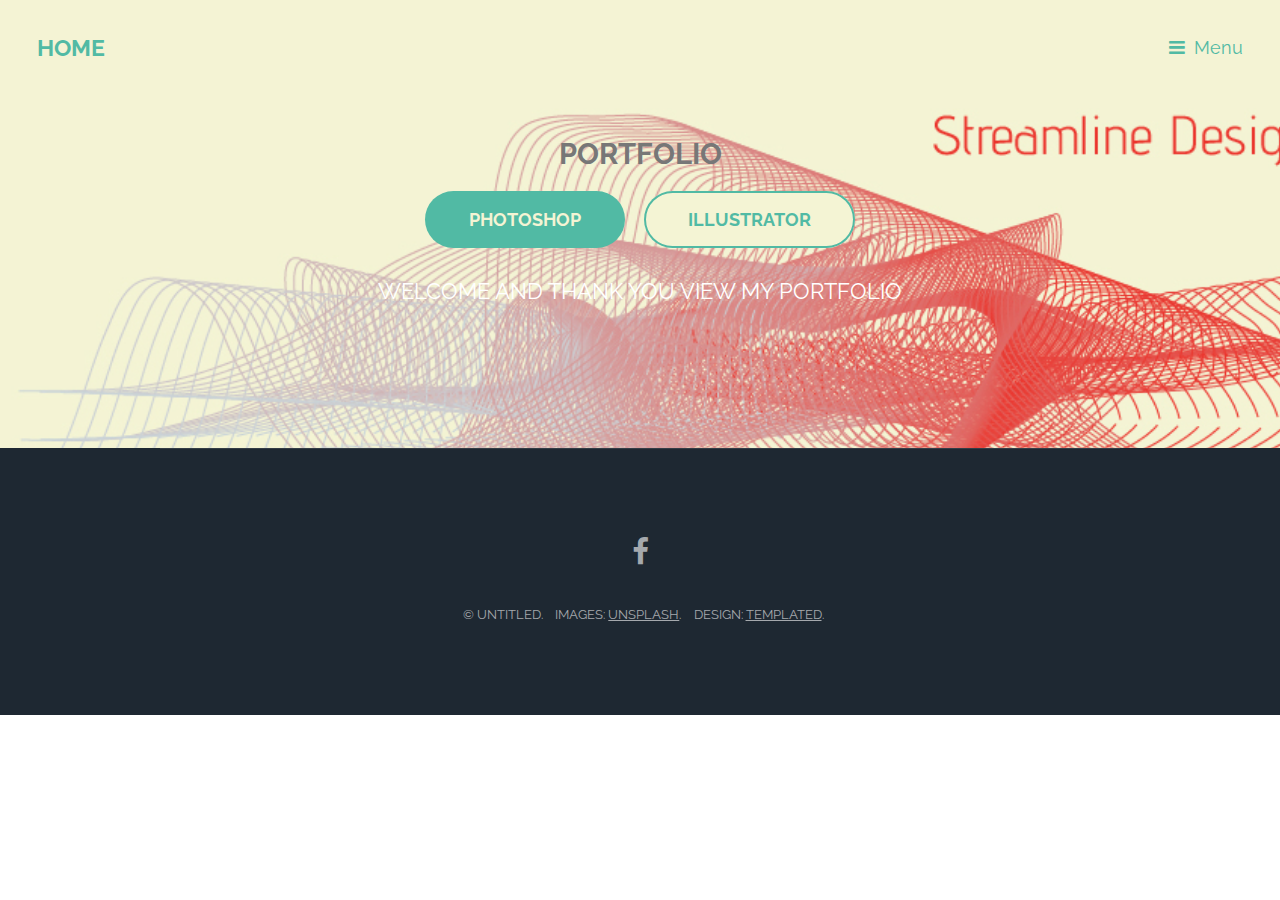
==== index.html @ 859df50a "Initial Project" ====
<!DOCTYPE HTML>
<!--
	Retrospect by TEMPLATED
	templated.co @templatedco
	Released for free under the Creative Commons Attribution 3.0 license (templated.co/license)
-->
<html>
	<head>
		<title>Portfolio</title>
		<meta charset="utf-8" />
		<meta name="viewport" content="width=device-width, initial-scale=1" />
		<!--[if lte IE 8]><script src="assets/js/ie/html5shiv.js"></script><![endif]-->
		<link rel="stylesheet" href="assets/css/main.css" />
		<!--[if lte IE 8]><link rel="stylesheet" href="assets/css/ie8.css" /><![endif]-->
		<!--[if lte IE 9]><link rel="stylesheet" href="assets/css/ie9.css" /><![endif]-->
	</head>
	<body class="landing">

		<!-- Header -->
			<header id="header" class="alt">
				<!--<h1><a href="index.html">Retrospect</a></h1>-->
				<h1><a href="index.html">Home</a></h1>
				<a href="#nav">Menu</a>
			</header>

		<!-- Nav -->
			<nav id="nav">
			<img src="images/i.png" alt="呂羿旻" />
			<p>呂羿旻</p>
				<ul class="links">
					<li><a href="index.html">Home</a></li>
					<li><a href="photoshop.html">Photoshop</a></li>
					<li><a href="illustrator.html">Illustrator</a></li>
				</ul>
			</nav>

		<!-- Banner -->
			<section id="banner">
				<!--<i class="icon fa-diamond"></i>-->
				<h2>Portfolio</h2>
				<ul class="actions">
					<li><a href="photoshop.html" class="button big special">Photoshop</a></li>
					<li><a href="illustrator.html" class="button big alt">Illustrator</a></li>
				</ul>
				
                <p>Welcome and thank you view my portfolio</p>				
			</section>

		<!-- One -->
			<!--<section id="one" class="wrapper style1">
				<div class="inner">
					<article class="feature left">
						<span class="image"><img src="images/pic01.jpg" alt="" /></span>
						<div class="content">
							<h2>Integer vitae libero acrisus egestas placerat  sollicitudin</h2>
							<p>Sed egestas, ante et vulputate volutpat, eros pede semper est, vitae luctus metus libero eu augue. Morbi purus libero, faucibus adipiscing, commodo quis, gravida id, est.</p>
							<ul class="actions">
								<li>
									<a href="#" class="button alt">More</a>
								</li>
							</ul>
						</div>
					</article>
					<article class="feature right">
						<span class="image"><img src="images/pic02.jpg" alt="" /></span>
						<div class="content">
							<h2>Integer vitae libero acrisus egestas placerat  sollicitudin</h2>
							<p>Sed egestas, ante et vulputate volutpat, eros pede semper est, vitae luctus metus libero eu augue. Morbi purus libero, faucibus adipiscing, commodo quis, gravida id, est.</p>
							<ul class="actions">
								<li>
									<a href="#" class="button alt">More</a>
								</li>
							</ul>
						</div>
					</article>
				</div>
			</section>-->

		<!-- Two -->
			<!--<section id="two" class="wrapper special">
				<div class="inner">
					<header class="major narrow">
						<h2>Aliquam Blandit Mauris</h2>
						<p>Ipsum dolor tempus commodo turpis adipiscing Tempor placerat sed amet accumsan</p>
					</header>
					<div class="image-grid">
						<a href="#" class="image"><img src="images/pic03.jpg" alt="" /></a>
						<a href="#" class="image"><img src="images/pic04.jpg" alt="" /></a>
						<a href="#" class="image"><img src="images/pic05.jpg" alt="" /></a>
						<a href="#" class="image"><img src="images/pic06.jpg" alt="" /></a>
						<a href="#" class="image"><img src="images/pic07.jpg" alt="" /></a>
						<a href="#" class="image"><img src="images/pic08.jpg" alt="" /></a>
						<a href="#" class="image"><img src="images/pic09.jpg" alt="" /></a>
						<a href="#" class="image"><img src="images/pic10.jpg" alt="" /></a>
					</div>
					<ul class="actions">
						<li><a href="#" class="button big alt">Tempus Aliquam</a></li>
					</ul>
				</div>
			</section>-->

		<!-- Three -->
			<!--<section id="three" class="wrapper style3 special">
				<div class="inner">
					<header class="major narrow	">
						<h2>Magna sed consequat tempus</h2>
						<p>Ipsum dolor tempus commodo turpis adipiscing Tempor placerat sed amet accumsan</p>
					</header>
					<ul class="actions">
						<li><a href="#" class="button big alt">Magna feugiat</a></li>
					</ul>
				</div>
			</section>-->

		<!-- Four -->
			<!--<section id="four" class="wrapper style2 special">
				<div class="inner">
					<header class="major narrow">
						<h2>Get in touch</h2>
						<p>Ipsum dolor tempus commodo adipiscing</p>
					</header>
					<form action="#" method="POST">
						<div class="container 75%">
							<div class="row uniform 50%">
								<div class="6u 12u$(xsmall)">
									<input name="name" placeholder="Name" type="text" />
								</div>
								<div class="6u$ 12u$(xsmall)">
									<input name="email" placeholder="Email" type="email" />
								</div>
								<div class="12u$">
									<textarea name="message" placeholder="Message" rows="4"></textarea>
								</div>
							</div>
						</div>
						<ul class="actions">
							<li><input type="submit" class="special" value="Submit" /></li>
							<li><input type="reset" class="alt" value="Reset" /></li>
						</ul>
					</form>
				</div>
			</section>-->

		<!-- Footer -->
			<footer id="footer">
				<div class="inner">
					<ul class="icons">
						<li><a href="https://www.facebook.com/profile.php?id=100002493452856" class="icon fa-facebook">
							<span class="label">Facebook</span>
						</a></li>
						<!--<li><a href="#" class="icon fa-twitter">
							<span class="label">Twitter</span>
						</a></li>-->
						<!--<li><a href="#" class="icon fa-instagram">
							<span class="label">Instagram</span>
						</a></li>-->
						<!--<li><a href="#" class="icon fa-linkedin">
							<span class="label">LinkedIn</span>
						</a></li>-->
					</ul>
					<ul class="copyright">
						<li>&copy; Untitled.</li>
						<li>Images: <a href="http://unsplash.com">Unsplash</a>.</li>
						<li>Design: <a href="http://templated.co">TEMPLATED</a>.</li>
					</ul>
				</div>
			</footer>

		<!-- Scripts -->
			<script src="assets/js/jquery.min.js"></script>
			<script src="assets/js/skel.min.js"></script>
			<script src="assets/js/util.js"></script>
			<!--[if lte IE 8]><script src="assets/js/ie/respond.min.js"></script><![endif]-->
			<script src="assets/js/main.js"></script>

	</body>
</html>
---- assets/css/main.css ----
@charset "UTF-8";
@import url(font-awesome.min.css);
@import url("https://fonts.googleapis.com/css?family=Raleway:400,500,700");

/*
	Retrospect by TEMPLATED
	templated.co @templatedco
	Released for free under the Creative Commons Attribution 3.0 license (templated.co/license)
*/

/* Reset */

	html, body, div, span, applet, object, iframe, h1, h2, h3, h4, h5, h6, p, blockquote, pre, a, abbr, acronym, address, big, cite, code, del, dfn, em, img, ins, kbd, q, s, samp, small, strike, strong, sub, sup, tt, var, b, u, i, center, dl, dt, dd, ol, ul, li, fieldset, form, label, legend, table, caption, tbody, tfoot, thead, tr, th, td, article, aside, canvas, details, embed, figure, figcaption, footer, header, hgroup, menu, nav, output, ruby, section, summary, time, mark, audio, video {
		margin: 0;
		padding: 0;
		border: 0;
		font-size: 100%;
		font: inherit;
		vertical-align: baseline;
	}

	article, aside, details, figcaption, figure, footer, header, hgroup, menu, nav, section {
		display: block;
	}

	body {
		line-height: 1;
	}

	ol, ul {
		list-style: none;
	}

	blockquote, q {
		quotes: none;
	}

	blockquote:before, blockquote:after, q:before, q:after {
		content: '';
		content: none;
	}

	table {
		border-collapse: collapse;
		border-spacing: 0;
	}

	body {
		-webkit-text-size-adjust: none;
	}

/* Box Model */

	*, *:before, *:after {
		-moz-box-sizing: border-box;
		-webkit-box-sizing: border-box;
		box-sizing: border-box;
	}

/* Containers */

	.container {
		margin-left: auto;
		margin-right: auto;
	}

	.container.\31 25\25 {
		width: 100%;
		max-width: 100em;
		min-width: 80em;
	}

	.container.\37 5\25 {
		width: 60em;
	}

	.container.\35 0\25 {
		width: 40em;
	}

	.container.\32 5\25 {
		width: 20em;
	}

	.container {
		width: 80em;
	}

	@media screen and (max-width: 1680px) {

		.container.\31 25\25 {
			width: 100%;
			max-width: 100em;
			min-width: 80em;
		}

		.container.\37 5\25 {
			width: 60em;
		}

		.container.\35 0\25 {
			width: 40em;
		}

		.container.\32 5\25 {
			width: 20em;
		}

		.container {
			width: 80em;
		}

	}

	@media screen and (max-width: 1280px) {

		.container.\31 25\25 {
			width: 100%;
			max-width: 81.25em;
			min-width: 65em;
		}

		.container.\37 5\25 {
			width: 48.75em;
		}

		.container.\35 0\25 {
			width: 32.5em;
		}

		.container.\32 5\25 {
			width: 16.25em;
		}

		.container {
			width: 65em;
		}

	}

	@media screen and (max-width: 980px) {

		.container.\31 25\25 {
			width: 100%;
			max-width: 112.5%;
			min-width: 90%;
		}

		.container.\37 5\25 {
			width: 67.5%;
		}

		.container.\35 0\25 {
			width: 45%;
		}

		.container.\32 5\25 {
			width: 22.5%;
		}

		.container {
			width: 90% !important;
		}

	}

	@media screen and (max-width: 736px) {

		.container.\31 25\25 {
			width: 100%;
			max-width: 112.5%;
			min-width: 90%;
		}

		.container.\37 5\25 {
			width: 67.5%;
		}

		.container.\35 0\25 {
			width: 45%;
		}

		.container.\32 5\25 {
			width: 22.5%;
		}

		.container {
			width: 90% !important;
		}

	}

	@media screen and (max-width: 480px) {

		.container.\31 25\25 {
			width: 100%;
			max-width: 112.5%;
			min-width: 90%;
		}

		.container.\37 5\25 {
			width: 67.5%;
		}

		.container.\35 0\25 {
			width: 45%;
		}

		.container.\32 5\25 {
			width: 22.5%;
		}

		.container {
			width: 90% !important;
		}

	}

/* Grid */

	.row {
		border-bottom: solid 1px transparent;
		-moz-box-sizing: border-box;
		-webkit-box-sizing: border-box;
		box-sizing: border-box;
	}

	.row > * {
		float: left;
		-moz-box-sizing: border-box;
		-webkit-box-sizing: border-box;
		box-sizing: border-box;
	}

	.row:after, .row:before {
		content: '';
		display: block;
		clear: both;
		height: 0;
	}

	.row.uniform > * > :first-child {
		margin-top: 0;
	}

	.row.uniform > * > :last-child {
		margin-bottom: 0;
	}

	.row.\30 \25 > * {
		padding: 0 0 0 0em;
	}

	.row.\30 \25 {
		margin: 0 0 -1px 0em;
	}

	.row.uniform.\30 \25 > * {
		padding: 0em 0 0 0em;
	}

	.row.uniform.\30 \25 {
		margin: 0em 0 -1px 0em;
	}

	.row > * {
		padding: 0 0 0 2em;
	}

	.row {
		margin: 0 0 -1px -2em;
	}

	.row.uniform > * {
		padding: 2em 0 0 2em;
	}

	.row.uniform {
		margin: -2em 0 -1px -2em;
	}

	.row.\32 00\25 > * {
		padding: 0 0 0 4em;
	}

	.row.\32 00\25 {
		margin: 0 0 -1px -4em;
	}

	.row.uniform.\32 00\25 > * {
		padding: 4em 0 0 4em;
	}

	.row.uniform.\32 00\25 {
		margin: -4em 0 -1px -4em;
	}

	.row.\31 50\25 > * {
		padding: 0 0 0 3em;
	}

	.row.\31 50\25 {
		margin: 0 0 -1px -3em;
	}

	.row.uniform.\31 50\25 > * {
		padding: 3em 0 0 3em;
	}

	.row.uniform.\31 50\25 {
		margin: -3em 0 -1px -3em;
	}

	.row.\35 0\25 > * {
		padding: 0 0 0 1em;
	}

	.row.\35 0\25 {
		margin: 0 0 -1px -1em;
	}

	.row.uniform.\35 0\25 > * {
		padding: 1em 0 0 1em;
	}

	.row.uniform.\35 0\25 {
		margin: -1em 0 -1px -1em;
	}

	.row.\32 5\25 > * {
		padding: 0 0 0 0.5em;
	}

	.row.\32 5\25 {
		margin: 0 0 -1px -0.5em;
	}

	.row.uniform.\32 5\25 > * {
		padding: 0.5em 0 0 0.5em;
	}

	.row.uniform.\32 5\25 {
		margin: -0.5em 0 -1px -0.5em;
	}

	.\31 2u, .\31 2u\24 {
		width: 100%;
		clear: none;
		margin-left: 0;
	}

	.\31 1u, .\31 1u\24 {
		width: 91.6666666667%;
		clear: none;
		margin-left: 0;
	}

	.\31 0u, .\31 0u\24 {
		width: 83.3333333333%;
		clear: none;
		margin-left: 0;
	}

	.\39 u, .\39 u\24 {
		width: 75%;
		clear: none;
		margin-left: 0;
	}

	.\38 u, .\38 u\24 {
		width: 66.6666666667%;
		clear: none;
		margin-left: 0;
	}

	.\37 u, .\37 u\24 {
		width: 58.3333333333%;
		clear: none;
		margin-left: 0;
	}

	.\36 u, .\36 u\24 {
		width: 50%;
		clear: none;
		margin-left: 0;
	}

	.\35 u, .\35 u\24 {
		width: 41.6666666667%;
		clear: none;
		margin-left: 0;
	}

	.\34 u, .\34 u\24 {
		width: 33.3333333333%;
		clear: none;
		margin-left: 0;
	}

	.\33 u, .\33 u\24 {
		width: 25%;
		clear: none;
		margin-left: 0;
	}

	.\32 u, .\32 u\24 {
		width: 16.6666666667%;
		clear: none;
		margin-left: 0;
	}

	.\31 u, .\31 u\24 {
		width: 8.3333333333%;
		clear: none;
		margin-left: 0;
	}

	.\31 2u\24 + *,
	.\31 1u\24 + *,
	.\31 0u\24 + *,
	.\39 u\24 + *,
	.\38 u\24 + *,
	.\37 u\24 + *,
	.\36 u\24 + *,
	.\35 u\24 + *,
	.\34 u\24 + *,
	.\33 u\24 + *,
	.\32 u\24 + *,
	.\31 u\24 + * {
		clear: left;
	}

	.\-11u {
		margin-left: 91.66667%;
	}

	.\-10u {
		margin-left: 83.33333%;
	}

	.\-9u {
		margin-left: 75%;
	}

	.\-8u {
		margin-left: 66.66667%;
	}

	.\-7u {
		margin-left: 58.33333%;
	}

	.\-6u {
		margin-left: 50%;
	}

	.\-5u {
		margin-left: 41.66667%;
	}

	.\-4u {
		margin-left: 33.33333%;
	}

	.\-3u {
		margin-left: 25%;
	}

	.\-2u {
		margin-left: 16.66667%;
	}

	.\-1u {
		margin-left: 8.33333%;
	}

	@media screen and (max-width: 1680px) {

		.row > * {
			padding: 0 0 0 2em;
		}

		.row {
			margin: 0 0 -1px -2em;
		}

		.row.uniform > * {
			padding: 2em 0 0 2em;
		}

		.row.uniform {
			margin: -2em 0 -1px -2em;
		}

		.row.\32 00\25 > * {
			padding: 0 0 0 4em;
		}

		.row.\32 00\25 {
			margin: 0 0 -1px -4em;
		}

		.row.uniform.\32 00\25 > * {
			padding: 4em 0 0 4em;
		}

		.row.uniform.\32 00\25 {
			margin: -4em 0 -1px -4em;
		}

		.row.\31 50\25 > * {
			padding: 0 0 0 3em;
		}

		.row.\31 50\25 {
			margin: 0 0 -1px -3em;
		}

		.row.uniform.\31 50\25 > * {
			padding: 3em 0 0 3em;
		}

		.row.uniform.\31 50\25 {
			margin: -3em 0 -1px -3em;
		}

		.row.\35 0\25 > * {
			padding: 0 0 0 1em;
		}

		.row.\35 0\25 {
			margin: 0 0 -1px -1em;
		}

		.row.uniform.\35 0\25 > * {
			padding: 1em 0 0 1em;
		}

		.row.uniform.\35 0\25 {
			margin: -1em 0 -1px -1em;
		}

		.row.\32 5\25 > * {
			padding: 0 0 0 0.5em;
		}

		.row.\32 5\25 {
			margin: 0 0 -1px -0.5em;
		}

		.row.uniform.\32 5\25 > * {
			padding: 0.5em 0 0 0.5em;
		}

		.row.uniform.\32 5\25 {
			margin: -0.5em 0 -1px -0.5em;
		}

		.\31 2u\28xlarge\29, .\31 2u\24\28xlarge\29 {
			width: 100%;
			clear: none;
			margin-left: 0;
		}

		.\31 1u\28xlarge\29, .\31 1u\24\28xlarge\29 {
			width: 91.6666666667%;
			clear: none;
			margin-left: 0;
		}

		.\31 0u\28xlarge\29, .\31 0u\24\28xlarge\29 {
			width: 83.3333333333%;
			clear: none;
			margin-left: 0;
		}

		.\39 u\28xlarge\29, .\39 u\24\28xlarge\29 {
			width: 75%;
			clear: none;
			margin-left: 0;
		}

		.\38 u\28xlarge\29, .\38 u\24\28xlarge\29 {
			width: 66.6666666667%;
			clear: none;
			margin-left: 0;
		}

		.\37 u\28xlarge\29, .\37 u\24\28xlarge\29 {
			width: 58.3333333333%;
			clear: none;
			margin-left: 0;
		}

		.\36 u\28xlarge\29, .\36 u\24\28xlarge\29 {
			width: 50%;
			clear: none;
			margin-left: 0;
		}

		.\35 u\28xlarge\29, .\35 u\24\28xlarge\29 {
			width: 41.6666666667%;
			clear: none;
			margin-left: 0;
		}

		.\34 u\28xlarge\29, .\34 u\24\28xlarge\29 {
			width: 33.3333333333%;
			clear: none;
			margin-left: 0;
		}

		.\33 u\28xlarge\29, .\33 u\24\28xlarge\29 {
			width: 25%;
			clear: none;
			margin-left: 0;
		}

		.\32 u\28xlarge\29, .\32 u\24\28xlarge\29 {
			width: 16.6666666667%;
			clear: none;
			margin-left: 0;
		}

		.\31 u\28xlarge\29, .\31 u\24\28xlarge\29 {
			width: 8.3333333333%;
			clear: none;
			margin-left: 0;
		}

		.\31 2u\24\28xlarge\29 + *,
		.\31 1u\24\28xlarge\29 + *,
		.\31 0u\24\28xlarge\29 + *,
		.\39 u\24\28xlarge\29 + *,
		.\38 u\24\28xlarge\29 + *,
		.\37 u\24\28xlarge\29 + *,
		.\36 u\24\28xlarge\29 + *,
		.\35 u\24\28xlarge\29 + *,
		.\34 u\24\28xlarge\29 + *,
		.\33 u\24\28xlarge\29 + *,
		.\32 u\24\28xlarge\29 + *,
		.\31 u\24\28xlarge\29 + * {
			clear: left;
		}

		.\-11u\28xlarge\29 {
			margin-left: 91.66667%;
		}

		.\-10u\28xlarge\29 {
			margin-left: 83.33333%;
		}

		.\-9u\28xlarge\29 {
			margin-left: 75%;
		}

		.\-8u\28xlarge\29 {
			margin-left: 66.66667%;
		}

		.\-7u\28xlarge\29 {
			margin-left: 58.33333%;
		}

		.\-6u\28xlarge\29 {
			margin-left: 50%;
		}

		.\-5u\28xlarge\29 {
			margin-left: 41.66667%;
		}

		.\-4u\28xlarge\29 {
			margin-left: 33.33333%;
		}

		.\-3u\28xlarge\29 {
			margin-left: 25%;
		}

		.\-2u\28xlarge\29 {
			margin-left: 16.66667%;
		}

		.\-1u\28xlarge\29 {
			margin-left: 8.33333%;
		}

	}

	@media screen and (max-width: 1280px) {

		.row > * {
			padding: 0 0 0 1.5em;
		}

		.row {
			margin: 0 0 -1px -1.5em;
		}

		.row.uniform > * {
			padding: 1.5em 0 0 1.5em;
		}

		.row.uniform {
			margin: -1.5em 0 -1px -1.5em;
		}

		.row.\32 00\25 > * {
			padding: 0 0 0 3em;
		}

		.row.\32 00\25 {
			margin: 0 0 -1px -3em;
		}

		.row.uniform.\32 00\25 > * {
			padding: 3em 0 0 3em;
		}

		.row.uniform.\32 00\25 {
			margin: -3em 0 -1px -3em;
		}

		.row.\31 50\25 > * {
			padding: 0 0 0 2.25em;
		}

		.row.\31 50\25 {
			margin: 0 0 -1px -2.25em;
		}

		.row.uniform.\31 50\25 > * {
			padding: 2.25em 0 0 2.25em;
		}

		.row.uniform.\31 50\25 {
			margin: -2.25em 0 -1px -2.25em;
		}

		.row.\35 0\25 > * {
			padding: 0 0 0 0.75em;
		}

		.row.\35 0\25 {
			margin: 0 0 -1px -0.75em;
		}

		.row.uniform.\35 0\25 > * {
			padding: 0.75em 0 0 0.75em;
		}

		.row.uniform.\35 0\25 {
			margin: -0.75em 0 -1px -0.75em;
		}

		.row.\32 5\25 > * {
			padding: 0 0 0 0.375em;
		}

		.row.\32 5\25 {
			margin: 0 0 -1px -0.375em;
		}

		.row.uniform.\32 5\25 > * {
			padding: 0.375em 0 0 0.375em;
		}

		.row.uniform.\32 5\25 {
			margin: -0.375em 0 -1px -0.375em;
		}

		.\31 2u\28large\29, .\31 2u\24\28large\29 {
			width: 100%;
			clear: none;
			margin-left: 0;
		}

		.\31 1u\28large\29, .\31 1u\24\28large\29 {
			width: 91.6666666667%;
			clear: none;
			margin-left: 0;
		}

		.\31 0u\28large\29, .\31 0u\24\28large\29 {
			width: 83.3333333333%;
			clear: none;
			margin-left: 0;
		}

		.\39 u\28large\29, .\39 u\24\28large\29 {
			width: 75%;
			clear: none;
			margin-left: 0;
		}

		.\38 u\28large\29, .\38 u\24\28large\29 {
			width: 66.6666666667%;
			clear: none;
			margin-left: 0;
		}

		.\37 u\28large\29, .\37 u\24\28large\29 {
			width: 58.3333333333%;
			clear: none;
			margin-left: 0;
		}

		.\36 u\28large\29, .\36 u\24\28large\29 {
			width: 50%;
			clear: none;
			margin-left: 0;
		}

		.\35 u\28large\29, .\35 u\24\28large\29 {
			width: 41.6666666667%;
			clear: none;
			margin-left: 0;
		}

		.\34 u\28large\29, .\34 u\24\28large\29 {
			width: 33.3333333333%;
			clear: none;
			margin-left: 0;
		}

		.\33 u\28large\29, .\33 u\24\28large\29 {
			width: 25%;
			clear: none;
			margin-left: 0;
		}

		.\32 u\28large\29, .\32 u\24\28large\29 {
			width: 16.6666666667%;
			clear: none;
			margin-left: 0;
		}

		.\31 u\28large\29, .\31 u\24\28large\29 {
			width: 8.3333333333%;
			clear: none;
			margin-left: 0;
		}

		.\31 2u\24\28large\29 + *,
		.\31 1u\24\28large\29 + *,
		.\31 0u\24\28large\29 + *,
		.\39 u\24\28large\29 + *,
		.\38 u\24\28large\29 + *,
		.\37 u\24\28large\29 + *,
		.\36 u\24\28large\29 + *,
		.\35 u\24\28large\29 + *,
		.\34 u\24\28large\29 + *,
		.\33 u\24\28large\29 + *,
		.\32 u\24\28large\29 + *,
		.\31 u\24\28large\29 + * {
			clear: left;
		}

		.\-11u\28large\29 {
			margin-left: 91.66667%;
		}

		.\-10u\28large\29 {
			margin-left: 83.33333%;
		}

		.\-9u\28large\29 {
			margin-left: 75%;
		}

		.\-8u\28large\29 {
			margin-left: 66.66667%;
		}

		.\-7u\28large\29 {
			margin-left: 58.33333%;
		}

		.\-6u\28large\29 {
			margin-left: 50%;
		}

		.\-5u\28large\29 {
			margin-left: 41.66667%;
		}

		.\-4u\28large\29 {
			margin-left: 33.33333%;
		}

		.\-3u\28large\29 {
			margin-left: 25%;
		}

		.\-2u\28large\29 {
			margin-left: 16.66667%;
		}

		.\-1u\28large\29 {
			margin-left: 8.33333%;
		}

	}

	@media screen and (max-width: 980px) {

		.row > * {
			padding: 0 0 0 1.5em;
		}

		.row {
			margin: 0 0 -1px -1.5em;
		}

		.row.uniform > * {
			padding: 1.5em 0 0 1.5em;
		}

		.row.uniform {
			margin: -1.5em 0 -1px -1.5em;
		}

		.row.\32 00\25 > * {
			padding: 0 0 0 3em;
		}

		.row.\32 00\25 {
			margin: 0 0 -1px -3em;
		}

		.row.uniform.\32 00\25 > * {
			padding: 3em 0 0 3em;
		}

		.row.uniform.\32 00\25 {
			margin: -3em 0 -1px -3em;
		}

		.row.\31 50\25 > * {
			padding: 0 0 0 2.25em;
		}

		.row.\31 50\25 {
			margin: 0 0 -1px -2.25em;
		}

		.row.uniform.\31 50\25 > * {
			padding: 2.25em 0 0 2.25em;
		}

		.row.uniform.\31 50\25 {
			margin: -2.25em 0 -1px -2.25em;
		}

		.row.\35 0\25 > * {
			padding: 0 0 0 0.75em;
		}

		.row.\35 0\25 {
			margin: 0 0 -1px -0.75em;
		}

		.row.uniform.\35 0\25 > * {
			padding: 0.75em 0 0 0.75em;
		}

		.row.uniform.\35 0\25 {
			margin: -0.75em 0 -1px -0.75em;
		}

		.row.\32 5\25 > * {
			padding: 0 0 0 0.375em;
		}

		.row.\32 5\25 {
			margin: 0 0 -1px -0.375em;
		}

		.row.uniform.\32 5\25 > * {
			padding: 0.375em 0 0 0.375em;
		}

		.row.uniform.\32 5\25 {
			margin: -0.375em 0 -1px -0.375em;
		}

		.\31 2u\28medium\29, .\31 2u\24\28medium\29 {
			width: 100%;
			clear: none;
			margin-left: 0;
		}

		.\31 1u\28medium\29, .\31 1u\24\28medium\29 {
			width: 91.6666666667%;
			clear: none;
			margin-left: 0;
		}

		.\31 0u\28medium\29, .\31 0u\24\28medium\29 {
			width: 83.3333333333%;
			clear: none;
			margin-left: 0;
		}

		.\39 u\28medium\29, .\39 u\24\28medium\29 {
			width: 75%;
			clear: none;
			margin-left: 0;
		}

		.\38 u\28medium\29, .\38 u\24\28medium\29 {
			width: 66.6666666667%;
			clear: none;
			margin-left: 0;
		}

		.\37 u\28medium\29, .\37 u\24\28medium\29 {
			width: 58.3333333333%;
			clear: none;
			margin-left: 0;
		}

		.\36 u\28medium\29, .\36 u\24\28medium\29 {
			width: 50%;
			clear: none;
			margin-left: 0;
		}

		.\35 u\28medium\29, .\35 u\24\28medium\29 {
			width: 41.6666666667%;
			clear: none;
			margin-left: 0;
		}

		.\34 u\28medium\29, .\34 u\24\28medium\29 {
			width: 33.3333333333%;
			clear: none;
			margin-left: 0;
		}

		.\33 u\28medium\29, .\33 u\24\28medium\29 {
			width: 25%;
			clear: none;
			margin-left: 0;
		}

		.\32 u\28medium\29, .\32 u\24\28medium\29 {
			width: 16.6666666667%;
			clear: none;
			margin-left: 0;
		}

		.\31 u\28medium\29, .\31 u\24\28medium\29 {
			width: 8.3333333333%;
			clear: none;
			margin-left: 0;
		}

		.\31 2u\24\28medium\29 + *,
		.\31 1u\24\28medium\29 + *,
		.\31 0u\24\28medium\29 + *,
		.\39 u\24\28medium\29 + *,
		.\38 u\24\28medium\29 + *,
		.\37 u\24\28medium\29 + *,
		.\36 u\24\28medium\29 + *,
		.\35 u\24\28medium\29 + *,
		.\34 u\24\28medium\29 + *,
		.\33 u\24\28medium\29 + *,
		.\32 u\24\28medium\29 + *,
		.\31 u\24\28medium\29 + * {
			clear: left;
		}

		.\-11u\28medium\29 {
			margin-left: 91.66667%;
		}

		.\-10u\28medium\29 {
			margin-left: 83.33333%;
		}

		.\-9u\28medium\29 {
			margin-left: 75%;
		}

		.\-8u\28medium\29 {
			margin-left: 66.66667%;
		}

		.\-7u\28medium\29 {
			margin-left: 58.33333%;
		}

		.\-6u\28medium\29 {
			margin-left: 50%;
		}

		.\-5u\28medium\29 {
			margin-left: 41.66667%;
		}

		.\-4u\28medium\29 {
			margin-left: 33.33333%;
		}

		.\-3u\28medium\29 {
			margin-left: 25%;
		}

		.\-2u\28medium\29 {
			margin-left: 16.66667%;
		}

		.\-1u\28medium\29 {
			margin-left: 8.33333%;
		}

	}

	@media screen and (max-width: 736px) {

		.row > * {
			padding: 0 0 0 1.25em;
		}

		.row {
			margin: 0 0 -1px -1.25em;
		}

		.row.uniform > * {
			padding: 1.25em 0 0 1.25em;
		}

		.row.uniform {
			margin: -1.25em 0 -1px -1.25em;
		}

		.row.\32 00\25 > * {
			padding: 0 0 0 2.5em;
		}

		.row.\32 00\25 {
			margin: 0 0 -1px -2.5em;
		}

		.row.uniform.\32 00\25 > * {
			padding: 2.5em 0 0 2.5em;
		}

		.row.uniform.\32 00\25 {
			margin: -2.5em 0 -1px -2.5em;
		}

		.row.\31 50\25 > * {
			padding: 0 0 0 1.875em;
		}

		.row.\31 50\25 {
			margin: 0 0 -1px -1.875em;
		}

		.row.uniform.\31 50\25 > * {
			padding: 1.875em 0 0 1.875em;
		}

		.row.uniform.\31 50\25 {
			margin: -1.875em 0 -1px -1.875em;
		}

		.row.\35 0\25 > * {
			padding: 0 0 0 0.625em;
		}

		.row.\35 0\25 {
			margin: 0 0 -1px -0.625em;
		}

		.row.uniform.\35 0\25 > * {
			padding: 0.625em 0 0 0.625em;
		}

		.row.uniform.\35 0\25 {
			margin: -0.625em 0 -1px -0.625em;
		}

		.row.\32 5\25 > * {
			padding: 0 0 0 0.3125em;
		}

		.row.\32 5\25 {
			margin: 0 0 -1px -0.3125em;
		}

		.row.uniform.\32 5\25 > * {
			padding: 0.3125em 0 0 0.3125em;
		}

		.row.uniform.\32 5\25 {
			margin: -0.3125em 0 -1px -0.3125em;
		}

		.\31 2u\28small\29, .\31 2u\24\28small\29 {
			width: 100%;
			clear: none;
			margin-left: 0;
		}

		.\31 1u\28small\29, .\31 1u\24\28small\29 {
			width: 91.6666666667%;
			clear: none;
			margin-left: 0;
		}

		.\31 0u\28small\29, .\31 0u\24\28small\29 {
			width: 83.3333333333%;
			clear: none;
			margin-left: 0;
		}

		.\39 u\28small\29, .\39 u\24\28small\29 {
			width: 75%;
			clear: none;
			margin-left: 0;
		}

		.\38 u\28small\29, .\38 u\24\28small\29 {
			width: 66.6666666667%;
			clear: none;
			margin-left: 0;
		}

		.\37 u\28small\29, .\37 u\24\28small\29 {
			width: 58.3333333333%;
			clear: none;
			margin-left: 0;
		}

		.\36 u\28small\29, .\36 u\24\28small\29 {
			width: 50%;
			clear: none;
			margin-left: 0;
		}

		.\35 u\28small\29, .\35 u\24\28small\29 {
			width: 41.6666666667%;
			clear: none;
			margin-left: 0;
		}

		.\34 u\28small\29, .\34 u\24\28small\29 {
			width: 33.3333333333%;
			clear: none;
			margin-left: 0;
		}

		.\33 u\28small\29, .\33 u\24\28small\29 {
			width: 25%;
			clear: none;
			margin-left: 0;
		}

		.\32 u\28small\29, .\32 u\24\28small\29 {
			width: 16.6666666667%;
			clear: none;
			margin-left: 0;
		}

		.\31 u\28small\29, .\31 u\24\28small\29 {
			width: 8.3333333333%;
			clear: none;
			margin-left: 0;
		}

		.\31 2u\24\28small\29 + *,
		.\31 1u\24\28small\29 + *,
		.\31 0u\24\28small\29 + *,
		.\39 u\24\28small\29 + *,
		.\38 u\24\28small\29 + *,
		.\37 u\24\28small\29 + *,
		.\36 u\24\28small\29 + *,
		.\35 u\24\28small\29 + *,
		.\34 u\24\28small\29 + *,
		.\33 u\24\28small\29 + *,
		.\32 u\24\28small\29 + *,
		.\31 u\24\28small\29 + * {
			clear: left;
		}

		.\-11u\28small\29 {
			margin-left: 91.66667%;
		}

		.\-10u\28small\29 {
			margin-left: 83.33333%;
		}

		.\-9u\28small\29 {
			margin-left: 75%;
		}

		.\-8u\28small\29 {
			margin-left: 66.66667%;
		}

		.\-7u\28small\29 {
			margin-left: 58.33333%;
		}

		.\-6u\28small\29 {
			margin-left: 50%;
		}

		.\-5u\28small\29 {
			margin-left: 41.66667%;
		}

		.\-4u\28small\29 {
			margin-left: 33.33333%;
		}

		.\-3u\28small\29 {
			margin-left: 25%;
		}

		.\-2u\28small\29 {
			margin-left: 16.66667%;
		}

		.\-1u\28small\29 {
			margin-left: 8.33333%;
		}

	}

	@media screen and (max-width: 480px) {

		.row > * {
			padding: 0 0 0 1.25em;
		}

		.row {
			margin: 0 0 -1px -1.25em;
		}

		.row.uniform > * {
			padding: 1.25em 0 0 1.25em;
		}

		.row.uniform {
			margin: -1.25em 0 -1px -1.25em;
		}

		.row.\32 00\25 > * {
			padding: 0 0 0 2.5em;
		}

		.row.\32 00\25 {
			margin: 0 0 -1px -2.5em;
		}

		.row.uniform.\32 00\25 > * {
			padding: 2.5em 0 0 2.5em;
		}

		.row.uniform.\32 00\25 {
			margin: -2.5em 0 -1px -2.5em;
		}

		.row.\31 50\25 > * {
			padding: 0 0 0 1.875em;
		}

		.row.\31 50\25 {
			margin: 0 0 -1px -1.875em;
		}

		.row.uniform.\31 50\25 > * {
			padding: 1.875em 0 0 1.875em;
		}

		.row.uniform.\31 50\25 {
			margin: -1.875em 0 -1px -1.875em;
		}

		.row.\35 0\25 > * {
			padding: 0 0 0 0.625em;
		}

		.row.\35 0\25 {
			margin: 0 0 -1px -0.625em;
		}

		.row.uniform.\35 0\25 > * {
			padding: 0.625em 0 0 0.625em;
		}

		.row.uniform.\35 0\25 {
			margin: -0.625em 0 -1px -0.625em;
		}

		.row.\32 5\25 > * {
			padding: 0 0 0 0.3125em;
		}

		.row.\32 5\25 {
			margin: 0 0 -1px -0.3125em;
		}

		.row.uniform.\32 5\25 > * {
			padding: 0.3125em 0 0 0.3125em;
		}

		.row.uniform.\32 5\25 {
			margin: -0.3125em 0 -1px -0.3125em;
		}

		.\31 2u\28xsmall\29, .\31 2u\24\28xsmall\29 {
			width: 100%;
			clear: none;
			margin-left: 0;
		}

		.\31 1u\28xsmall\29, .\31 1u\24\28xsmall\29 {
			width: 91.6666666667%;
			clear: none;
			margin-left: 0;
		}

		.\31 0u\28xsmall\29, .\31 0u\24\28xsmall\29 {
			width: 83.3333333333%;
			clear: none;
			margin-left: 0;
		}

		.\39 u\28xsmall\29, .\39 u\24\28xsmall\29 {
			width: 75%;
			clear: none;
			margin-left: 0;
		}

		.\38 u\28xsmall\29, .\38 u\24\28xsmall\29 {
			width: 66.6666666667%;
			clear: none;
			margin-left: 0;
		}

		.\37 u\28xsmall\29, .\37 u\24\28xsmall\29 {
			width: 58.3333333333%;
			clear: none;
			margin-left: 0;
		}

		.\36 u\28xsmall\29, .\36 u\24\28xsmall\29 {
			width: 50%;
			clear: none;
			margin-left: 0;
		}

		.\35 u\28xsmall\29, .\35 u\24\28xsmall\29 {
			width: 41.6666666667%;
			clear: none;
			margin-left: 0;
		}

		.\34 u\28xsmall\29, .\34 u\24\28xsmall\29 {
			width: 33.3333333333%;
			clear: none;
			margin-left: 0;
		}

		.\33 u\28xsmall\29, .\33 u\24\28xsmall\29 {
			width: 25%;
			clear: none;
			margin-left: 0;
		}

		.\32 u\28xsmall\29, .\32 u\24\28xsmall\29 {
			width: 16.6666666667%;
			clear: none;
			margin-left: 0;
		}

		.\31 u\28xsmall\29, .\31 u\24\28xsmall\29 {
			width: 8.3333333333%;
			clear: none;
			margin-left: 0;
		}

		.\31 2u\24\28xsmall\29 + *,
		.\31 1u\24\28xsmall\29 + *,
		.\31 0u\24\28xsmall\29 + *,
		.\39 u\24\28xsmall\29 + *,
		.\38 u\24\28xsmall\29 + *,
		.\37 u\24\28xsmall\29 + *,
		.\36 u\24\28xsmall\29 + *,
		.\35 u\24\28xsmall\29 + *,
		.\34 u\24\28xsmall\29 + *,
		.\33 u\24\28xsmall\29 + *,
		.\32 u\24\28xsmall\29 + *,
		.\31 u\24\28xsmall\29 + * {
			clear: left;
		}

		.\-11u\28xsmall\29 {
			margin-left: 91.66667%;
		}

		.\-10u\28xsmall\29 {
			margin-left: 83.33333%;
		}

		.\-9u\28xsmall\29 {
			margin-left: 75%;
		}

		.\-8u\28xsmall\29 {
			margin-left: 66.66667%;
		}

		.\-7u\28xsmall\29 {
			margin-left: 58.33333%;
		}

		.\-6u\28xsmall\29 {
			margin-left: 50%;
		}

		.\-5u\28xsmall\29 {
			margin-left: 41.66667%;
		}

		.\-4u\28xsmall\29 {
			margin-left: 33.33333%;
		}

		.\-3u\28xsmall\29 {
			margin-left: 25%;
		}

		.\-2u\28xsmall\29 {
			margin-left: 16.66667%;
		}

		.\-1u\28xsmall\29 {
			margin-left: 8.33333%;
		}

	}

/* Basic */

	@-ms-viewport {
		width: device-width;
	}

	body {
		-ms-overflow-style: scrollbar;
	}

	@media screen and (max-width: 480px) {

		html, body {
			min-width: 320px;
		}

	}

	body {
		background: #fff;
	}

		body.is-loading *, body.is-loading *:before, body.is-loading *:after {
			-moz-animation: none !important;
			-webkit-animation: none !important;
			-ms-animation: none !important;
			animation: none !important;
			-moz-transition: none !important;
			-webkit-transition: none !important;
			-ms-transition: none !important;
			transition: none !important;
		}

/* Type */

	body {
		background-color: #fff;
		color: #777;
	}

	body, input, select, textarea {
		font-family: "Raleway", Helvetica, sans-serif;
		font-size: 13pt;
		font-weight: 400;
		line-height: 2em;
	}

		@media screen and (max-width: 1680px) {

			body, input, select, textarea {
				font-size: 11pt;
			}

		}

		@media screen and (max-width: 1280px) {

			body, input, select, textarea {
				font-size: 11pt;
			}

		}

		@media screen and (max-width: 980px) {

			body, input, select, textarea {
				font-size: 12pt;
			}

		}

		@media screen and (max-width: 736px) {

			body, input, select, textarea {
				font-size: 12pt;
			}

		}

		@media screen and (max-width: 480px) {

			body, input, select, textarea {
				font-size: 12pt;
			}

		}

	a {
		text-decoration: underline;
	}

		a:hover {
			text-decoration: none;
		}

	strong, b {
		font-weight: 700;
	}

	em, i {
		font-style: italic;
	}

	p {
		margin: 0 0 2em 0;
		text-align:center;
	}

	h1, h2, h3, h4, h5, h6 {
		font-weight: 700;
		line-height: 1em;
		margin: 0 0 1em 0;
		text-transform: uppercase;
	}

		h1 a, h2 a, h3 a, h4 a, h5 a, h6 a {
			text-decoration: none;
		}

	h2 {
		font-size: 1.5em;
		line-height: 1.5em;
	}

	h3 {
		font-size: 1.3em;
		line-height: 1.5em;
	}

	h4 {
		font-size: 1.1em;
		line-height: 1.5em;
	}

	h5 {
		font-size: 0.9em;
		line-height: 1.5em;
	}

	h6 {
		font-size: 0.7em;
		line-height: 1.5em;
	}

	sub {
		font-size: 0.8em;
		position: relative;
		top: 0.5em;
	}

	sup {
		font-size: 0.8em;
		position: relative;
		top: -0.5em;
	}

	blockquote {
		border-left-style: solid;
		border-left-width: 4px;
		font-style: italic;
		margin: 0 0 2em 0;
		padding: 0.5em 0 0.5em 2em;
	}

	code {
		border-radius: 4px;
		border-style: solid;
		border-width: 1px;
		font-family: "Courier New", monospace;
		font-size: 0.9em;
		margin: 0 0.25em;
		padding: 0.25em 0.65em;
	}

	pre {
		-webkit-overflow-scrolling: touch;
		font-family: "Courier New", monospace;
		font-size: 0.9em;
		margin: 0 0 2em 0;
	}

		pre code {
			display: block;
			line-height: 1.75em;
			padding: 1em 1.5em;
			overflow-x: auto;
		}

	hr {
		border: 0;
		border-bottom-style: solid;
		border-bottom-width: 1px;
		margin: 2em 0;
	}

		hr.major {
			margin: 3em 0;
		}

	.align-left {
		text-align: left;
	}

	.align-center {
		text-align: center;
	}

	.align-right {
		text-align: right;
	}

	input, select, textarea {
		color: #25383B;
	}

	a {
		color: #51BAA4;
	}

	strong, b {
		color: #25383B;
	}

	h1, h2, h3, h4, h5, h6 {
		color: #25383B;
	}

	blockquote {
		border-left-color: rgba(144, 144, 144, 0.25);
	}

	code {
		background: rgba(144, 144, 144, 0.075);
		border-color: rgba(144, 144, 144, 0.25);
	}

	hr {
		border-bottom-color: rgba(144, 144, 144, 0.25);
	}

/* Section/Article */

	section.special, article.special, header.special {
		text-align: center;
	}

	header p {
		margin: 0 0 1.5em 0;
		position: relative;
		text-transform: uppercase;
	}

	header h2 + p {
		/*font-size: 1.25em;*/
		margin-top: -1em;
		line-height: 1.85em;
	}

	header h3 + p {
		font-size: 1.1em;
		margin-top: -0.8em;
		line-height: 1.5em;
	}

	header h4 + p,
	header h5 + p,
	header h6 + p {
		font-size: 0.9em;
		margin-top: -0.6em;
		line-height: 1.5em;
	}

	header.major {
		margin-bottom: 4em;
	}

		header.major h2 {
			font-size: 2.5em;
		}

	header.narrow {
		max-width: 60%;
		margin-left: auto;
		margin-right: auto;
	}

	@media screen and (max-width: 1280px) {

		header.narrow {
			max-width: 75%;
		}

	}

	@media screen and (max-width: 980px) {

		header.narrow {
			max-width: 100%;
		}

		header.major {
			margin-bottom: 2em;
		}

			header.major h2 {
				font-size: 2em;
			}

	}

	@media screen and (max-width: 736px) {

		header.major h2 {
			font-size: 1.5em;
		}

		header.major p {
			font-size: 1em;
		}

	}

	header p {
		/*color: #25383B;*/
	}

/* Form */

	form {
		margin: 0 0 2em 0;
	}

		form ul.actions {
			margin-top: 4em;
		}

		@media screen and (max-width: 736px) {

			form ul.actions {
				margin-top: 2em;
			}

		}

	label {
		display: block;
		font-size: 0.9em;
		font-weight: 700;
		margin: 0 0 1em 0;
	}

	input[type="text"],
	input[type="password"],
	input[type="email"],
	select,
	textarea {
		-moz-appearance: none;
		-webkit-appearance: none;
		-ms-appearance: none;
		appearance: none;
		border-radius: 4px;
		border-style: solid;
		border-width: 1px;
		display: block;
		outline: 0;
		padding: 0 1em;
		text-decoration: none;
		width: 100%;
	}

		input[type="text"]:invalid,
		input[type="password"]:invalid,
		input[type="email"]:invalid,
		select:invalid,
		textarea:invalid {
			box-shadow: none;
		}

	.select-wrapper {
		text-decoration: none;
		display: block;
		position: relative;
	}

		.select-wrapper:before {
			content: "";
			-moz-osx-font-smoothing: grayscale;
			-webkit-font-smoothing: antialiased;
			font-family: FontAwesome;
			font-style: normal;
			font-weight: normal;
			text-transform: none !important;
		}

		.select-wrapper:before {
			display: block;
			height: 3.5em;
			line-height: 3.5em;
			pointer-events: none;
			position: absolute;
			right: 0;
			text-align: center;
			top: 0;
			width: 3.5em;
		}

		.select-wrapper select::-ms-expand {
			display: none;
		}

	input[type="text"],
	input[type="password"],
	input[type="email"],
	select {
		height: 3.5em;
	}

	textarea {
		padding: 0.75em 1em;
	}

	input[type="checkbox"],
	input[type="radio"] {
		-moz-appearance: none;
		-webkit-appearance: none;
		-ms-appearance: none;
		appearance: none;
		display: block;
		float: left;
		margin-right: -2em;
		opacity: 0;
		width: 1em;
		z-index: -1;
	}

		input[type="checkbox"] + label,
		input[type="radio"] + label {
			text-decoration: none;
			cursor: pointer;
			display: inline-block;
			font-size: 1em;
			font-weight: 400;
			padding-left: 2.85em;
			padding-right: 0.75em;
			position: relative;
		}

			input[type="checkbox"] + label:before,
			input[type="radio"] + label:before {
				-moz-osx-font-smoothing: grayscale;
				-webkit-font-smoothing: antialiased;
				font-family: FontAwesome;
				font-style: normal;
				font-weight: normal;
				text-transform: none !important;
			}

			input[type="checkbox"] + label:before,
			input[type="radio"] + label:before {
				border-radius: 4px;
				border-style: solid;
				border-width: 1px;
				content: '';
				display: inline-block;
				height: 2.1em;
				left: 0;
				line-height: 2.0125em;
				position: absolute;
				text-align: center;
				top: 0;
				width: 2.1em;
			}

		input[type="checkbox"]:checked + label:before,
		input[type="radio"]:checked + label:before {
			content: '\f00c';
		}

	input[type="checkbox"] + label:before {
		border-radius: 4px;
	}

	input[type="radio"] + label:before {
		border-radius: 100%;
	}

	::-webkit-input-placeholder {
		opacity: 1.0;
	}

	:-moz-placeholder {
		opacity: 1.0;
	}

	::-moz-placeholder {
		opacity: 1.0;
	}

	:-ms-input-placeholder {
		opacity: 1.0;
	}

	.formerize-placeholder {
		opacity: 1.0;
	}

	label {
		color: #25383B;
	}

	input[type="text"],
	input[type="password"],
	input[type="email"],
	select,
	textarea {
		background-color: rgba(144, 144, 144, 0.075);
		border-color: rgba(144, 144, 144, 0.25);
		color: inherit;
	}

		input[type="text"]:focus,
		input[type="password"]:focus,
		input[type="email"]:focus,
		select:focus,
		textarea:focus {
			border-color: #51BAA4;
			box-shadow: 0 0 0 1px #51BAA4;
		}

	.select-wrapper:before {
		color: rgba(144, 144, 144, 0.25);
	}

	input[type="checkbox"] + label,
	input[type="radio"] + label {
		color: #777;
	}

		input[type="checkbox"] + label:before,
		input[type="radio"] + label:before {
			background-color: rgba(144, 144, 144, 0.075);
			border-color: rgba(144, 144, 144, 0.25);
		}

	input[type="checkbox"]:checked + label:before,
	input[type="radio"]:checked + label:before {
		background-color: rgba(144, 144, 144, 0.075);
		border-color: #51BAA4;
		color: #25383B;
	}

	input[type="checkbox"]:focus + label:before,
	input[type="radio"]:focus + label:before {
		border-color: #51BAA4;
		box-shadow: 0 0 0 1px #51BAA4;
	}

	::-webkit-input-placeholder {
		color: #999 !important;
	}

	:-moz-placeholder {
		color: #999 !important;
	}

	::-moz-placeholder {
		color: #999 !important;
	}

	:-ms-input-placeholder {
		color: #999 !important;
	}

	.formerize-placeholder {
		color: #999 !important;
	}

	form.alt input[type="text"],
	form.alt input[type="password"],
	form.alt input[type="email"],
	form.alt select,
	form.alt textarea {
		background-color: transparent;
	}

/* Box */

	.box {
		border-radius: 4px;
		border-style: solid;
		border-width: 1px;
		margin-bottom: 2em;
		padding: 1.5em;
	}

		.box > :last-child,
		.box > :last-child > :last-child,
		.box > :last-child > :last-child > :last-child {
			margin-bottom: 0;
		}

		.box.alt {
			border: 0;
			border-radius: 0;
			padding: 0;
		}

	.box {
		border-color: rgba(144, 144, 144, 0.25);
	}

/* Icon */

	.icon {
		text-decoration: none;
		border-bottom: none;
		position: relative;
	}

		.icon:before {
			-moz-osx-font-smoothing: grayscale;
			-webkit-font-smoothing: antialiased;
			font-family: FontAwesome;
			font-style: normal;
			font-weight: normal;
			text-transform: none !important;
		}

		.icon > .label {
			display: none;
		}

/* Image */

	.image {
		border-radius: 0;
		border: 0;
		display: inline-block;
		position: relative;
	}

		.image img {
			border-radius: 0;
			display: block;
		}

		.image.left, .image.right {
			max-width: 40%;
		}

			.image.left img, .image.right img {
				width: 100%;
			}

		.image.left {
			float: left;
			padding: 0 1.5em 1em 0;
			top: 0.25em;
		}

		.image.right {
			float: right;
			padding: 0 0 1em 1.5em;
			top: 0.25em;
		}

		.image.fit {
			display: block;
			margin: 0 0 2em 0;
			width: 100%;
		}

			.image.fit img {
				width: 100%;
			}

		.image.main {
			display: block;
			margin: 0 0 3em 0;
			width: 100%;
		}

			.image.main img {
				width: 100%;
			}

/* List */

	ol {
		list-style: decimal;
		margin: 0 0 2em 0;
		padding-left: 1.25em;
	}

		ol li {
			padding-left: 0.25em;
		}

	ul {
		list-style: disc;
		margin: 0 0 2em 0;
		padding-left: 1em;
	}

		ul li {
			padding-left: 0.5em;
		}

		ul.alt {
			list-style: none;
			padding-left: 0;
		}

			ul.alt > li {
				border-top-style: solid;
				border-top-width: 1px;
				padding: 0.5em 0;
			}

				ul.alt > li:first-child {
					border-top: 0;
					padding-top: 0;
				}

		ul.icons {
			cursor: default;
			list-style: none;
			padding-left: 0;
		}

			ul.icons > li {
				display: inline-block;
				padding: 0 1em 0 0;
			}

				ul.icons > li:last-child {
					padding-right: 0;
				}

				ul.icons > li .icon:before {
					font-size: 2em;
				}

		ul.actions {
			cursor: default;
			list-style: none;
			padding-left: 0;
		}

			ul.actions > li {
				display: inline-block;
				padding: 0 1em 0 0;
				vertical-align: middle;
			}

				ul.actions > li:last-child {
					padding-right: 0;
				}

			ul.actions.small > li {
				padding: 0 0.5em 0 0;
			}

			ul.actions.vertical > li {
				display: block;
				padding: 1em 0 0 0;
			}

				ul.actions.vertical > li:first-child {
					padding-top: 0;
				}

				ul.actions.vertical > li > * {
					margin-bottom: 0;
				}

			ul.actions.vertical.small > li {
				padding: 0.5em 0 0 0;
			}

				ul.actions.vertical.small > li:first-child {
					padding-top: 0;
				}

			ul.actions.fit {
				display: table;
				margin-left: -1em;
				padding: 0;
				table-layout: fixed;
				width: calc(100% + 1em);
			}

				ul.actions.fit > li {
					display: table-cell;
					padding: 0 0 0 1em;
				}

					ul.actions.fit > li > * {
						margin-bottom: 0;
					}

				ul.actions.fit.small {
					margin-left: -0.5em;
					width: calc(100% + 0.5em);
				}

					ul.actions.fit.small > li {
						padding: 0 0 0 0.5em;
					}

			@media screen and (max-width: 480px) {

				ul.actions {
					margin: 0 0 2em 0;
				}

					ul.actions > li {
						padding: 1em 0 0 0;
						display: block;
						text-align: center;
						width: 100%;
					}

						ul.actions > li:first-child {
							padding-top: 0;
						}

						ul.actions > li > * {
							width: 100%;
							margin: 0 !important;
						}

							ul.actions > li > *.icon:before {
								margin-left: -2em;
							}

					ul.actions.small > li {
						padding: 0.5em 0 0 0;
					}

						ul.actions.small > li:first-child {
							padding-top: 0;
						}

			}

	dl {
		margin: 0 0 2em 0;
	}

		dl > dt {
			display: block;
			font-weight: 700;
			margin: 0 0 1em 0;
		}

		dl > dd {
			margin-left: 2em;
		}

	ul.alt > li {
		border-top-color: rgba(144, 144, 144, 0.25);
	}

/* Table */

	.table-wrapper {
		-webkit-overflow-scrolling: touch;
		overflow-x: auto;
	}

	table {
		margin: 0 0 2em 0;
		width: 100%;
	}

		table tbody tr {
			border-style: solid;
			border-width: 1px;
			border-left: 0;
			border-right: 0;
		}

		table td {
			padding: 0.75em 0.75em;
		}

		table th {
			font-size: 0.9em;
			font-weight: 700;
			padding: 0 0.75em 0.75em 0.75em;
			text-align: left;
		}

		table thead {
			border-bottom-style: solid;
			border-bottom-width: 2px;
		}

		table tfoot {
			border-top-style: solid;
			border-top-width: 2px;
		}

		table.alt {
			border-collapse: separate;
		}

			table.alt tbody tr td {
				border-style: solid;
				border-width: 1px;
				border-left-width: 0;
				border-top-width: 0;
			}

				table.alt tbody tr td:first-child {
					border-left-width: 1px;
				}

			table.alt tbody tr:first-child td {
				border-top-width: 1px;
			}

			table.alt thead {
				border-bottom: 0;
			}

			table.alt tfoot {
				border-top: 0;
			}

	table tbody tr {
		border-color: rgba(144, 144, 144, 0.25);
	}

		table tbody tr:nth-child(2n + 1) {
			background-color: rgba(144, 144, 144, 0.075);
		}

	table th {
		color: #25383B;
	}

	table thead {
		border-bottom-color: rgba(144, 144, 144, 0.25);
	}

	table tfoot {
		border-top-color: rgba(144, 144, 144, 0.25);
	}

	table.alt tbody tr td {
		border-color: rgba(144, 144, 144, 0.25);
	}

/* Button */

	input[type="submit"],
	input[type="reset"],
	input[type="button"],
	button,
	.button {
		-moz-appearance: none;
		-webkit-appearance: none;
		-ms-appearance: none;
		appearance: none;
		-moz-transition: background-color 0.2s ease-in-out, color 0.2s ease-in-out;
		-webkit-transition: background-color 0.2s ease-in-out, color 0.2s ease-in-out;
		-ms-transition: background-color 0.2s ease-in-out, color 0.2s ease-in-out;
		transition: background-color 0.2s ease-in-out, color 0.2s ease-in-out;
		border-radius: 2.5em;
		border: 0;
		cursor: pointer;
		display: inline-block;
		font-weight: 700;
		height: 2.85em;
		line-height: 2.95em;
		min-width: 10em;
		padding: 0 1.5em;
		text-align: center;
		text-decoration: none;
		text-transform: uppercase;
		white-space: nowrap;
	}

		input[type="submit"].icon,
		input[type="reset"].icon,
		input[type="button"].icon,
		button.icon,
		.button.icon {
			padding-left: 1.35em;
		}

			input[type="submit"].icon:before,
			input[type="reset"].icon:before,
			input[type="button"].icon:before,
			button.icon:before,
			.button.icon:before {
				margin-right: 0.5em;
			}

		input[type="submit"].fit,
		input[type="reset"].fit,
		input[type="button"].fit,
		button.fit,
		.button.fit {
			display: block;
			margin: 0 0 1em 0;
			width: 100%;
		}

		input[type="submit"].small,
		input[type="reset"].small,
		input[type="button"].small,
		button.small,
		.button.small {
			font-size: 0.8em;
		}

		input[type="submit"].big,
		input[type="reset"].big,
		input[type="button"].big,
		button.big,
		.button.big {
			font-size: 1.2em;
			height: 3.25em;
			line-height: 3.25em;
			padding: 0 2.5em;
		}

		input[type="submit"].disabled, input[type="submit"]:disabled,
		input[type="reset"].disabled,
		input[type="reset"]:disabled,
		input[type="button"].disabled,
		input[type="button"]:disabled,
		button.disabled,
		button:disabled,
		.button.disabled,
		.button:disabled {
			cursor: default;
			opacity: 0.25;
		}

		@media screen and (max-width: 980px) {

			input[type="submit"].big,
			input[type="reset"].big,
			input[type="button"].big,
			button.big,
			.button.big {
				font-size: 1em;
			}

		}

		@media screen and (max-width: 480px) {

			input[type="submit"],
			input[type="reset"],
			input[type="button"],
			button,
			.button {
				padding: 0;
			}

		}

	input[type="submit"],
	input[type="reset"],
	input[type="button"],
	button,
	.button {
		background-color: #25383B;
		box-shadow: none;
		color: #fff !important;
	}

		input[type="submit"].icon:before,
		input[type="reset"].icon:before,
		input[type="button"].icon:before,
		button.icon:before,
		.button.icon:before {
			color: #999;
		}

		input[type="submit"]:hover,
		input[type="reset"]:hover,
		input[type="button"]:hover,
		button:hover,
		.button:hover {
			background-color: #2f474b;
		}

		input[type="submit"]:active,
		input[type="reset"]:active,
		input[type="button"]:active,
		button:active,
		.button:active {
			background-color: #1b292b;
		}

		input[type="submit"].special,
		input[type="reset"].special,
		input[type="button"].special,
		button.special,
		.button.special {
			background-color: #51BAA4;
			box-shadow: none;
			color: #fff !important;
		}

			input[type="submit"].special:hover,
			input[type="reset"].special:hover,
			input[type="button"].special:hover,
			button.special:hover,
			.button.special:hover {
				background-color: #63c1ae;
			}

			input[type="submit"].special:active,
			input[type="reset"].special:active,
			input[type="button"].special:active,
			button.special:active,
			.button.special:active {
				background-color: #45ad97;
			}

		input[type="submit"].alt,
		input[type="reset"].alt,
		input[type="button"].alt,
		button.alt,
		.button.alt {
			background-color: transparent;
			box-shadow: inset 0 0 0 2px #51BAA4;
			color: #51BAA4 !important;
			
		}

			input[type="submit"].alt:hover,
			input[type="reset"].alt:hover,
			input[type="button"].alt:hover,
			button.alt:hover,
			.button.alt:hover {
				background-color: rgba(144, 144, 144, 0.075);
			}

			input[type="submit"].alt:active,
			input[type="reset"].alt:active,
			input[type="button"].alt:active,
			button.alt:active,
			.button.alt:active {
				background-color: rgba(144, 144, 144, 0.2);
			}

/* Feature */

	.feature {
		display: -moz-flex;
		display: -webkit-flex;
		display: -ms-flex;
		display: flex;
		-moz-align-items: center;
		-webkit-align-items: center;
		-ms-align-items: center;
		align-items: center;
		margin-bottom: 6em;
	}

		.feature:last-child {
			margin-bottom: 2em;
		}

		.feature.left {
			-moz-flex-direction: row;
			-webkit-flex-direction: row;
			-ms-flex-direction: row;
			flex-direction: row;
		}

		.feature.right {
			-moz-flex-direction: row-reverse;
			-webkit-flex-direction: row-reverse;
			-ms-flex-direction: row-reverse;
			flex-direction: row-reverse;
		}

		.feature .image {
			width: 48%;
		}

			.feature .image img {
				max-width: 100%;
			}

		.feature .content {
			padding: 2em 3em 0.1em 3em;
			width: 52%;
		}

		@media screen and (max-width: 1280px) {

			.feature {
				margin-bottom: 4em;
			}

				.feature .content {
					padding: 1em 2em 0.1em 2em;
				}

		}

		@media screen and (max-width: 980px) {

			.feature.left, .feature.right {
				-moz-flex-direction: column;
				-webkit-flex-direction: column;
				-ms-flex-direction: column;
				flex-direction: column;
			}

			.feature .image {
				width: 100%;
			}

				.feature .image img {
					width: 100%;
				}

			.feature .content {
				padding: 2em 2em 0.1em 2em;
				width: 100%;
			}

		}

		@media screen and (max-width: 736px) {

			.feature {
				margin-bottom: 2em;
			}

				.feature .content {
					padding: 2em 1em 0.1em 1em;
				}

		}

	.feature {
		background-color: rgba(144, 144, 144, 0.075);
	}

/* Image Grid */

	.image-grid {
		display: -moz-flex;
		display: -webkit-flex;
		display: -ms-flex;
		display: flex;
		-moz-flex-wrap: wrap;
		-webkit-flex-wrap: wrap;
		-ms-flex-wrap: wrap;
		flex-wrap: wrap;
		margin-bottom: 4em;
	}

		.image-grid .image {
			margin: 0;
			width: 25%;
		}

			.image-grid .image img {
				width: 100%;
			}

		@media screen and (max-width: 980px) {

			.image-grid {
				margin-bottom: 3em;
			}

				.image-grid .image {
					width: 50%;
				}

		}

		@media screen and (max-width: 480px) {

			.image-grid {
				margin-bottom: 2em;
			}

				.image-grid .image {
					width: 100%;
				}

		}

/* Wrapper */

	.wrapper {
		padding: 8em 0 6em 0;
		position: relative;
	}

		.wrapper > .inner {
			margin: 0 auto;
			width: 70em;
		}

		.wrapper.style1 {
			background-color: #EEE;
			color: #777;
		}

			.wrapper.style1 input, .wrapper.style1 select, .wrapper.style1 textarea {
				color: #555;
			}

			.wrapper.style1 a {
				color: #51BAA4;
			}

			.wrapper.style1 strong, .wrapper.style1 b {
				color: #555;
			}

			.wrapper.style1 h1, .wrapper.style1 h2, .wrapper.style1 h3, .wrapper.style1 h4, .wrapper.style1 h5, .wrapper.style1 h6 {
				color: #555;
			}

			.wrapper.style1 blockquote {
				border-left-color: rgba(144, 144, 144, 0.25);
			}

			.wrapper.style1 code {
				background: #fff;
				border-color: rgba(144, 144, 144, 0.25);
			}

			.wrapper.style1 hr {
				border-bottom-color: rgba(144, 144, 144, 0.25);
			}

			.wrapper.style1 header p {
				color: #555;
			}

			.wrapper.style1 .feature {
				background-color: #fff;
			}

			.wrapper.style1 label {
				color: #555;
			}

			.wrapper.style1 input[type="text"],
			.wrapper.style1 input[type="password"],
			.wrapper.style1 input[type="email"],
			.wrapper.style1 select,
			.wrapper.style1 textarea {
				background-color: #fff;
				border-color: rgba(144, 144, 144, 0.25);
				color: inherit;
			}

				.wrapper.style1 input[type="text"]:focus,
				.wrapper.style1 input[type="password"]:focus,
				.wrapper.style1 input[type="email"]:focus,
				.wrapper.style1 select:focus,
				.wrapper.style1 textarea:focus {
					border-color: #51BAA4;
					box-shadow: 0 0 0 1px #51BAA4;
				}

			.wrapper.style1 .select-wrapper:before {
				color: rgba(144, 144, 144, 0.25);
			}

			.wrapper.style1 input[type="checkbox"] + label,
			.wrapper.style1 input[type="radio"] + label {
				color: #777;
			}

				.wrapper.style1 input[type="checkbox"] + label:before,
				.wrapper.style1 input[type="radio"] + label:before {
					background-color: #fff;
					border-color: rgba(144, 144, 144, 0.25);
				}

			.wrapper.style1 input[type="checkbox"]:checked + label:before,
			.wrapper.style1 input[type="radio"]:checked + label:before {
				background-color: #fff;
				border-color: #51BAA4;
				color: #555;
			}

			.wrapper.style1 input[type="checkbox"]:focus + label:before,
			.wrapper.style1 input[type="radio"]:focus + label:before {
				border-color: #51BAA4;
				box-shadow: 0 0 0 1px #51BAA4;
			}

			.wrapper.style1 ::-webkit-input-placeholder {
				color: #bbb !important;
			}

			.wrapper.style1 :-moz-placeholder {
				color: #bbb !important;
			}

			.wrapper.style1 ::-moz-placeholder {
				color: #bbb !important;
			}

			.wrapper.style1 :-ms-input-placeholder {
				color: #bbb !important;
			}

			.wrapper.style1 .formerize-placeholder {
				color: #bbb !important;
			}

			.wrapper.style1 form.alt input[type="text"],
			.wrapper.style1 form.alt input[type="password"],
			.wrapper.style1 form.alt input[type="email"],
			.wrapper.style1 form.alt select,
			.wrapper.style1 form.alt textarea {
				background-color: transparent;
			}

			.wrapper.style1 ul.alt > li {
				border-top-color: rgba(144, 144, 144, 0.25);
			}

			.wrapper.style1 table tbody tr {
				border-color: rgba(144, 144, 144, 0.25);
			}

				.wrapper.style1 table tbody tr:nth-child(2n + 1) {
					background-color: #fff;
				}

			.wrapper.style1 table th {
				color: #555;
			}

			.wrapper.style1 table thead {
				border-bottom-color: rgba(144, 144, 144, 0.25);
			}

			.wrapper.style1 table tfoot {
				border-top-color: rgba(144, 144, 144, 0.25);
			}

			.wrapper.style1 table.alt tbody tr td {
				border-color: rgba(144, 144, 144, 0.25);
			}

			.wrapper.style1 input[type="submit"],
			.wrapper.style1 input[type="reset"],
			.wrapper.style1 input[type="button"],
			.wrapper.style1 button,
			.wrapper.style1 .button {
				background-color: #555;
				box-shadow: none;
				color: #EEE !important;
			}

				.wrapper.style1 input[type="submit"].icon:before,
				.wrapper.style1 input[type="reset"].icon:before,
				.wrapper.style1 input[type="button"].icon:before,
				.wrapper.style1 button.icon:before,
				.wrapper.style1 .button.icon:before {
					color: #bbb;
				}

				.wrapper.style1 input[type="submit"]:hover,
				.wrapper.style1 input[type="reset"]:hover,
				.wrapper.style1 input[type="button"]:hover,
				.wrapper.style1 button:hover,
				.wrapper.style1 .button:hover {
					background-color: #626262;
				}

				.wrapper.style1 input[type="submit"]:active,
				.wrapper.style1 input[type="reset"]:active,
				.wrapper.style1 input[type="button"]:active,
				.wrapper.style1 button:active,
				.wrapper.style1 .button:active {
					background-color: #484848;
				}

				.wrapper.style1 input[type="submit"].special,
				.wrapper.style1 input[type="reset"].special,
				.wrapper.style1 input[type="button"].special,
				.wrapper.style1 button.special,
				.wrapper.style1 .button.special {
					background-color: #51BAA4;
					box-shadow: none;
					color: #fff !important;
				}

					.wrapper.style1 input[type="submit"].special:hover,
					.wrapper.style1 input[type="reset"].special:hover,
					.wrapper.style1 input[type="button"].special:hover,
					.wrapper.style1 button.special:hover,
					.wrapper.style1 .button.special:hover {
						background-color: #63c1ae;
					}

					.wrapper.style1 input[type="submit"].special:active,
					.wrapper.style1 input[type="reset"].special:active,
					.wrapper.style1 input[type="button"].special:active,
					.wrapper.style1 button.special:active,
					.wrapper.style1 .button.special:active {
						background-color: #45ad97;
					}

				.wrapper.style1 input[type="submit"].alt,
				.wrapper.style1 input[type="reset"].alt,
				.wrapper.style1 input[type="button"].alt,
				.wrapper.style1 button.alt,
				.wrapper.style1 .button.alt {
					background-color: transparent;
					box-shadow: inset 0 0 0 2px #51BAA4;
					color: #51BAA4 !important;
				}

					.wrapper.style1 input[type="submit"].alt:hover,
					.wrapper.style1 input[type="reset"].alt:hover,
					.wrapper.style1 input[type="button"].alt:hover,
					.wrapper.style1 button.alt:hover,
					.wrapper.style1 .button.alt:hover {
						background-color: #fff;
					}

					.wrapper.style1 input[type="submit"].alt:active,
					.wrapper.style1 input[type="reset"].alt:active,
					.wrapper.style1 input[type="button"].alt:active,
					.wrapper.style1 button.alt:active,
					.wrapper.style1 .button.alt:active {
						background-color: rgba(144, 144, 144, 0.2);
					}

		.wrapper.style2 {
			background-color: #1E2832;
			color: rgba(255, 255, 255, 0.75);
		}

			.wrapper.style2 input, .wrapper.style2 select, .wrapper.style2 textarea {
				color: #fff;
			}

			.wrapper.style2 a {
				color: #51BAA4;
			}

			.wrapper.style2 strong, .wrapper.style2 b {
				color: #fff;
			}

			.wrapper.style2 h1, .wrapper.style2 h2, .wrapper.style2 h3, .wrapper.style2 h4, .wrapper.style2 h5, .wrapper.style2 h6 {
				color: #fff;
			}

			.wrapper.style2 blockquote {
				border-left-color: transparent;
			}

			.wrapper.style2 code {
				background: rgba(255, 255, 255, 0.05);
				border-color: transparent;
			}

			.wrapper.style2 hr {
				border-bottom-color: transparent;
			}

			.wrapper.style2 header p {
				color: #fff;
			}

			.wrapper.style2 .feature {
				background-color: rgba(255, 255, 255, 0.05);
			}

			.wrapper.style2 label {
				color: #fff;
			}

			.wrapper.style2 input[type="text"],
			.wrapper.style2 input[type="password"],
			.wrapper.style2 input[type="email"],
			.wrapper.style2 select,
			.wrapper.style2 textarea {
				background-color: rgba(255, 255, 255, 0.05);
				border-color: transparent;
				color: inherit;
			}

				.wrapper.style2 input[type="text"]:focus,
				.wrapper.style2 input[type="password"]:focus,
				.wrapper.style2 input[type="email"]:focus,
				.wrapper.style2 select:focus,
				.wrapper.style2 textarea:focus {
					border-color: #51BAA4;
					box-shadow: 0 0 0 1px #51BAA4;
				}

			.wrapper.style2 .select-wrapper:before {
				color: transparent;
			}

			.wrapper.style2 input[type="checkbox"] + label,
			.wrapper.style2 input[type="radio"] + label {
				color: rgba(255, 255, 255, 0.75);
			}

				.wrapper.style2 input[type="checkbox"] + label:before,
				.wrapper.style2 input[type="radio"] + label:before {
					background-color: rgba(255, 255, 255, 0.05);
					border-color: transparent;
				}

			.wrapper.style2 input[type="checkbox"]:checked + label:before,
			.wrapper.style2 input[type="radio"]:checked + label:before {
				background-color: rgba(255, 255, 255, 0.05);
				border-color: #51BAA4;
				color: #fff;
			}

			.wrapper.style2 input[type="checkbox"]:focus + label:before,
			.wrapper.style2 input[type="radio"]:focus + label:before {
				border-color: #51BAA4;
				box-shadow: 0 0 0 1px #51BAA4;
			}

			.wrapper.style2 ::-webkit-input-placeholder {
				color: #a5a9ad !important;
			}

			.wrapper.style2 :-moz-placeholder {
				color: #a5a9ad !important;
			}

			.wrapper.style2 ::-moz-placeholder {
				color: #a5a9ad !important;
			}

			.wrapper.style2 :-ms-input-placeholder {
				color: #a5a9ad !important;
			}

			.wrapper.style2 .formerize-placeholder {
				color: #a5a9ad !important;
			}

			.wrapper.style2 form.alt input[type="text"],
			.wrapper.style2 form.alt input[type="password"],
			.wrapper.style2 form.alt input[type="email"],
			.wrapper.style2 form.alt select,
			.wrapper.style2 form.alt textarea {
				background-color: transparent;
			}

			.wrapper.style2 ul.alt > li {
				border-top-color: transparent;
			}

			.wrapper.style2 table tbody tr {
				border-color: transparent;
			}

				.wrapper.style2 table tbody tr:nth-child(2n + 1) {
					background-color: rgba(255, 255, 255, 0.05);
				}

			.wrapper.style2 table th {
				color: #fff;
			}

			.wrapper.style2 table thead {
				border-bottom-color: transparent;
			}

			.wrapper.style2 table tfoot {
				border-top-color: transparent;
			}

			.wrapper.style2 table.alt tbody tr td {
				border-color: transparent;
			}

			.wrapper.style2 input[type="submit"],
			.wrapper.style2 input[type="reset"],
			.wrapper.style2 input[type="button"],
			.wrapper.style2 button,
			.wrapper.style2 .button {
				background-color: #fff;
				box-shadow: none;
				color: #1E2832 !important;
			}

				.wrapper.style2 input[type="submit"].icon:before,
				.wrapper.style2 input[type="reset"].icon:before,
				.wrapper.style2 input[type="button"].icon:before,
				.wrapper.style2 button.icon:before,
				.wrapper.style2 .button.icon:before {
					color: #a5a9ad;
				}

				.wrapper.style2 input[type="submit"]:hover,
				.wrapper.style2 input[type="reset"]:hover,
				.wrapper.style2 input[type="button"]:hover,
				.wrapper.style2 button:hover,
				.wrapper.style2 .button:hover {
					background-color: white;
				}

				.wrapper.style2 input[type="submit"]:active,
				.wrapper.style2 input[type="reset"]:active,
				.wrapper.style2 input[type="button"]:active,
				.wrapper.style2 button:active,
				.wrapper.style2 .button:active {
					background-color: #f2f2f2;
				}

				.wrapper.style2 input[type="submit"].special,
				.wrapper.style2 input[type="reset"].special,
				.wrapper.style2 input[type="button"].special,
				.wrapper.style2 button.special,
				.wrapper.style2 .button.special {
					background-color: #51BAA4;
					box-shadow: none;
					color: #fff !important;
				}

					.wrapper.style2 input[type="submit"].special:hover,
					.wrapper.style2 input[type="reset"].special:hover,
					.wrapper.style2 input[type="button"].special:hover,
					.wrapper.style2 button.special:hover,
					.wrapper.style2 .button.special:hover {
						background-color: #63c1ae;
					}

					.wrapper.style2 input[type="submit"].special:active,
					.wrapper.style2 input[type="reset"].special:active,
					.wrapper.style2 input[type="button"].special:active,
					.wrapper.style2 button.special:active,
					.wrapper.style2 .button.special:active {
						background-color: #45ad97;
					}

				.wrapper.style2 input[type="submit"].alt,
				.wrapper.style2 input[type="reset"].alt,
				.wrapper.style2 input[type="button"].alt,
				.wrapper.style2 button.alt,
				.wrapper.style2 .button.alt {
					background-color: transparent;
					box-shadow: inset 0 0 0 2px #fff;
					color: #fff !important;
				}

					.wrapper.style2 input[type="submit"].alt:hover,
					.wrapper.style2 input[type="reset"].alt:hover,
					.wrapper.style2 input[type="button"].alt:hover,
					.wrapper.style2 button.alt:hover,
					.wrapper.style2 .button.alt:hover {
						background-color: rgba(255, 255, 255, 0.05);
					}

					.wrapper.style2 input[type="submit"].alt:active,
					.wrapper.style2 input[type="reset"].alt:active,
					.wrapper.style2 input[type="button"].alt:active,
					.wrapper.style2 button.alt:active,
					.wrapper.style2 .button.alt:active {
						background-color: rgba(255, 255, 255, 0.1);
					}

		.wrapper.style3 {
			background-color: #1E2832;
			color: rgba(255, 255, 255, 0.75);
			background-attachment: fixed;
			background-image: url("images/overlay.png"), url("../../images/pic11.jpg");
			background-size: cover;
		}

			.wrapper.style3 input, .wrapper.style3 select, .wrapper.style3 textarea {
				color: #fff;
			}

			.wrapper.style3 a {
				color: #51BAA4;
			}

			.wrapper.style3 strong, .wrapper.style3 b {
				color: #fff;
			}

			.wrapper.style3 h1, .wrapper.style3 h2, .wrapper.style3 h3, .wrapper.style3 h4, .wrapper.style3 h5, .wrapper.style3 h6 {
				color: #fff;
			}

			.wrapper.style3 blockquote {
				border-left-color: transparent;
			}

			.wrapper.style3 code {
				background: rgba(255, 255, 255, 0.05);
				border-color: transparent;
			}

			.wrapper.style3 hr {
				border-bottom-color: transparent;
			}

			.wrapper.style3 header p {
				color: #fff;
			}

			.wrapper.style3 .feature {
				background-color: rgba(255, 255, 255, 0.05);
			}

			.wrapper.style3 label {
				color: #fff;
			}

			.wrapper.style3 input[type="text"],
			.wrapper.style3 input[type="password"],
			.wrapper.style3 input[type="email"],
			.wrapper.style3 select,
			.wrapper.style3 textarea {
				background-color: rgba(255, 255, 255, 0.05);
				border-color: transparent;
				color: inherit;
			}

				.wrapper.style3 input[type="text"]:focus,
				.wrapper.style3 input[type="password"]:focus,
				.wrapper.style3 input[type="email"]:focus,
				.wrapper.style3 select:focus,
				.wrapper.style3 textarea:focus {
					border-color: #51BAA4;
					box-shadow: 0 0 0 1px #51BAA4;
				}

			.wrapper.style3 .select-wrapper:before {
				color: transparent;
			}

			.wrapper.style3 input[type="checkbox"] + label,
			.wrapper.style3 input[type="radio"] + label {
				color: rgba(255, 255, 255, 0.75);
			}

				.wrapper.style3 input[type="checkbox"] + label:before,
				.wrapper.style3 input[type="radio"] + label:before {
					background-color: rgba(255, 255, 255, 0.05);
					border-color: transparent;
				}

			.wrapper.style3 input[type="checkbox"]:checked + label:before,
			.wrapper.style3 input[type="radio"]:checked + label:before {
				background-color: rgba(255, 255, 255, 0.05);
				border-color: #51BAA4;
				color: #fff;
			}

			.wrapper.style3 input[type="checkbox"]:focus + label:before,
			.wrapper.style3 input[type="radio"]:focus + label:before {
				border-color: #51BAA4;
				box-shadow: 0 0 0 1px #51BAA4;
			}

			.wrapper.style3 ::-webkit-input-placeholder {
				color: #a5a9ad !important;
			}

			.wrapper.style3 :-moz-placeholder {
				color: #a5a9ad !important;
			}

			.wrapper.style3 ::-moz-placeholder {
				color: #a5a9ad !important;
			}

			.wrapper.style3 :-ms-input-placeholder {
				color: #a5a9ad !important;
			}

			.wrapper.style3 .formerize-placeholder {
				color: #a5a9ad !important;
			}

			.wrapper.style3 form.alt input[type="text"],
			.wrapper.style3 form.alt input[type="password"],
			.wrapper.style3 form.alt input[type="email"],
			.wrapper.style3 form.alt select,
			.wrapper.style3 form.alt textarea {
				background-color: transparent;
			}

			.wrapper.style3 ul.alt > li {
				border-top-color: transparent;
			}

			.wrapper.style3 table tbody tr {
				border-color: transparent;
			}

				.wrapper.style3 table tbody tr:nth-child(2n + 1) {
					background-color: rgba(255, 255, 255, 0.05);
				}

			.wrapper.style3 table th {
				color: #fff;
			}

			.wrapper.style3 table thead {
				border-bottom-color: transparent;
			}

			.wrapper.style3 table tfoot {
				border-top-color: transparent;
			}

			.wrapper.style3 table.alt tbody tr td {
				border-color: transparent;
			}

			.wrapper.style3 input[type="submit"],
			.wrapper.style3 input[type="reset"],
			.wrapper.style3 input[type="button"],
			.wrapper.style3 button,
			.wrapper.style3 .button {
				background-color: #fff;
				box-shadow: none;
				color: #1E2832 !important;
			}

				.wrapper.style3 input[type="submit"].icon:before,
				.wrapper.style3 input[type="reset"].icon:before,
				.wrapper.style3 input[type="button"].icon:before,
				.wrapper.style3 button.icon:before,
				.wrapper.style3 .button.icon:before {
					color: #a5a9ad;
				}

				.wrapper.style3 input[type="submit"]:hover,
				.wrapper.style3 input[type="reset"]:hover,
				.wrapper.style3 input[type="button"]:hover,
				.wrapper.style3 button:hover,
				.wrapper.style3 .button:hover {
					background-color: white;
				}

				.wrapper.style3 input[type="submit"]:active,
				.wrapper.style3 input[type="reset"]:active,
				.wrapper.style3 input[type="button"]:active,
				.wrapper.style3 button:active,
				.wrapper.style3 .button:active {
					background-color: #f2f2f2;
				}

				.wrapper.style3 input[type="submit"].special,
				.wrapper.style3 input[type="reset"].special,
				.wrapper.style3 input[type="button"].special,
				.wrapper.style3 button.special,
				.wrapper.style3 .button.special {
					background-color: #51BAA4;
					box-shadow: none;
					color: #fff !important;
				}

					.wrapper.style3 input[type="submit"].special:hover,
					.wrapper.style3 input[type="reset"].special:hover,
					.wrapper.style3 input[type="button"].special:hover,
					.wrapper.style3 button.special:hover,
					.wrapper.style3 .button.special:hover {
						background-color: #63c1ae;
					}

					.wrapper.style3 input[type="submit"].special:active,
					.wrapper.style3 input[type="reset"].special:active,
					.wrapper.style3 input[type="button"].special:active,
					.wrapper.style3 button.special:active,
					.wrapper.style3 .button.special:active {
						background-color: #45ad97;
					}

				.wrapper.style3 input[type="submit"].alt,
				.wrapper.style3 input[type="reset"].alt,
				.wrapper.style3 input[type="button"].alt,
				.wrapper.style3 button.alt,
				.wrapper.style3 .button.alt {
					background-color: transparent;
					box-shadow: inset 0 0 0 2px #fff;
					color: #fff !important;
				}

					.wrapper.style3 input[type="submit"].alt:hover,
					.wrapper.style3 input[type="reset"].alt:hover,
					.wrapper.style3 input[type="button"].alt:hover,
					.wrapper.style3 button.alt:hover,
					.wrapper.style3 .button.alt:hover {
						background-color: rgba(255, 255, 255, 0.05);
					}

					.wrapper.style3 input[type="submit"].alt:active,
					.wrapper.style3 input[type="reset"].alt:active,
					.wrapper.style3 input[type="button"].alt:active,
					.wrapper.style3 button.alt:active,
					.wrapper.style3 .button.alt:active {
						background-color: rgba(255, 255, 255, 0.1);
					}

		@media screen and (max-width: 1280px) {

			.wrapper {
				padding: 6em 0 4em 0;
			}

				.wrapper > .inner {
					width: 65em;
				}

		}

		@media screen and (max-width: 980px) {

			.wrapper {
				padding: 5em 3em 3em 3em;
			}

				.wrapper > .inner {
					width: 100%;
				}

		}

		@media screen and (max-width: 736px) {

			.wrapper {
				padding: 3em 2em 1em 2em;
			}

		}

		@media screen and (max-width: 480px) {

			.wrapper {
				padding: 2em 1em 0.1em 1em;
			}

		}

/* Header */

	body {
		padding-top: 3.125em;
	}

		body.landing {
			padding-top: 0;
		}

		@media screen and (max-width: 980px) {

			body {
				padding-top: 44px;
			}

		}

	#header {
		background: #07090c;
		color: rgba(255, 255, 255, 0.75);
		cursor: default;
		height: 3.25em;
		left: 0;
		line-height: 3.25em;
		position: fixed;
		text-align: right;
		top: 0;
		width: 100%;
		z-index: 10001;
	}

		#header > h1 {
			color: #fff;
			display: inline-block;
			height: inherit;
			left: 1.25em;
			line-height: inherit;
			margin: 0;
			padding: 0;
			position: absolute;
			top: 0;
		}

			#header > h1 a {
				font-size: 1.25em;
			}

		#header a {
			-moz-transition: color 0.2s ease-in-out;
			-webkit-transition: color 0.2s ease-in-out;
			-ms-transition: color 0.2s ease-in-out;
			transition: color 0.2s ease-in-out;
			/*color: #fff;*/
			display: inline-block;
			margin-right: 1.25em;
			text-decoration: none;
		}

			#header a[href="#nav"] {
				text-decoration: none;
				-webkit-tap-highlight-color: transparent;
			}

				#header a[href="#nav"]:before {
					content: "";
					-moz-osx-font-smoothing: grayscale;
					-webkit-font-smoothing: antialiased;
					font-family: FontAwesome;
					font-style: normal;
					font-weight: normal;
					text-transform: none !important;
				}

				#header a[href="#nav"]:before {
					margin: 0 0.5em 0 0;
				}

			#header a + a[href="#nav"]:last-child {
				border-left: solid 1px transparent;
				padding-left: 1.25em;
				margin-left: 0.5em;
			}

		#header.alt {
			background-color: transparent;
			font-size: 1.25em;
			padding: 1em 2em;
			position: absolute;
		}

			#header.alt > h1 {
				color: inherit;
				position: static;
				float: left;
			}

			#header.alt a[href="#nav"] {
				margin-right: 0;
			}

	@media screen and (max-width: 980px) {

		body {
			padding-top: 44px;
		}

		#header {
			height: 44px;
			line-height: 44px;
		}

			#header > h1 {
				left: 1em;
			}

				#header > h1 a {
					font-size: 1em;
				}

			#header.alt {
				font-size: 1em;
			}

	}

	@media screen and (max-width: 480px) {

		#header {
			min-width: 320px;
		}

			#header > h1 {
				left: 1em;
			}

			#header.alt {
				padding: 0.5em 1em;
			}

	}

/* Nav */

	#nav {
		-moz-transform: translateX(20em);
		-webkit-transform: translateX(20em);
		-ms-transform: translateX(20em);
		transform: translateX(20em);
		-moz-transition: -moz-transform 0.5s ease, box-shadow 0.5s ease, visibility 0.5s;
		-webkit-transition: -webkit-transform 0.5s ease, box-shadow 0.5s ease, visibility 0.5s;
		-ms-transition: -ms-transform 0.5s ease, box-shadow 0.5s ease, visibility 0.5s;
		transition: transform 0.5s ease, box-shadow 0.5s ease, visibility 0.5s;
		-webkit-overflow-scrolling: touch;
		/*background: #07090c;*/
		background: #51BAA4;
		box-shadow: none;
		color: #fff;
		height: 100%;
		max-width: 80%;
		overflow-y: auto;
		padding: 3em 2em;
		position: fixed;
		right: 0;
		text-transform: uppercase;
		top: 0;
		visibility: hidden;
		width: 20em;
		z-index: 10002;
	}

		#nav > ul {
			margin: 0 0 1em 0;
		}

			#nav > ul.links {
				list-style: none;
				padding: 0;
			}

				#nav > ul.links > li {
					padding: 0;
				}

					#nav > ul.links > li > a:not(.button) {
						border: 0;
						border-top: solid 1px transparent;
						color: inherit;
						display: block;
						line-height: 3.5em;
						text-decoration: none;
					}

					#nav > ul.links > li > .button {
						display: block;
						margin: 0.5em 0 0 0;
					}

					#nav > ul.links > li:first-child > a:not(.button) {
						border-top: 0 !important;
					}

		#nav .close {
			text-decoration: none;
			-moz-transition: color 0.2s ease-in-out;
			-webkit-transition: color 0.2s ease-in-out;
			-ms-transition: color 0.2s ease-in-out;
			transition: color 0.2s ease-in-out;
			-webkit-tap-highlight-color: transparent;
			border: 0;
			color: #a5a9ad;
			cursor: pointer;
			display: block;
			height: 3.25em;
			line-height: 3.25em;
			padding-right: 1.25em;
			position: absolute;
			right: 0;
			text-align: right;
			top: 0;
			vertical-align: middle;
			width: 7em;
		}

			#nav .close:before {
				content: "";
				-moz-osx-font-smoothing: grayscale;
				-webkit-font-smoothing: antialiased;
				font-family: FontAwesome;
				font-style: normal;
				font-weight: normal;
				text-transform: none !important;
			}

			#nav .close:before {
				font-size: 1.25em;
			}

			#nav .close:hover {
				color: #fff;
			}

			@media screen and (max-width: 736px) {

				#nav .close {
					height: 4em;
					line-height: 4em;
				}

			}

		#nav.visible {
			-moz-transform: translateX(0);
			-webkit-transform: translateX(0);
			-ms-transform: translateX(0);
			transform: translateX(0);
			box-shadow: 0 0 1.5em 0 rgba(0, 0, 0, 0.2);
			visibility: visible;
		}

		@media screen and (max-width: 736px) {

			#nav {
				padding: 2.5em 1.75em;
			}

		}

/* Banner */

	#banner {
		padding: 8em 0 6em 0;
		background-color: #1E2832;
		color: rgba(255, 255, 255, 0.75);
		background-attachment: fixed;
		background-image: /*url("images/overlay.png"),*/ url("../../images/banner.jpg");
		background-size: cover;
		text-align: center;
	}

		#banner input, #banner select, #banner textarea {
			color: #fff;
		}

		#banner a {
			color: #51BAA4;
		}

		#banner strong, #banner b {
			color: #fff;
		}

		#banner h1, #banner h2, #banner h3, #banner h4, #banner h5, #banner h6 {
			/*color: #fff;*/
			color: #777;
		}

		#banner blockquote {
			border-left-color: transparent;
		}

		#banner code {
			background: rgba(255, 255, 255, 0.05);
			border-color: transparent;
		}

		#banner hr {
			border-bottom-color: transparent;
		}

		#banner input[type="submit"],
		#banner input[type="reset"],
		#banner input[type="button"],
		#banner button,
		#banner .button {
			background-color: #fff;
			box-shadow: none;
			color: #1E2832 !important;
		}

			#banner input[type="submit"].icon:before,
			#banner input[type="reset"].icon:before,
			#banner input[type="button"].icon:before,
			#banner button.icon:before,
			#banner .button.icon:before {
				color: #a5a9ad;
			}

			#banner input[type="submit"]:hover,
			#banner input[type="reset"]:hover,
			#banner input[type="button"]:hover,
			#banner button:hover,
			#banner .button:hover {
				background-color: white;
			}

			#banner input[type="submit"]:active,
			#banner input[type="reset"]:active,
			#banner input[type="button"]:active,
			#banner button:active,
			#banner .button:active {
				background-color: #f2f2f2;
			}

			#banner input[type="submit"].special,
			#banner input[type="reset"].special,
			#banner input[type="button"].special,
			#banner button.special,
			#banner .button.special {
				background-color: #51BAA4;
				box-shadow: none;
				/*color: #fff !important;*/
				color: #f4f4d4 !important;
			}

				#banner input[type="submit"].special:hover,
				#banner input[type="reset"].special:hover,
				#banner input[type="button"].special:hover,
				#banner button.special:hover,
				#banner .button.special:hover {
					background-color: #63c1ae;
				}

				#banner input[type="submit"].special:active,
				#banner input[type="reset"].special:active,
				#banner input[type="button"].special:active,
				#banner button.special:active,
				#banner .button.special:active {
					background-color: #45ad97;
				}

			#banner input[type="submit"].alt,
			#banner input[type="reset"].alt,
			#banner input[type="button"].alt,
			#banner button.alt,
			#banner .button.alt {
				background-color: transparent;
				background-color: #f4f4d4;
				box-shadow: inset 0 0 0 2px #51BAA4;
				color: #51BAA4 !important;
			}

				#banner input[type="submit"].alt:hover,
				#banner input[type="reset"].alt:hover,
				#banner input[type="button"].alt:hover,
				#banner button.alt:hover,
				#banner .button.alt:hover {
					background-color: rgba(255, 255, 255, 0.05);
				}

				#banner input[type="submit"].alt:active,
				#banner input[type="reset"].alt:active,
				#banner input[type="button"].alt:active,
				#banner button.alt:active,
				#banner .button.alt:active {
					background-color: rgba(255, 255, 255, 0.1);
				}

		#banner h2 {
			font-size: 2.5em;
			margin: 0 0 0.5em 0;
			padding: 0;
		}

		#banner p {
			color: #fff;
			font-size: 1.5em;
			margin-bottom: 1.75em;
			text-transform: uppercase;
		}

		#banner .icon {
			border-radius: 100%;
			border: solid 2px #fff;
			color: #fff;
			display: inline-block;
			font-size: 3em;
			height: 2.25em;
			line-height: 1.25em;
			margin-bottom: 0.5em;
			padding: 0.5em;
			width: 2.25em;
		}

		@media screen and (max-width: 1680px) {

			#banner {
				padding: 11em 0 9em 0;
			}

		}

		@media screen and (max-width: 1280px) {

			#banner {
				padding: 9em 0 7em 0;
			}

				#banner h2 {
					font-size: 2em;
				}

		}

		@media screen and (max-width: 980px) {

			#banner {
				padding: 8em 2em 6em 2em;
			}

		}

		@media screen and (max-width: 736px) {

			#banner {
				padding: 5em 2em 3em 2em;
			}

				#banner h2 {
					font-size: 1.5em;
				}

				#banner p {
					font-size: 1em;
				}

				#banner .icon {
					font-size: 2em;
				}

		}

		@media screen and (max-width: 480px) {

			#banner {
				padding: 5em 2em 3em 2em;
			}

				#banner .icon {
					font-size: 1.5em;
				}

		}

/* Main */

	#main {
		padding: 5em 0 3em 0;
	}

		@media screen and (max-width: 1280px) {

			#main {
				padding: 4em 0 2em 0;
			}

		}

		@media screen and (max-width: 980px) {

			#main {
				padding: 3em 0 1em 0;
			}

		}

		@media screen and (max-width: 736px) {

			#main {
				padding: 2em 0 0.1em 0;
			}

		}

/* Footer */

	#footer {
		background-color: #1E2832;
		color: rgba(255, 255, 255, 0.75);
		text-align: center;
	}

		#footer input, #footer select, #footer textarea {
			color: #fff;
		}

		#footer a {
			color: #51BAA4;
		}

		#footer strong, #footer b {
			color: #fff;
		}

		#footer h1, #footer h2, #footer h3, #footer h4, #footer h5, #footer h6 {
			color: #fff;
		}

		#footer blockquote {
			border-left-color: transparent;
		}

		#footer code {
			background: rgba(255, 255, 255, 0.05);
			border-color: transparent;
		}

		#footer hr {
			border-bottom-color: transparent;
		}

		#footer a {
			-moz-transition: color 0.2s ease-in-out;
			-webkit-transition: color 0.2s ease-in-out;
			-ms-transition: color 0.2s ease-in-out;
			transition: color 0.2s ease-in-out;
			color: #a5a9ad;
		}

			#footer a:active, #footer a:focus, #footer a:hover {
				color: #fff;
			}

		#footer .inner {
			padding: 6em 0 4em 0;
			border-top: solid 1px rgba(255, 255, 255, 0.1);
			margin: 0 auto;
			width: 75%;
		}

		#footer ul.icons li {
			padding-right: 2.5em;
		}

			#footer ul.icons li:last-child {
				padding-right: 0;
			}

		#footer .copyright {
			color: #a5a9ad;
			font-size: 0.9em;
			margin: 0 0 2em 0;
			padding: 0;
			text-transform: uppercase;
		}

			#footer .copyright li {
				display: inline-block;
				list-style: none;
				margin: 0 0.1em;
			}

		@media screen and (max-width: 980px) {

			#footer .inner {
				padding: 5em 0 3em 0;
				width: 100%;
			}

		}

		@media screen and (max-width: 736px) {

			#footer .inner {
				padding: 3em 0 1em 0;
			}

			#footer .copyright li {
				display: block;
				margin: 0;
			}

			#footer ul.icons li {
				font-size: 0.9em;
			}

		}

		@media screen and (max-width: 480px) {

			#footer .inner {
				padding: 2em 0 0.1em 0;
			}

		}
---- assets/css/ie9.css ----
/*
	Retrospect by TEMPLATED
	templated.co @templatedco
	Released for free under the Creative Commons Attribution 3.0 license (templated.co/license)
*/

/* Feature */

	.feature .image {
		width: 48%;
		float: left;
	}

	.feature .content {
		width: 52%;
		float: left;
	}

	.feature:after {
		content: '';
		display: block;
		clear: both;
	}
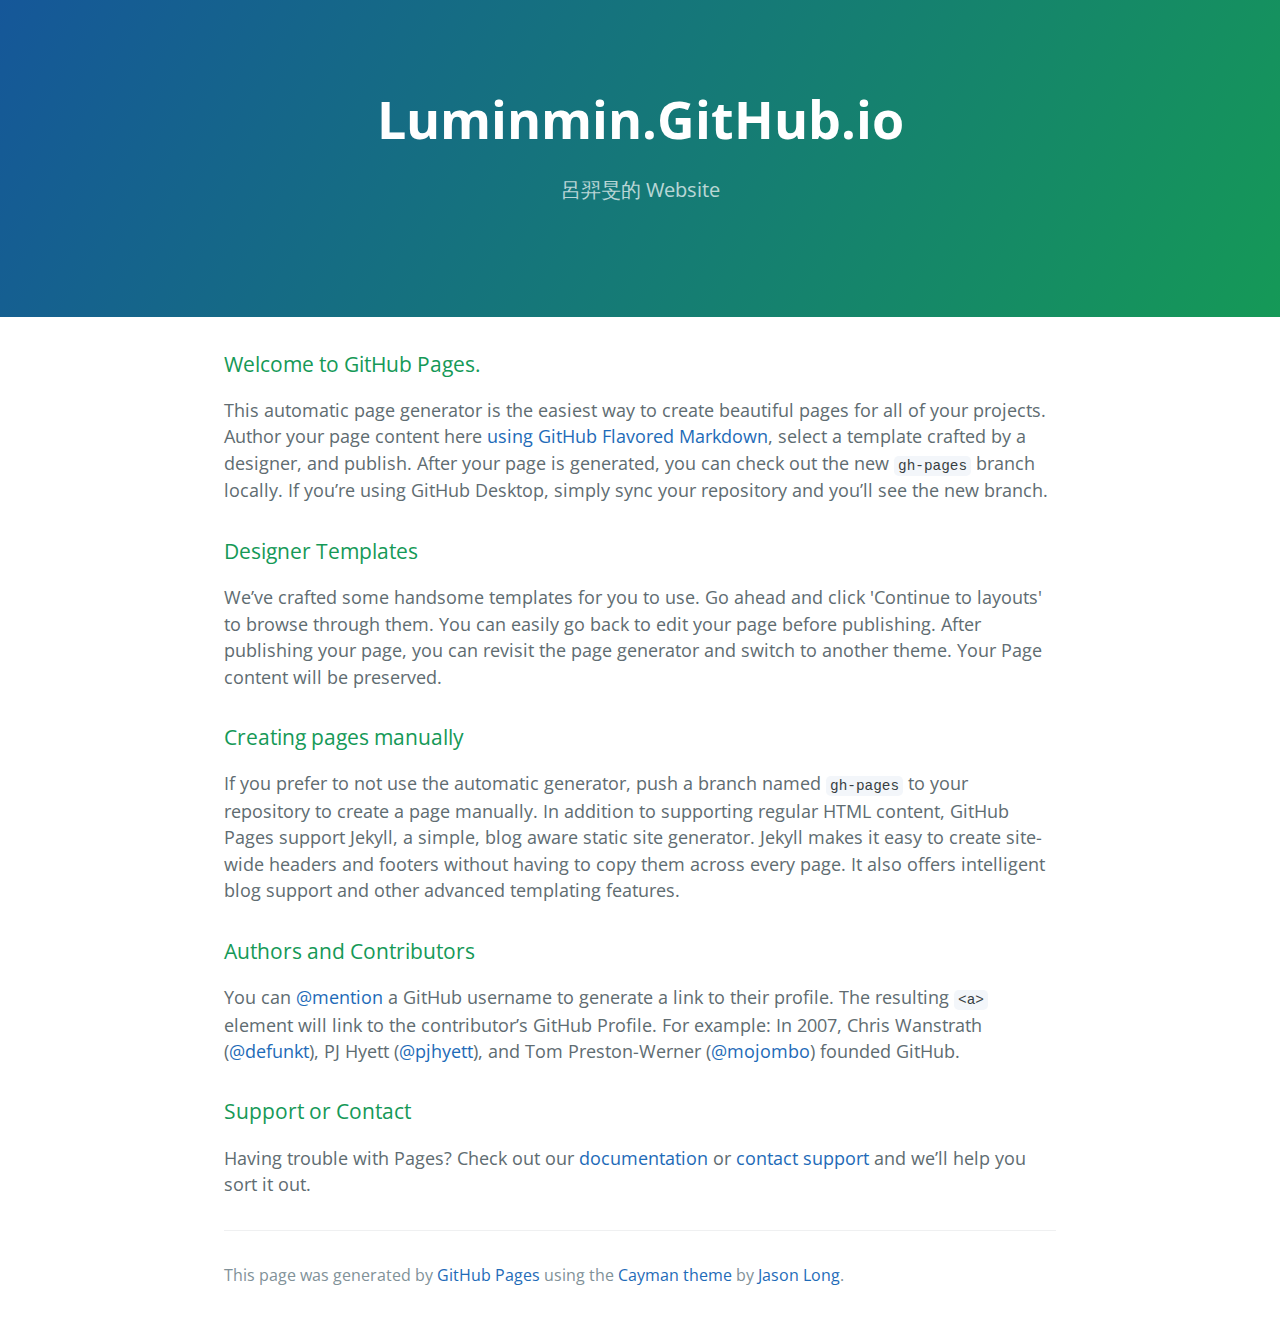
==== commit 0eb0de2a: "Replace master branch with page content via GitHub" ====
--- a/index.html
+++ b/index.html
@@ -1,177 +1,53 @@
-<!DOCTYPE HTML>
-<!--
-	Retrospect by TEMPLATED
-	templated.co @templatedco
-	Released for free under the Creative Commons Attribution 3.0 license (templated.co/license)
--->
-<html>
-	<head>
-		<title>Portfolio</title>
-		<meta charset="utf-8" />
-		<meta name="viewport" content="width=device-width, initial-scale=1" />
-		<!--[if lte IE 8]><script src="assets/js/ie/html5shiv.js"></script><![endif]-->
-		<link rel="stylesheet" href="assets/css/main.css" />
-		<!--[if lte IE 8]><link rel="stylesheet" href="assets/css/ie8.css" /><![endif]-->
-		<!--[if lte IE 9]><link rel="stylesheet" href="assets/css/ie9.css" /><![endif]-->
-	</head>
-	<body class="landing">
+<!DOCTYPE html>
+<html lang="en-us">
+  <head>
+    <meta charset="UTF-8">
+    <title>Luminmin.GitHub.io by luminmin</title>
+    <meta name="viewport" content="width=device-width, initial-scale=1">
+    <link rel="stylesheet" type="text/css" href="stylesheets/normalize.css" media="screen">
+    <link href='https://fonts.googleapis.com/css?family=Open+Sans:400,700' rel='stylesheet' type='text/css'>
+    <link rel="stylesheet" type="text/css" href="stylesheets/stylesheet.css" media="screen">
+    <link rel="stylesheet" type="text/css" href="stylesheets/github-light.css" media="screen">
+  </head>
+  <body>
+    <section class="page-header">
+      <h1 class="project-name">Luminmin.GitHub.io</h1>
+      <h2 class="project-tagline">呂羿旻的 Website</h2>
+    </section>
 
-		<!-- Header -->
-			<header id="header" class="alt">
-				<!--<h1><a href="index.html">Retrospect</a></h1>-->
-				<h1><a href="index.html">Home</a></h1>
-				<a href="#nav">Menu</a>
-			</header>
+    <section class="main-content">
+      <h3>
+<a id="welcome-to-github-pages" class="anchor" href="#welcome-to-github-pages" aria-hidden="true"><span class="octicon octicon-link"></span></a>Welcome to GitHub Pages.</h3>
 
-		<!-- Nav -->
-			<nav id="nav">
-			<img src="images/i.png" alt="呂羿旻" />
-			<p>呂羿旻</p>
-				<ul class="links">
-					<li><a href="index.html">Home</a></li>
-					<li><a href="photoshop.html">Photoshop</a></li>
-					<li><a href="illustrator.html">Illustrator</a></li>
-				</ul>
-			</nav>
+<p>This automatic page generator is the easiest way to create beautiful pages for all of your projects. Author your page content here <a href="https://guides.github.com/features/mastering-markdown/">using GitHub Flavored Markdown</a>, select a template crafted by a designer, and publish. After your page is generated, you can check out the new <code>gh-pages</code> branch locally. If you’re using GitHub Desktop, simply sync your repository and you’ll see the new branch.</p>
 
-		<!-- Banner -->
-			<section id="banner">
-				<!--<i class="icon fa-diamond"></i>-->
-				<h2>Portfolio</h2>
-				<ul class="actions">
-					<li><a href="photoshop.html" class="button big special">Photoshop</a></li>
-					<li><a href="illustrator.html" class="button big alt">Illustrator</a></li>
-				</ul>
-				
-                <p>Welcome and thank you view my portfolio</p>				
-			</section>
+<h3>
+<a id="designer-templates" class="anchor" href="#designer-templates" aria-hidden="true"><span class="octicon octicon-link"></span></a>Designer Templates</h3>
 
-		<!-- One -->
-			<!--<section id="one" class="wrapper style1">
-				<div class="inner">
-					<article class="feature left">
-						<span class="image"><img src="images/pic01.jpg" alt="" /></span>
-						<div class="content">
-							<h2>Integer vitae libero acrisus egestas placerat  sollicitudin</h2>
-							<p>Sed egestas, ante et vulputate volutpat, eros pede semper est, vitae luctus metus libero eu augue. Morbi purus libero, faucibus adipiscing, commodo quis, gravida id, est.</p>
-							<ul class="actions">
-								<li>
-									<a href="#" class="button alt">More</a>
-								</li>
-							</ul>
-						</div>
-					</article>
-					<article class="feature right">
-						<span class="image"><img src="images/pic02.jpg" alt="" /></span>
-						<div class="content">
-							<h2>Integer vitae libero acrisus egestas placerat  sollicitudin</h2>
-							<p>Sed egestas, ante et vulputate volutpat, eros pede semper est, vitae luctus metus libero eu augue. Morbi purus libero, faucibus adipiscing, commodo quis, gravida id, est.</p>
-							<ul class="actions">
-								<li>
-									<a href="#" class="button alt">More</a>
-								</li>
-							</ul>
-						</div>
-					</article>
-				</div>
-			</section>-->
+<p>We’ve crafted some handsome templates for you to use. Go ahead and click 'Continue to layouts' to browse through them. You can easily go back to edit your page before publishing. After publishing your page, you can revisit the page generator and switch to another theme. Your Page content will be preserved.</p>
 
-		<!-- Two -->
-			<!--<section id="two" class="wrapper special">
-				<div class="inner">
-					<header class="major narrow">
-						<h2>Aliquam Blandit Mauris</h2>
-						<p>Ipsum dolor tempus commodo turpis adipiscing Tempor placerat sed amet accumsan</p>
-					</header>
-					<div class="image-grid">
-						<a href="#" class="image"><img src="images/pic03.jpg" alt="" /></a>
-						<a href="#" class="image"><img src="images/pic04.jpg" alt="" /></a>
-						<a href="#" class="image"><img src="images/pic05.jpg" alt="" /></a>
-						<a href="#" class="image"><img src="images/pic06.jpg" alt="" /></a>
-						<a href="#" class="image"><img src="images/pic07.jpg" alt="" /></a>
-						<a href="#" class="image"><img src="images/pic08.jpg" alt="" /></a>
-						<a href="#" class="image"><img src="images/pic09.jpg" alt="" /></a>
-						<a href="#" class="image"><img src="images/pic10.jpg" alt="" /></a>
-					</div>
-					<ul class="actions">
-						<li><a href="#" class="button big alt">Tempus Aliquam</a></li>
-					</ul>
-				</div>
-			</section>-->
+<h3>
+<a id="creating-pages-manually" class="anchor" href="#creating-pages-manually" aria-hidden="true"><span class="octicon octicon-link"></span></a>Creating pages manually</h3>
 
-		<!-- Three -->
-			<!--<section id="three" class="wrapper style3 special">
-				<div class="inner">
-					<header class="major narrow	">
-						<h2>Magna sed consequat tempus</h2>
-						<p>Ipsum dolor tempus commodo turpis adipiscing Tempor placerat sed amet accumsan</p>
-					</header>
-					<ul class="actions">
-						<li><a href="#" class="button big alt">Magna feugiat</a></li>
-					</ul>
-				</div>
-			</section>-->
+<p>If you prefer to not use the automatic generator, push a branch named <code>gh-pages</code> to your repository to create a page manually. In addition to supporting regular HTML content, GitHub Pages support Jekyll, a simple, blog aware static site generator. Jekyll makes it easy to create site-wide headers and footers without having to copy them across every page. It also offers intelligent blog support and other advanced templating features.</p>
 
-		<!-- Four -->
-			<!--<section id="four" class="wrapper style2 special">
-				<div class="inner">
-					<header class="major narrow">
-						<h2>Get in touch</h2>
-						<p>Ipsum dolor tempus commodo adipiscing</p>
-					</header>
-					<form action="#" method="POST">
-						<div class="container 75%">
-							<div class="row uniform 50%">
-								<div class="6u 12u$(xsmall)">
-									<input name="name" placeholder="Name" type="text" />
-								</div>
-								<div class="6u$ 12u$(xsmall)">
-									<input name="email" placeholder="Email" type="email" />
-								</div>
-								<div class="12u$">
-									<textarea name="message" placeholder="Message" rows="4"></textarea>
-								</div>
-							</div>
-						</div>
-						<ul class="actions">
-							<li><input type="submit" class="special" value="Submit" /></li>
-							<li><input type="reset" class="alt" value="Reset" /></li>
-						</ul>
-					</form>
-				</div>
-			</section>-->
+<h3>
+<a id="authors-and-contributors" class="anchor" href="#authors-and-contributors" aria-hidden="true"><span class="octicon octicon-link"></span></a>Authors and Contributors</h3>
 
-		<!-- Footer -->
-			<footer id="footer">
-				<div class="inner">
-					<ul class="icons">
-						<li><a href="https://www.facebook.com/profile.php?id=100002493452856" class="icon fa-facebook">
-							<span class="label">Facebook</span>
-						</a></li>
-						<!--<li><a href="#" class="icon fa-twitter">
-							<span class="label">Twitter</span>
-						</a></li>-->
-						<!--<li><a href="#" class="icon fa-instagram">
-							<span class="label">Instagram</span>
-						</a></li>-->
-						<!--<li><a href="#" class="icon fa-linkedin">
-							<span class="label">LinkedIn</span>
-						</a></li>-->
-					</ul>
-					<ul class="copyright">
-						<li>&copy; Untitled.</li>
-						<li>Images: <a href="http://unsplash.com">Unsplash</a>.</li>
-						<li>Design: <a href="http://templated.co">TEMPLATED</a>.</li>
-					</ul>
-				</div>
-			</footer>
+<p>You can <a href="https://github.com/blog/821" class="user-mention">@mention</a> a GitHub username to generate a link to their profile. The resulting <code>&lt;a&gt;</code> element will link to the contributor’s GitHub Profile. For example: In 2007, Chris Wanstrath (<a href="https://github.com/defunkt" class="user-mention">@defunkt</a>), PJ Hyett (<a href="https://github.com/pjhyett" class="user-mention">@pjhyett</a>), and Tom Preston-Werner (<a href="https://github.com/mojombo" class="user-mention">@mojombo</a>) founded GitHub.</p>
 
-		<!-- Scripts -->
-			<script src="assets/js/jquery.min.js"></script>
-			<script src="assets/js/skel.min.js"></script>
-			<script src="assets/js/util.js"></script>
-			<!--[if lte IE 8]><script src="assets/js/ie/respond.min.js"></script><![endif]-->
-			<script src="assets/js/main.js"></script>
+<h3>
+<a id="support-or-contact" class="anchor" href="#support-or-contact" aria-hidden="true"><span class="octicon octicon-link"></span></a>Support or Contact</h3>
 
-	</body>
-</html>+<p>Having trouble with Pages? Check out our <a href="https://help.github.com/pages">documentation</a> or <a href="https://github.com/contact">contact support</a> and we’ll help you sort it out.</p>
+
+      <footer class="site-footer">
+
+        <span class="site-footer-credits">This page was generated by <a href="https://pages.github.com">GitHub Pages</a> using the <a href="https://github.com/jasonlong/cayman-theme">Cayman theme</a> by <a href="https://twitter.com/jasonlong">Jason Long</a>.</span>
+      </footer>
+
+    </section>
+
+  
+  </body>
+</html>
--- a/stylesheets/stylesheet.css
+++ b/stylesheets/stylesheet.css
@@ -0,0 +1,245 @@
+* {
+  box-sizing: border-box; }
+
+body {
+  padding: 0;
+  margin: 0;
+  font-family: "Open Sans", "Helvetica Neue", Helvetica, Arial, sans-serif;
+  font-size: 16px;
+  line-height: 1.5;
+  color: #606c71; }
+
+a {
+  color: #1e6bb8;
+  text-decoration: none; }
+  a:hover {
+    text-decoration: underline; }
+
+.btn {
+  display: inline-block;
+  margin-bottom: 1rem;
+  color: rgba(255, 255, 255, 0.7);
+  background-color: rgba(255, 255, 255, 0.08);
+  border-color: rgba(255, 255, 255, 0.2);
+  border-style: solid;
+  border-width: 1px;
+  border-radius: 0.3rem;
+  transition: color 0.2s, background-color 0.2s, border-color 0.2s; }
+  .btn + .btn {
+    margin-left: 1rem; }
+
+.btn:hover {
+  color: rgba(255, 255, 255, 0.8);
+  text-decoration: none;
+  background-color: rgba(255, 255, 255, 0.2);
+  border-color: rgba(255, 255, 255, 0.3); }
+
+@media screen and (min-width: 64em) {
+  .btn {
+    padding: 0.75rem 1rem; } }
+
+@media screen and (min-width: 42em) and (max-width: 64em) {
+  .btn {
+    padding: 0.6rem 0.9rem;
+    font-size: 0.9rem; } }
+
+@media screen and (max-width: 42em) {
+  .btn {
+    display: block;
+    width: 100%;
+    padding: 0.75rem;
+    font-size: 0.9rem; }
+    .btn + .btn {
+      margin-top: 1rem;
+      margin-left: 0; } }
+
+.page-header {
+  color: #fff;
+  text-align: center;
+  background-color: #159957;
+  background-image: linear-gradient(120deg, #155799, #159957); }
+
+@media screen and (min-width: 64em) {
+  .page-header {
+    padding: 5rem 6rem; } }
+
+@media screen and (min-width: 42em) and (max-width: 64em) {
+  .page-header {
+    padding: 3rem 4rem; } }
+
+@media screen and (max-width: 42em) {
+  .page-header {
+    padding: 2rem 1rem; } }
+
+.project-name {
+  margin-top: 0;
+  margin-bottom: 0.1rem; }
+
+@media screen and (min-width: 64em) {
+  .project-name {
+    font-size: 3.25rem; } }
+
+@media screen and (min-width: 42em) and (max-width: 64em) {
+  .project-name {
+    font-size: 2.25rem; } }
+
+@media screen and (max-width: 42em) {
+  .project-name {
+    font-size: 1.75rem; } }
+
+.project-tagline {
+  margin-bottom: 2rem;
+  font-weight: normal;
+  opacity: 0.7; }
+
+@media screen and (min-width: 64em) {
+  .project-tagline {
+    font-size: 1.25rem; } }
+
+@media screen and (min-width: 42em) and (max-width: 64em) {
+  .project-tagline {
+    font-size: 1.15rem; } }
+
+@media screen and (max-width: 42em) {
+  .project-tagline {
+    font-size: 1rem; } }
+
+.main-content :first-child {
+  margin-top: 0; }
+.main-content img {
+  max-width: 100%; }
+.main-content h1, .main-content h2, .main-content h3, .main-content h4, .main-content h5, .main-content h6 {
+  margin-top: 2rem;
+  margin-bottom: 1rem;
+  font-weight: normal;
+  color: #159957; }
+.main-content p {
+  margin-bottom: 1em; }
+.main-content code {
+  padding: 2px 4px;
+  font-family: Consolas, "Liberation Mono", Menlo, Courier, monospace;
+  font-size: 0.9rem;
+  color: #383e41;
+  background-color: #f3f6fa;
+  border-radius: 0.3rem; }
+.main-content pre {
+  padding: 0.8rem;
+  margin-top: 0;
+  margin-bottom: 1rem;
+  font: 1rem Consolas, "Liberation Mono", Menlo, Courier, monospace;
+  color: #567482;
+  word-wrap: normal;
+  background-color: #f3f6fa;
+  border: solid 1px #dce6f0;
+  border-radius: 0.3rem; }
+  .main-content pre > code {
+    padding: 0;
+    margin: 0;
+    font-size: 0.9rem;
+    color: #567482;
+    word-break: normal;
+    white-space: pre;
+    background: transparent;
+    border: 0; }
+.main-content .highlight {
+  margin-bottom: 1rem; }
+  .main-content .highlight pre {
+    margin-bottom: 0;
+    word-break: normal; }
+.main-content .highlight pre, .main-content pre {
+  padding: 0.8rem;
+  overflow: auto;
+  font-size: 0.9rem;
+  line-height: 1.45;
+  border-radius: 0.3rem; }
+.main-content pre code, .main-content pre tt {
+  display: inline;
+  max-width: initial;
+  padding: 0;
+  margin: 0;
+  overflow: initial;
+  line-height: inherit;
+  word-wrap: normal;
+  background-color: transparent;
+  border: 0; }
+  .main-content pre code:before, .main-content pre code:after, .main-content pre tt:before, .main-content pre tt:after {
+    content: normal; }
+.main-content ul, .main-content ol {
+  margin-top: 0; }
+.main-content blockquote {
+  padding: 0 1rem;
+  margin-left: 0;
+  color: #819198;
+  border-left: 0.3rem solid #dce6f0; }
+  .main-content blockquote > :first-child {
+    margin-top: 0; }
+  .main-content blockquote > :last-child {
+    margin-bottom: 0; }
+.main-content table {
+  display: block;
+  width: 100%;
+  overflow: auto;
+  word-break: normal;
+  word-break: keep-all; }
+  .main-content table th {
+    font-weight: bold; }
+  .main-content table th, .main-content table td {
+    padding: 0.5rem 1rem;
+    border: 1px solid #e9ebec; }
+.main-content dl {
+  padding: 0; }
+  .main-content dl dt {
+    padding: 0;
+    margin-top: 1rem;
+    font-size: 1rem;
+    font-weight: bold; }
+  .main-content dl dd {
+    padding: 0;
+    margin-bottom: 1rem; }
+.main-content hr {
+  height: 2px;
+  padding: 0;
+  margin: 1rem 0;
+  background-color: #eff0f1;
+  border: 0; }
+
+@media screen and (min-width: 64em) {
+  .main-content {
+    max-width: 64rem;
+    padding: 2rem 6rem;
+    margin: 0 auto;
+    font-size: 1.1rem; } }
+
+@media screen and (min-width: 42em) and (max-width: 64em) {
+  .main-content {
+    padding: 2rem 4rem;
+    font-size: 1.1rem; } }
+
+@media screen and (max-width: 42em) {
+  .main-content {
+    padding: 2rem 1rem;
+    font-size: 1rem; } }
+
+.site-footer {
+  padding-top: 2rem;
+  margin-top: 2rem;
+  border-top: solid 1px #eff0f1; }
+
+.site-footer-owner {
+  display: block;
+  font-weight: bold; }
+
+.site-footer-credits {
+  color: #819198; }
+
+@media screen and (min-width: 64em) {
+  .site-footer {
+    font-size: 1rem; } }
+
+@media screen and (min-width: 42em) and (max-width: 64em) {
+  .site-footer {
+    font-size: 1rem; } }
+
+@media screen and (max-width: 42em) {
+  .site-footer {
+    font-size: 0.9rem; } }
--- a/stylesheets/github-light.css
+++ b/stylesheets/github-light.css
@@ -0,0 +1,116 @@
+/*
+   Copyright 2014 GitHub Inc.
+
+   Licensed under the Apache License, Version 2.0 (the "License");
+   you may not use this file except in compliance with the License.
+   You may obtain a copy of the License at
+
+       http://www.apache.org/licenses/LICENSE-2.0
+
+   Unless required by applicable law or agreed to in writing, software
+   distributed under the License is distributed on an "AS IS" BASIS,
+   WITHOUT WARRANTIES OR CONDITIONS OF ANY KIND, either express or implied.
+   See the License for the specific language governing permissions and
+   limitations under the License.
+
+*/
+
+.pl-c /* comment */ {
+  color: #969896;
+}
+
+.pl-c1      /* constant, markup.raw, meta.diff.header, meta.module-reference, meta.property-name, support, support.constant, support.variable, variable.other.constant */,
+.pl-s .pl-v /* string variable */ {
+  color: #0086b3;
+}
+
+.pl-e  /* entity */,
+.pl-en /* entity.name */ {
+  color: #795da3;
+}
+
+.pl-s .pl-s1 /* string source */,
+.pl-smi      /* storage.modifier.import, storage.modifier.package, storage.type.java, variable.other, variable.parameter.function */ {
+  color: #333;
+}
+
+.pl-ent /* entity.name.tag */ {
+  color: #63a35c;
+}
+
+.pl-k /* keyword, storage, storage.type */ {
+  color: #a71d5d;
+}
+
+.pl-pds              /* punctuation.definition.string, string.regexp.character-class */,
+.pl-s                /* string */,
+.pl-s .pl-pse .pl-s1 /* string punctuation.section.embedded source */,
+.pl-sr               /* string.regexp */,
+.pl-sr .pl-cce       /* string.regexp constant.character.escape */,
+.pl-sr .pl-sra       /* string.regexp string.regexp.arbitrary-repitition */,
+.pl-sr .pl-sre       /* string.regexp source.ruby.embedded */ {
+  color: #183691;
+}
+
+.pl-v /* variable */ {
+  color: #ed6a43;
+}
+
+.pl-id /* invalid.deprecated */ {
+  color: #b52a1d;
+}
+
+.pl-ii /* invalid.illegal */ {
+  background-color: #b52a1d;
+  color: #f8f8f8;
+}
+
+.pl-sr .pl-cce /* string.regexp constant.character.escape */ {
+  color: #63a35c;
+  font-weight: bold;
+}
+
+.pl-ml /* markup.list */ {
+  color: #693a17;
+}
+
+.pl-mh        /* markup.heading */,
+.pl-mh .pl-en /* markup.heading entity.name */,
+.pl-ms        /* meta.separator */ {
+  color: #1d3e81;
+  font-weight: bold;
+}
+
+.pl-mq /* markup.quote */ {
+  color: #008080;
+}
+
+.pl-mi /* markup.italic */ {
+  color: #333;
+  font-style: italic;
+}
+
+.pl-mb /* markup.bold */ {
+  color: #333;
+  font-weight: bold;
+}
+
+.pl-md /* markup.deleted, meta.diff.header.from-file */ {
+  background-color: #ffecec;
+  color: #bd2c00;
+}
+
+.pl-mi1 /* markup.inserted, meta.diff.header.to-file */ {
+  background-color: #eaffea;
+  color: #55a532;
+}
+
+.pl-mdr /* meta.diff.range */ {
+  color: #795da3;
+  font-weight: bold;
+}
+
+.pl-mo /* meta.output */ {
+  color: #1d3e81;
+}
+
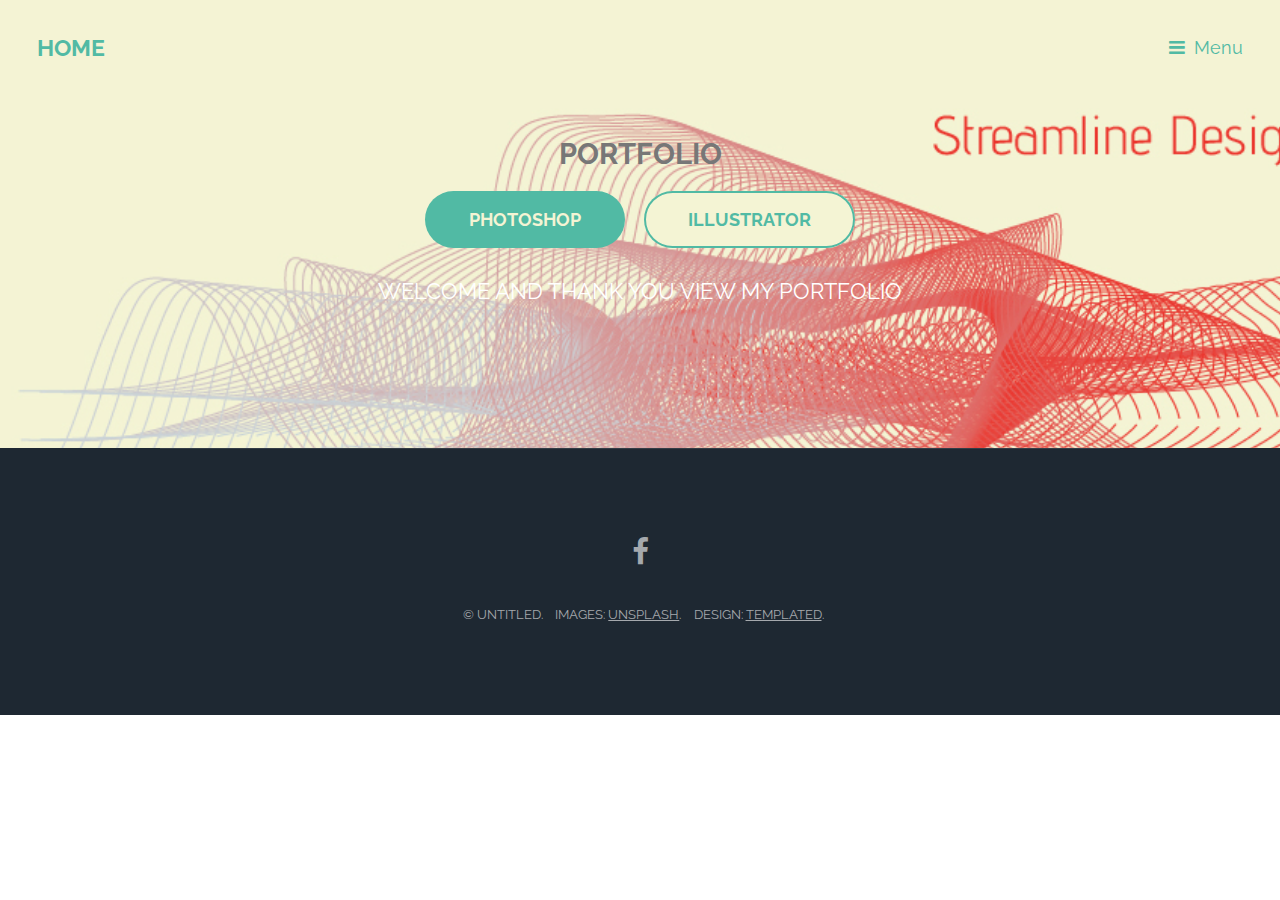
==== commit c6f21d29: "update" ====
--- a/index.html
+++ b/index.html
@@ -1,53 +1,177 @@
-<!DOCTYPE html>
-<html lang="en-us">
-  <head>
-    <meta charset="UTF-8">
-    <title>Luminmin.GitHub.io by luminmin</title>
-    <meta name="viewport" content="width=device-width, initial-scale=1">
-    <link rel="stylesheet" type="text/css" href="stylesheets/normalize.css" media="screen">
-    <link href='https://fonts.googleapis.com/css?family=Open+Sans:400,700' rel='stylesheet' type='text/css'>
-    <link rel="stylesheet" type="text/css" href="stylesheets/stylesheet.css" media="screen">
-    <link rel="stylesheet" type="text/css" href="stylesheets/github-light.css" media="screen">
-  </head>
-  <body>
-    <section class="page-header">
-      <h1 class="project-name">Luminmin.GitHub.io</h1>
-      <h2 class="project-tagline">呂羿旻的 Website</h2>
-    </section>
+<!DOCTYPE HTML>
+<!--
+	Retrospect by TEMPLATED
+	templated.co @templatedco
+	Released for free under the Creative Commons Attribution 3.0 license (templated.co/license)
+-->
+<html>
+	<head>
+		<title>Portfolio</title>
+		<meta charset="utf-8" />
+		<meta name="viewport" content="width=device-width, initial-scale=1" />
+		<!--[if lte IE 8]><script src="assets/js/ie/html5shiv.js"></script><![endif]-->
+		<link rel="stylesheet" href="assets/css/main.css" />
+		<!--[if lte IE 8]><link rel="stylesheet" href="assets/css/ie8.css" /><![endif]-->
+		<!--[if lte IE 9]><link rel="stylesheet" href="assets/css/ie9.css" /><![endif]-->
+	</head>
+	<body class="landing">
 
-    <section class="main-content">
-      <h3>
-<a id="welcome-to-github-pages" class="anchor" href="#welcome-to-github-pages" aria-hidden="true"><span class="octicon octicon-link"></span></a>Welcome to GitHub Pages.</h3>
+		<!-- Header -->
+			<header id="header" class="alt">
+				<!--<h1><a href="index.html">Retrospect</a></h1>-->
+				<h1><a href="index.html">Home</a></h1>
+				<a href="#nav">Menu</a>
+			</header>
 
-<p>This automatic page generator is the easiest way to create beautiful pages for all of your projects. Author your page content here <a href="https://guides.github.com/features/mastering-markdown/">using GitHub Flavored Markdown</a>, select a template crafted by a designer, and publish. After your page is generated, you can check out the new <code>gh-pages</code> branch locally. If you’re using GitHub Desktop, simply sync your repository and you’ll see the new branch.</p>
+		<!-- Nav -->
+			<nav id="nav">
+			<img src="images/i.png" alt="呂羿旻" />
+			<p>呂羿旻</p>
+				<ul class="links">
+					<li><a href="index.html">Home</a></li>
+					<li><a href="photoshop.html">Photoshop</a></li>
+					<li><a href="illustrator.html">Illustrator</a></li>
+				</ul>
+			</nav>
 
-<h3>
-<a id="designer-templates" class="anchor" href="#designer-templates" aria-hidden="true"><span class="octicon octicon-link"></span></a>Designer Templates</h3>
+		<!-- Banner -->
+			<section id="banner">
+				<!--<i class="icon fa-diamond"></i>-->
+				<h2>Portfolio</h2>
+				<ul class="actions">
+					<li><a href="photoshop.html" class="button big special">Photoshop</a></li>
+					<li><a href="illustrator.html" class="button big alt">Illustrator</a></li>
+				</ul>
+				
+                <p>Welcome and thank you view my portfolio</p>				
+			</section>
 
-<p>We’ve crafted some handsome templates for you to use. Go ahead and click 'Continue to layouts' to browse through them. You can easily go back to edit your page before publishing. After publishing your page, you can revisit the page generator and switch to another theme. Your Page content will be preserved.</p>
+		<!-- One -->
+			<!--<section id="one" class="wrapper style1">
+				<div class="inner">
+					<article class="feature left">
+						<span class="image"><img src="images/pic01.jpg" alt="" /></span>
+						<div class="content">
+							<h2>Integer vitae libero acrisus egestas placerat  sollicitudin</h2>
+							<p>Sed egestas, ante et vulputate volutpat, eros pede semper est, vitae luctus metus libero eu augue. Morbi purus libero, faucibus adipiscing, commodo quis, gravida id, est.</p>
+							<ul class="actions">
+								<li>
+									<a href="#" class="button alt">More</a>
+								</li>
+							</ul>
+						</div>
+					</article>
+					<article class="feature right">
+						<span class="image"><img src="images/pic02.jpg" alt="" /></span>
+						<div class="content">
+							<h2>Integer vitae libero acrisus egestas placerat  sollicitudin</h2>
+							<p>Sed egestas, ante et vulputate volutpat, eros pede semper est, vitae luctus metus libero eu augue. Morbi purus libero, faucibus adipiscing, commodo quis, gravida id, est.</p>
+							<ul class="actions">
+								<li>
+									<a href="#" class="button alt">More</a>
+								</li>
+							</ul>
+						</div>
+					</article>
+				</div>
+			</section>-->
 
-<h3>
-<a id="creating-pages-manually" class="anchor" href="#creating-pages-manually" aria-hidden="true"><span class="octicon octicon-link"></span></a>Creating pages manually</h3>
+		<!-- Two -->
+			<!--<section id="two" class="wrapper special">
+				<div class="inner">
+					<header class="major narrow">
+						<h2>Aliquam Blandit Mauris</h2>
+						<p>Ipsum dolor tempus commodo turpis adipiscing Tempor placerat sed amet accumsan</p>
+					</header>
+					<div class="image-grid">
+						<a href="#" class="image"><img src="images/pic03.jpg" alt="" /></a>
+						<a href="#" class="image"><img src="images/pic04.jpg" alt="" /></a>
+						<a href="#" class="image"><img src="images/pic05.jpg" alt="" /></a>
+						<a href="#" class="image"><img src="images/pic06.jpg" alt="" /></a>
+						<a href="#" class="image"><img src="images/pic07.jpg" alt="" /></a>
+						<a href="#" class="image"><img src="images/pic08.jpg" alt="" /></a>
+						<a href="#" class="image"><img src="images/pic09.jpg" alt="" /></a>
+						<a href="#" class="image"><img src="images/pic10.jpg" alt="" /></a>
+					</div>
+					<ul class="actions">
+						<li><a href="#" class="button big alt">Tempus Aliquam</a></li>
+					</ul>
+				</div>
+			</section>-->
 
-<p>If you prefer to not use the automatic generator, push a branch named <code>gh-pages</code> to your repository to create a page manually. In addition to supporting regular HTML content, GitHub Pages support Jekyll, a simple, blog aware static site generator. Jekyll makes it easy to create site-wide headers and footers without having to copy them across every page. It also offers intelligent blog support and other advanced templating features.</p>
+		<!-- Three -->
+			<!--<section id="three" class="wrapper style3 special">
+				<div class="inner">
+					<header class="major narrow	">
+						<h2>Magna sed consequat tempus</h2>
+						<p>Ipsum dolor tempus commodo turpis adipiscing Tempor placerat sed amet accumsan</p>
+					</header>
+					<ul class="actions">
+						<li><a href="#" class="button big alt">Magna feugiat</a></li>
+					</ul>
+				</div>
+			</section>-->
 
-<h3>
-<a id="authors-and-contributors" class="anchor" href="#authors-and-contributors" aria-hidden="true"><span class="octicon octicon-link"></span></a>Authors and Contributors</h3>
+		<!-- Four -->
+			<!--<section id="four" class="wrapper style2 special">
+				<div class="inner">
+					<header class="major narrow">
+						<h2>Get in touch</h2>
+						<p>Ipsum dolor tempus commodo adipiscing</p>
+					</header>
+					<form action="#" method="POST">
+						<div class="container 75%">
+							<div class="row uniform 50%">
+								<div class="6u 12u$(xsmall)">
+									<input name="name" placeholder="Name" type="text" />
+								</div>
+								<div class="6u$ 12u$(xsmall)">
+									<input name="email" placeholder="Email" type="email" />
+								</div>
+								<div class="12u$">
+									<textarea name="message" placeholder="Message" rows="4"></textarea>
+								</div>
+							</div>
+						</div>
+						<ul class="actions">
+							<li><input type="submit" class="special" value="Submit" /></li>
+							<li><input type="reset" class="alt" value="Reset" /></li>
+						</ul>
+					</form>
+				</div>
+			</section>-->
 
-<p>You can <a href="https://github.com/blog/821" class="user-mention">@mention</a> a GitHub username to generate a link to their profile. The resulting <code>&lt;a&gt;</code> element will link to the contributor’s GitHub Profile. For example: In 2007, Chris Wanstrath (<a href="https://github.com/defunkt" class="user-mention">@defunkt</a>), PJ Hyett (<a href="https://github.com/pjhyett" class="user-mention">@pjhyett</a>), and Tom Preston-Werner (<a href="https://github.com/mojombo" class="user-mention">@mojombo</a>) founded GitHub.</p>
+		<!-- Footer -->
+			<footer id="footer">
+				<div class="inner">
+					<ul class="icons">
+						<li><a href="https://www.facebook.com/profile.php?id=100002493452856" class="icon fa-facebook">
+							<span class="label">Facebook</span>
+						</a></li>
+						<!--<li><a href="#" class="icon fa-twitter">
+							<span class="label">Twitter</span>
+						</a></li>-->
+						<!--<li><a href="#" class="icon fa-instagram">
+							<span class="label">Instagram</span>
+						</a></li>-->
+						<!--<li><a href="#" class="icon fa-linkedin">
+							<span class="label">LinkedIn</span>
+						</a></li>-->
+					</ul>
+					<ul class="copyright">
+						<li>&copy; Untitled.</li>
+						<li>Images: <a href="http://unsplash.com">Unsplash</a>.</li>
+						<li>Design: <a href="http://templated.co">TEMPLATED</a>.</li>
+					</ul>
+				</div>
+			</footer>
 
-<h3>
-<a id="support-or-contact" class="anchor" href="#support-or-contact" aria-hidden="true"><span class="octicon octicon-link"></span></a>Support or Contact</h3>
+		<!-- Scripts -->
+			<script src="assets/js/jquery.min.js"></script>
+			<script src="assets/js/skel.min.js"></script>
+			<script src="assets/js/util.js"></script>
+			<!--[if lte IE 8]><script src="assets/js/ie/respond.min.js"></script><![endif]-->
+			<script src="assets/js/main.js"></script>
 
-<p>Having trouble with Pages? Check out our <a href="https://help.github.com/pages">documentation</a> or <a href="https://github.com/contact">contact support</a> and we’ll help you sort it out.</p>
-
-      <footer class="site-footer">
-
-        <span class="site-footer-credits">This page was generated by <a href="https://pages.github.com">GitHub Pages</a> using the <a href="https://github.com/jasonlong/cayman-theme">Cayman theme</a> by <a href="https://twitter.com/jasonlong">Jason Long</a>.</span>
-      </footer>
-
-    </section>
-
-  
-  </body>
-</html>
+	</body>
+</html>--- a/assets/css/main.css
+++ b/assets/css/main.css
@@ -0,0 +1,4234 @@
+@charset "UTF-8";
+@import url(font-awesome.min.css);
+@import url("https://fonts.googleapis.com/css?family=Raleway:400,500,700");
+
+/*
+	Retrospect by TEMPLATED
+	templated.co @templatedco
+	Released for free under the Creative Commons Attribution 3.0 license (templated.co/license)
+*/
+
+/* Reset */
+
+	html, body, div, span, applet, object, iframe, h1, h2, h3, h4, h5, h6, p, blockquote, pre, a, abbr, acronym, address, big, cite, code, del, dfn, em, img, ins, kbd, q, s, samp, small, strike, strong, sub, sup, tt, var, b, u, i, center, dl, dt, dd, ol, ul, li, fieldset, form, label, legend, table, caption, tbody, tfoot, thead, tr, th, td, article, aside, canvas, details, embed, figure, figcaption, footer, header, hgroup, menu, nav, output, ruby, section, summary, time, mark, audio, video {
+		margin: 0;
+		padding: 0;
+		border: 0;
+		font-size: 100%;
+		font: inherit;
+		vertical-align: baseline;
+	}
+
+	article, aside, details, figcaption, figure, footer, header, hgroup, menu, nav, section {
+		display: block;
+	}
+
+	body {
+		line-height: 1;
+	}
+
+	ol, ul {
+		list-style: none;
+	}
+
+	blockquote, q {
+		quotes: none;
+	}
+
+	blockquote:before, blockquote:after, q:before, q:after {
+		content: '';
+		content: none;
+	}
+
+	table {
+		border-collapse: collapse;
+		border-spacing: 0;
+	}
+
+	body {
+		-webkit-text-size-adjust: none;
+	}
+
+/* Box Model */
+
+	*, *:before, *:after {
+		-moz-box-sizing: border-box;
+		-webkit-box-sizing: border-box;
+		box-sizing: border-box;
+	}
+
+/* Containers */
+
+	.container {
+		margin-left: auto;
+		margin-right: auto;
+	}
+
+	.container.\31 25\25 {
+		width: 100%;
+		max-width: 100em;
+		min-width: 80em;
+	}
+
+	.container.\37 5\25 {
+		width: 60em;
+	}
+
+	.container.\35 0\25 {
+		width: 40em;
+	}
+
+	.container.\32 5\25 {
+		width: 20em;
+	}
+
+	.container {
+		width: 80em;
+	}
+
+	@media screen and (max-width: 1680px) {
+
+		.container.\31 25\25 {
+			width: 100%;
+			max-width: 100em;
+			min-width: 80em;
+		}
+
+		.container.\37 5\25 {
+			width: 60em;
+		}
+
+		.container.\35 0\25 {
+			width: 40em;
+		}
+
+		.container.\32 5\25 {
+			width: 20em;
+		}
+
+		.container {
+			width: 80em;
+		}
+
+	}
+
+	@media screen and (max-width: 1280px) {
+
+		.container.\31 25\25 {
+			width: 100%;
+			max-width: 81.25em;
+			min-width: 65em;
+		}
+
+		.container.\37 5\25 {
+			width: 48.75em;
+		}
+
+		.container.\35 0\25 {
+			width: 32.5em;
+		}
+
+		.container.\32 5\25 {
+			width: 16.25em;
+		}
+
+		.container {
+			width: 65em;
+		}
+
+	}
+
+	@media screen and (max-width: 980px) {
+
+		.container.\31 25\25 {
+			width: 100%;
+			max-width: 112.5%;
+			min-width: 90%;
+		}
+
+		.container.\37 5\25 {
+			width: 67.5%;
+		}
+
+		.container.\35 0\25 {
+			width: 45%;
+		}
+
+		.container.\32 5\25 {
+			width: 22.5%;
+		}
+
+		.container {
+			width: 90% !important;
+		}
+
+	}
+
+	@media screen and (max-width: 736px) {
+
+		.container.\31 25\25 {
+			width: 100%;
+			max-width: 112.5%;
+			min-width: 90%;
+		}
+
+		.container.\37 5\25 {
+			width: 67.5%;
+		}
+
+		.container.\35 0\25 {
+			width: 45%;
+		}
+
+		.container.\32 5\25 {
+			width: 22.5%;
+		}
+
+		.container {
+			width: 90% !important;
+		}
+
+	}
+
+	@media screen and (max-width: 480px) {
+
+		.container.\31 25\25 {
+			width: 100%;
+			max-width: 112.5%;
+			min-width: 90%;
+		}
+
+		.container.\37 5\25 {
+			width: 67.5%;
+		}
+
+		.container.\35 0\25 {
+			width: 45%;
+		}
+
+		.container.\32 5\25 {
+			width: 22.5%;
+		}
+
+		.container {
+			width: 90% !important;
+		}
+
+	}
+
+/* Grid */
+
+	.row {
+		border-bottom: solid 1px transparent;
+		-moz-box-sizing: border-box;
+		-webkit-box-sizing: border-box;
+		box-sizing: border-box;
+	}
+
+	.row > * {
+		float: left;
+		-moz-box-sizing: border-box;
+		-webkit-box-sizing: border-box;
+		box-sizing: border-box;
+	}
+
+	.row:after, .row:before {
+		content: '';
+		display: block;
+		clear: both;
+		height: 0;
+	}
+
+	.row.uniform > * > :first-child {
+		margin-top: 0;
+	}
+
+	.row.uniform > * > :last-child {
+		margin-bottom: 0;
+	}
+
+	.row.\30 \25 > * {
+		padding: 0 0 0 0em;
+	}
+
+	.row.\30 \25 {
+		margin: 0 0 -1px 0em;
+	}
+
+	.row.uniform.\30 \25 > * {
+		padding: 0em 0 0 0em;
+	}
+
+	.row.uniform.\30 \25 {
+		margin: 0em 0 -1px 0em;
+	}
+
+	.row > * {
+		padding: 0 0 0 2em;
+	}
+
+	.row {
+		margin: 0 0 -1px -2em;
+	}
+
+	.row.uniform > * {
+		padding: 2em 0 0 2em;
+	}
+
+	.row.uniform {
+		margin: -2em 0 -1px -2em;
+	}
+
+	.row.\32 00\25 > * {
+		padding: 0 0 0 4em;
+	}
+
+	.row.\32 00\25 {
+		margin: 0 0 -1px -4em;
+	}
+
+	.row.uniform.\32 00\25 > * {
+		padding: 4em 0 0 4em;
+	}
+
+	.row.uniform.\32 00\25 {
+		margin: -4em 0 -1px -4em;
+	}
+
+	.row.\31 50\25 > * {
+		padding: 0 0 0 3em;
+	}
+
+	.row.\31 50\25 {
+		margin: 0 0 -1px -3em;
+	}
+
+	.row.uniform.\31 50\25 > * {
+		padding: 3em 0 0 3em;
+	}
+
+	.row.uniform.\31 50\25 {
+		margin: -3em 0 -1px -3em;
+	}
+
+	.row.\35 0\25 > * {
+		padding: 0 0 0 1em;
+	}
+
+	.row.\35 0\25 {
+		margin: 0 0 -1px -1em;
+	}
+
+	.row.uniform.\35 0\25 > * {
+		padding: 1em 0 0 1em;
+	}
+
+	.row.uniform.\35 0\25 {
+		margin: -1em 0 -1px -1em;
+	}
+
+	.row.\32 5\25 > * {
+		padding: 0 0 0 0.5em;
+	}
+
+	.row.\32 5\25 {
+		margin: 0 0 -1px -0.5em;
+	}
+
+	.row.uniform.\32 5\25 > * {
+		padding: 0.5em 0 0 0.5em;
+	}
+
+	.row.uniform.\32 5\25 {
+		margin: -0.5em 0 -1px -0.5em;
+	}
+
+	.\31 2u, .\31 2u\24 {
+		width: 100%;
+		clear: none;
+		margin-left: 0;
+	}
+
+	.\31 1u, .\31 1u\24 {
+		width: 91.6666666667%;
+		clear: none;
+		margin-left: 0;
+	}
+
+	.\31 0u, .\31 0u\24 {
+		width: 83.3333333333%;
+		clear: none;
+		margin-left: 0;
+	}
+
+	.\39 u, .\39 u\24 {
+		width: 75%;
+		clear: none;
+		margin-left: 0;
+	}
+
+	.\38 u, .\38 u\24 {
+		width: 66.6666666667%;
+		clear: none;
+		margin-left: 0;
+	}
+
+	.\37 u, .\37 u\24 {
+		width: 58.3333333333%;
+		clear: none;
+		margin-left: 0;
+	}
+
+	.\36 u, .\36 u\24 {
+		width: 50%;
+		clear: none;
+		margin-left: 0;
+	}
+
+	.\35 u, .\35 u\24 {
+		width: 41.6666666667%;
+		clear: none;
+		margin-left: 0;
+	}
+
+	.\34 u, .\34 u\24 {
+		width: 33.3333333333%;
+		clear: none;
+		margin-left: 0;
+	}
+
+	.\33 u, .\33 u\24 {
+		width: 25%;
+		clear: none;
+		margin-left: 0;
+	}
+
+	.\32 u, .\32 u\24 {
+		width: 16.6666666667%;
+		clear: none;
+		margin-left: 0;
+	}
+
+	.\31 u, .\31 u\24 {
+		width: 8.3333333333%;
+		clear: none;
+		margin-left: 0;
+	}
+
+	.\31 2u\24 + *,
+	.\31 1u\24 + *,
+	.\31 0u\24 + *,
+	.\39 u\24 + *,
+	.\38 u\24 + *,
+	.\37 u\24 + *,
+	.\36 u\24 + *,
+	.\35 u\24 + *,
+	.\34 u\24 + *,
+	.\33 u\24 + *,
+	.\32 u\24 + *,
+	.\31 u\24 + * {
+		clear: left;
+	}
+
+	.\-11u {
+		margin-left: 91.66667%;
+	}
+
+	.\-10u {
+		margin-left: 83.33333%;
+	}
+
+	.\-9u {
+		margin-left: 75%;
+	}
+
+	.\-8u {
+		margin-left: 66.66667%;
+	}
+
+	.\-7u {
+		margin-left: 58.33333%;
+	}
+
+	.\-6u {
+		margin-left: 50%;
+	}
+
+	.\-5u {
+		margin-left: 41.66667%;
+	}
+
+	.\-4u {
+		margin-left: 33.33333%;
+	}
+
+	.\-3u {
+		margin-left: 25%;
+	}
+
+	.\-2u {
+		margin-left: 16.66667%;
+	}
+
+	.\-1u {
+		margin-left: 8.33333%;
+	}
+
+	@media screen and (max-width: 1680px) {
+
+		.row > * {
+			padding: 0 0 0 2em;
+		}
+
+		.row {
+			margin: 0 0 -1px -2em;
+		}
+
+		.row.uniform > * {
+			padding: 2em 0 0 2em;
+		}
+
+		.row.uniform {
+			margin: -2em 0 -1px -2em;
+		}
+
+		.row.\32 00\25 > * {
+			padding: 0 0 0 4em;
+		}
+
+		.row.\32 00\25 {
+			margin: 0 0 -1px -4em;
+		}
+
+		.row.uniform.\32 00\25 > * {
+			padding: 4em 0 0 4em;
+		}
+
+		.row.uniform.\32 00\25 {
+			margin: -4em 0 -1px -4em;
+		}
+
+		.row.\31 50\25 > * {
+			padding: 0 0 0 3em;
+		}
+
+		.row.\31 50\25 {
+			margin: 0 0 -1px -3em;
+		}
+
+		.row.uniform.\31 50\25 > * {
+			padding: 3em 0 0 3em;
+		}
+
+		.row.uniform.\31 50\25 {
+			margin: -3em 0 -1px -3em;
+		}
+
+		.row.\35 0\25 > * {
+			padding: 0 0 0 1em;
+		}
+
+		.row.\35 0\25 {
+			margin: 0 0 -1px -1em;
+		}
+
+		.row.uniform.\35 0\25 > * {
+			padding: 1em 0 0 1em;
+		}
+
+		.row.uniform.\35 0\25 {
+			margin: -1em 0 -1px -1em;
+		}
+
+		.row.\32 5\25 > * {
+			padding: 0 0 0 0.5em;
+		}
+
+		.row.\32 5\25 {
+			margin: 0 0 -1px -0.5em;
+		}
+
+		.row.uniform.\32 5\25 > * {
+			padding: 0.5em 0 0 0.5em;
+		}
+
+		.row.uniform.\32 5\25 {
+			margin: -0.5em 0 -1px -0.5em;
+		}
+
+		.\31 2u\28xlarge\29, .\31 2u\24\28xlarge\29 {
+			width: 100%;
+			clear: none;
+			margin-left: 0;
+		}
+
+		.\31 1u\28xlarge\29, .\31 1u\24\28xlarge\29 {
+			width: 91.6666666667%;
+			clear: none;
+			margin-left: 0;
+		}
+
+		.\31 0u\28xlarge\29, .\31 0u\24\28xlarge\29 {
+			width: 83.3333333333%;
+			clear: none;
+			margin-left: 0;
+		}
+
+		.\39 u\28xlarge\29, .\39 u\24\28xlarge\29 {
+			width: 75%;
+			clear: none;
+			margin-left: 0;
+		}
+
+		.\38 u\28xlarge\29, .\38 u\24\28xlarge\29 {
+			width: 66.6666666667%;
+			clear: none;
+			margin-left: 0;
+		}
+
+		.\37 u\28xlarge\29, .\37 u\24\28xlarge\29 {
+			width: 58.3333333333%;
+			clear: none;
+			margin-left: 0;
+		}
+
+		.\36 u\28xlarge\29, .\36 u\24\28xlarge\29 {
+			width: 50%;
+			clear: none;
+			margin-left: 0;
+		}
+
+		.\35 u\28xlarge\29, .\35 u\24\28xlarge\29 {
+			width: 41.6666666667%;
+			clear: none;
+			margin-left: 0;
+		}
+
+		.\34 u\28xlarge\29, .\34 u\24\28xlarge\29 {
+			width: 33.3333333333%;
+			clear: none;
+			margin-left: 0;
+		}
+
+		.\33 u\28xlarge\29, .\33 u\24\28xlarge\29 {
+			width: 25%;
+			clear: none;
+			margin-left: 0;
+		}
+
+		.\32 u\28xlarge\29, .\32 u\24\28xlarge\29 {
+			width: 16.6666666667%;
+			clear: none;
+			margin-left: 0;
+		}
+
+		.\31 u\28xlarge\29, .\31 u\24\28xlarge\29 {
+			width: 8.3333333333%;
+			clear: none;
+			margin-left: 0;
+		}
+
+		.\31 2u\24\28xlarge\29 + *,
+		.\31 1u\24\28xlarge\29 + *,
+		.\31 0u\24\28xlarge\29 + *,
+		.\39 u\24\28xlarge\29 + *,
+		.\38 u\24\28xlarge\29 + *,
+		.\37 u\24\28xlarge\29 + *,
+		.\36 u\24\28xlarge\29 + *,
+		.\35 u\24\28xlarge\29 + *,
+		.\34 u\24\28xlarge\29 + *,
+		.\33 u\24\28xlarge\29 + *,
+		.\32 u\24\28xlarge\29 + *,
+		.\31 u\24\28xlarge\29 + * {
+			clear: left;
+		}
+
+		.\-11u\28xlarge\29 {
+			margin-left: 91.66667%;
+		}
+
+		.\-10u\28xlarge\29 {
+			margin-left: 83.33333%;
+		}
+
+		.\-9u\28xlarge\29 {
+			margin-left: 75%;
+		}
+
+		.\-8u\28xlarge\29 {
+			margin-left: 66.66667%;
+		}
+
+		.\-7u\28xlarge\29 {
+			margin-left: 58.33333%;
+		}
+
+		.\-6u\28xlarge\29 {
+			margin-left: 50%;
+		}
+
+		.\-5u\28xlarge\29 {
+			margin-left: 41.66667%;
+		}
+
+		.\-4u\28xlarge\29 {
+			margin-left: 33.33333%;
+		}
+
+		.\-3u\28xlarge\29 {
+			margin-left: 25%;
+		}
+
+		.\-2u\28xlarge\29 {
+			margin-left: 16.66667%;
+		}
+
+		.\-1u\28xlarge\29 {
+			margin-left: 8.33333%;
+		}
+
+	}
+
+	@media screen and (max-width: 1280px) {
+
+		.row > * {
+			padding: 0 0 0 1.5em;
+		}
+
+		.row {
+			margin: 0 0 -1px -1.5em;
+		}
+
+		.row.uniform > * {
+			padding: 1.5em 0 0 1.5em;
+		}
+
+		.row.uniform {
+			margin: -1.5em 0 -1px -1.5em;
+		}
+
+		.row.\32 00\25 > * {
+			padding: 0 0 0 3em;
+		}
+
+		.row.\32 00\25 {
+			margin: 0 0 -1px -3em;
+		}
+
+		.row.uniform.\32 00\25 > * {
+			padding: 3em 0 0 3em;
+		}
+
+		.row.uniform.\32 00\25 {
+			margin: -3em 0 -1px -3em;
+		}
+
+		.row.\31 50\25 > * {
+			padding: 0 0 0 2.25em;
+		}
+
+		.row.\31 50\25 {
+			margin: 0 0 -1px -2.25em;
+		}
+
+		.row.uniform.\31 50\25 > * {
+			padding: 2.25em 0 0 2.25em;
+		}
+
+		.row.uniform.\31 50\25 {
+			margin: -2.25em 0 -1px -2.25em;
+		}
+
+		.row.\35 0\25 > * {
+			padding: 0 0 0 0.75em;
+		}
+
+		.row.\35 0\25 {
+			margin: 0 0 -1px -0.75em;
+		}
+
+		.row.uniform.\35 0\25 > * {
+			padding: 0.75em 0 0 0.75em;
+		}
+
+		.row.uniform.\35 0\25 {
+			margin: -0.75em 0 -1px -0.75em;
+		}
+
+		.row.\32 5\25 > * {
+			padding: 0 0 0 0.375em;
+		}
+
+		.row.\32 5\25 {
+			margin: 0 0 -1px -0.375em;
+		}
+
+		.row.uniform.\32 5\25 > * {
+			padding: 0.375em 0 0 0.375em;
+		}
+
+		.row.uniform.\32 5\25 {
+			margin: -0.375em 0 -1px -0.375em;
+		}
+
+		.\31 2u\28large\29, .\31 2u\24\28large\29 {
+			width: 100%;
+			clear: none;
+			margin-left: 0;
+		}
+
+		.\31 1u\28large\29, .\31 1u\24\28large\29 {
+			width: 91.6666666667%;
+			clear: none;
+			margin-left: 0;
+		}
+
+		.\31 0u\28large\29, .\31 0u\24\28large\29 {
+			width: 83.3333333333%;
+			clear: none;
+			margin-left: 0;
+		}
+
+		.\39 u\28large\29, .\39 u\24\28large\29 {
+			width: 75%;
+			clear: none;
+			margin-left: 0;
+		}
+
+		.\38 u\28large\29, .\38 u\24\28large\29 {
+			width: 66.6666666667%;
+			clear: none;
+			margin-left: 0;
+		}
+
+		.\37 u\28large\29, .\37 u\24\28large\29 {
+			width: 58.3333333333%;
+			clear: none;
+			margin-left: 0;
+		}
+
+		.\36 u\28large\29, .\36 u\24\28large\29 {
+			width: 50%;
+			clear: none;
+			margin-left: 0;
+		}
+
+		.\35 u\28large\29, .\35 u\24\28large\29 {
+			width: 41.6666666667%;
+			clear: none;
+			margin-left: 0;
+		}
+
+		.\34 u\28large\29, .\34 u\24\28large\29 {
+			width: 33.3333333333%;
+			clear: none;
+			margin-left: 0;
+		}
+
+		.\33 u\28large\29, .\33 u\24\28large\29 {
+			width: 25%;
+			clear: none;
+			margin-left: 0;
+		}
+
+		.\32 u\28large\29, .\32 u\24\28large\29 {
+			width: 16.6666666667%;
+			clear: none;
+			margin-left: 0;
+		}
+
+		.\31 u\28large\29, .\31 u\24\28large\29 {
+			width: 8.3333333333%;
+			clear: none;
+			margin-left: 0;
+		}
+
+		.\31 2u\24\28large\29 + *,
+		.\31 1u\24\28large\29 + *,
+		.\31 0u\24\28large\29 + *,
+		.\39 u\24\28large\29 + *,
+		.\38 u\24\28large\29 + *,
+		.\37 u\24\28large\29 + *,
+		.\36 u\24\28large\29 + *,
+		.\35 u\24\28large\29 + *,
+		.\34 u\24\28large\29 + *,
+		.\33 u\24\28large\29 + *,
+		.\32 u\24\28large\29 + *,
+		.\31 u\24\28large\29 + * {
+			clear: left;
+		}
+
+		.\-11u\28large\29 {
+			margin-left: 91.66667%;
+		}
+
+		.\-10u\28large\29 {
+			margin-left: 83.33333%;
+		}
+
+		.\-9u\28large\29 {
+			margin-left: 75%;
+		}
+
+		.\-8u\28large\29 {
+			margin-left: 66.66667%;
+		}
+
+		.\-7u\28large\29 {
+			margin-left: 58.33333%;
+		}
+
+		.\-6u\28large\29 {
+			margin-left: 50%;
+		}
+
+		.\-5u\28large\29 {
+			margin-left: 41.66667%;
+		}
+
+		.\-4u\28large\29 {
+			margin-left: 33.33333%;
+		}
+
+		.\-3u\28large\29 {
+			margin-left: 25%;
+		}
+
+		.\-2u\28large\29 {
+			margin-left: 16.66667%;
+		}
+
+		.\-1u\28large\29 {
+			margin-left: 8.33333%;
+		}
+
+	}
+
+	@media screen and (max-width: 980px) {
+
+		.row > * {
+			padding: 0 0 0 1.5em;
+		}
+
+		.row {
+			margin: 0 0 -1px -1.5em;
+		}
+
+		.row.uniform > * {
+			padding: 1.5em 0 0 1.5em;
+		}
+
+		.row.uniform {
+			margin: -1.5em 0 -1px -1.5em;
+		}
+
+		.row.\32 00\25 > * {
+			padding: 0 0 0 3em;
+		}
+
+		.row.\32 00\25 {
+			margin: 0 0 -1px -3em;
+		}
+
+		.row.uniform.\32 00\25 > * {
+			padding: 3em 0 0 3em;
+		}
+
+		.row.uniform.\32 00\25 {
+			margin: -3em 0 -1px -3em;
+		}
+
+		.row.\31 50\25 > * {
+			padding: 0 0 0 2.25em;
+		}
+
+		.row.\31 50\25 {
+			margin: 0 0 -1px -2.25em;
+		}
+
+		.row.uniform.\31 50\25 > * {
+			padding: 2.25em 0 0 2.25em;
+		}
+
+		.row.uniform.\31 50\25 {
+			margin: -2.25em 0 -1px -2.25em;
+		}
+
+		.row.\35 0\25 > * {
+			padding: 0 0 0 0.75em;
+		}
+
+		.row.\35 0\25 {
+			margin: 0 0 -1px -0.75em;
+		}
+
+		.row.uniform.\35 0\25 > * {
+			padding: 0.75em 0 0 0.75em;
+		}
+
+		.row.uniform.\35 0\25 {
+			margin: -0.75em 0 -1px -0.75em;
+		}
+
+		.row.\32 5\25 > * {
+			padding: 0 0 0 0.375em;
+		}
+
+		.row.\32 5\25 {
+			margin: 0 0 -1px -0.375em;
+		}
+
+		.row.uniform.\32 5\25 > * {
+			padding: 0.375em 0 0 0.375em;
+		}
+
+		.row.uniform.\32 5\25 {
+			margin: -0.375em 0 -1px -0.375em;
+		}
+
+		.\31 2u\28medium\29, .\31 2u\24\28medium\29 {
+			width: 100%;
+			clear: none;
+			margin-left: 0;
+		}
+
+		.\31 1u\28medium\29, .\31 1u\24\28medium\29 {
+			width: 91.6666666667%;
+			clear: none;
+			margin-left: 0;
+		}
+
+		.\31 0u\28medium\29, .\31 0u\24\28medium\29 {
+			width: 83.3333333333%;
+			clear: none;
+			margin-left: 0;
+		}
+
+		.\39 u\28medium\29, .\39 u\24\28medium\29 {
+			width: 75%;
+			clear: none;
+			margin-left: 0;
+		}
+
+		.\38 u\28medium\29, .\38 u\24\28medium\29 {
+			width: 66.6666666667%;
+			clear: none;
+			margin-left: 0;
+		}
+
+		.\37 u\28medium\29, .\37 u\24\28medium\29 {
+			width: 58.3333333333%;
+			clear: none;
+			margin-left: 0;
+		}
+
+		.\36 u\28medium\29, .\36 u\24\28medium\29 {
+			width: 50%;
+			clear: none;
+			margin-left: 0;
+		}
+
+		.\35 u\28medium\29, .\35 u\24\28medium\29 {
+			width: 41.6666666667%;
+			clear: none;
+			margin-left: 0;
+		}
+
+		.\34 u\28medium\29, .\34 u\24\28medium\29 {
+			width: 33.3333333333%;
+			clear: none;
+			margin-left: 0;
+		}
+
+		.\33 u\28medium\29, .\33 u\24\28medium\29 {
+			width: 25%;
+			clear: none;
+			margin-left: 0;
+		}
+
+		.\32 u\28medium\29, .\32 u\24\28medium\29 {
+			width: 16.6666666667%;
+			clear: none;
+			margin-left: 0;
+		}
+
+		.\31 u\28medium\29, .\31 u\24\28medium\29 {
+			width: 8.3333333333%;
+			clear: none;
+			margin-left: 0;
+		}
+
+		.\31 2u\24\28medium\29 + *,
+		.\31 1u\24\28medium\29 + *,
+		.\31 0u\24\28medium\29 + *,
+		.\39 u\24\28medium\29 + *,
+		.\38 u\24\28medium\29 + *,
+		.\37 u\24\28medium\29 + *,
+		.\36 u\24\28medium\29 + *,
+		.\35 u\24\28medium\29 + *,
+		.\34 u\24\28medium\29 + *,
+		.\33 u\24\28medium\29 + *,
+		.\32 u\24\28medium\29 + *,
+		.\31 u\24\28medium\29 + * {
+			clear: left;
+		}
+
+		.\-11u\28medium\29 {
+			margin-left: 91.66667%;
+		}
+
+		.\-10u\28medium\29 {
+			margin-left: 83.33333%;
+		}
+
+		.\-9u\28medium\29 {
+			margin-left: 75%;
+		}
+
+		.\-8u\28medium\29 {
+			margin-left: 66.66667%;
+		}
+
+		.\-7u\28medium\29 {
+			margin-left: 58.33333%;
+		}
+
+		.\-6u\28medium\29 {
+			margin-left: 50%;
+		}
+
+		.\-5u\28medium\29 {
+			margin-left: 41.66667%;
+		}
+
+		.\-4u\28medium\29 {
+			margin-left: 33.33333%;
+		}
+
+		.\-3u\28medium\29 {
+			margin-left: 25%;
+		}
+
+		.\-2u\28medium\29 {
+			margin-left: 16.66667%;
+		}
+
+		.\-1u\28medium\29 {
+			margin-left: 8.33333%;
+		}
+
+	}
+
+	@media screen and (max-width: 736px) {
+
+		.row > * {
+			padding: 0 0 0 1.25em;
+		}
+
+		.row {
+			margin: 0 0 -1px -1.25em;
+		}
+
+		.row.uniform > * {
+			padding: 1.25em 0 0 1.25em;
+		}
+
+		.row.uniform {
+			margin: -1.25em 0 -1px -1.25em;
+		}
+
+		.row.\32 00\25 > * {
+			padding: 0 0 0 2.5em;
+		}
+
+		.row.\32 00\25 {
+			margin: 0 0 -1px -2.5em;
+		}
+
+		.row.uniform.\32 00\25 > * {
+			padding: 2.5em 0 0 2.5em;
+		}
+
+		.row.uniform.\32 00\25 {
+			margin: -2.5em 0 -1px -2.5em;
+		}
+
+		.row.\31 50\25 > * {
+			padding: 0 0 0 1.875em;
+		}
+
+		.row.\31 50\25 {
+			margin: 0 0 -1px -1.875em;
+		}
+
+		.row.uniform.\31 50\25 > * {
+			padding: 1.875em 0 0 1.875em;
+		}
+
+		.row.uniform.\31 50\25 {
+			margin: -1.875em 0 -1px -1.875em;
+		}
+
+		.row.\35 0\25 > * {
+			padding: 0 0 0 0.625em;
+		}
+
+		.row.\35 0\25 {
+			margin: 0 0 -1px -0.625em;
+		}
+
+		.row.uniform.\35 0\25 > * {
+			padding: 0.625em 0 0 0.625em;
+		}
+
+		.row.uniform.\35 0\25 {
+			margin: -0.625em 0 -1px -0.625em;
+		}
+
+		.row.\32 5\25 > * {
+			padding: 0 0 0 0.3125em;
+		}
+
+		.row.\32 5\25 {
+			margin: 0 0 -1px -0.3125em;
+		}
+
+		.row.uniform.\32 5\25 > * {
+			padding: 0.3125em 0 0 0.3125em;
+		}
+
+		.row.uniform.\32 5\25 {
+			margin: -0.3125em 0 -1px -0.3125em;
+		}
+
+		.\31 2u\28small\29, .\31 2u\24\28small\29 {
+			width: 100%;
+			clear: none;
+			margin-left: 0;
+		}
+
+		.\31 1u\28small\29, .\31 1u\24\28small\29 {
+			width: 91.6666666667%;
+			clear: none;
+			margin-left: 0;
+		}
+
+		.\31 0u\28small\29, .\31 0u\24\28small\29 {
+			width: 83.3333333333%;
+			clear: none;
+			margin-left: 0;
+		}
+
+		.\39 u\28small\29, .\39 u\24\28small\29 {
+			width: 75%;
+			clear: none;
+			margin-left: 0;
+		}
+
+		.\38 u\28small\29, .\38 u\24\28small\29 {
+			width: 66.6666666667%;
+			clear: none;
+			margin-left: 0;
+		}
+
+		.\37 u\28small\29, .\37 u\24\28small\29 {
+			width: 58.3333333333%;
+			clear: none;
+			margin-left: 0;
+		}
+
+		.\36 u\28small\29, .\36 u\24\28small\29 {
+			width: 50%;
+			clear: none;
+			margin-left: 0;
+		}
+
+		.\35 u\28small\29, .\35 u\24\28small\29 {
+			width: 41.6666666667%;
+			clear: none;
+			margin-left: 0;
+		}
+
+		.\34 u\28small\29, .\34 u\24\28small\29 {
+			width: 33.3333333333%;
+			clear: none;
+			margin-left: 0;
+		}
+
+		.\33 u\28small\29, .\33 u\24\28small\29 {
+			width: 25%;
+			clear: none;
+			margin-left: 0;
+		}
+
+		.\32 u\28small\29, .\32 u\24\28small\29 {
+			width: 16.6666666667%;
+			clear: none;
+			margin-left: 0;
+		}
+
+		.\31 u\28small\29, .\31 u\24\28small\29 {
+			width: 8.3333333333%;
+			clear: none;
+			margin-left: 0;
+		}
+
+		.\31 2u\24\28small\29 + *,
+		.\31 1u\24\28small\29 + *,
+		.\31 0u\24\28small\29 + *,
+		.\39 u\24\28small\29 + *,
+		.\38 u\24\28small\29 + *,
+		.\37 u\24\28small\29 + *,
+		.\36 u\24\28small\29 + *,
+		.\35 u\24\28small\29 + *,
+		.\34 u\24\28small\29 + *,
+		.\33 u\24\28small\29 + *,
+		.\32 u\24\28small\29 + *,
+		.\31 u\24\28small\29 + * {
+			clear: left;
+		}
+
+		.\-11u\28small\29 {
+			margin-left: 91.66667%;
+		}
+
+		.\-10u\28small\29 {
+			margin-left: 83.33333%;
+		}
+
+		.\-9u\28small\29 {
+			margin-left: 75%;
+		}
+
+		.\-8u\28small\29 {
+			margin-left: 66.66667%;
+		}
+
+		.\-7u\28small\29 {
+			margin-left: 58.33333%;
+		}
+
+		.\-6u\28small\29 {
+			margin-left: 50%;
+		}
+
+		.\-5u\28small\29 {
+			margin-left: 41.66667%;
+		}
+
+		.\-4u\28small\29 {
+			margin-left: 33.33333%;
+		}
+
+		.\-3u\28small\29 {
+			margin-left: 25%;
+		}
+
+		.\-2u\28small\29 {
+			margin-left: 16.66667%;
+		}
+
+		.\-1u\28small\29 {
+			margin-left: 8.33333%;
+		}
+
+	}
+
+	@media screen and (max-width: 480px) {
+
+		.row > * {
+			padding: 0 0 0 1.25em;
+		}
+
+		.row {
+			margin: 0 0 -1px -1.25em;
+		}
+
+		.row.uniform > * {
+			padding: 1.25em 0 0 1.25em;
+		}
+
+		.row.uniform {
+			margin: -1.25em 0 -1px -1.25em;
+		}
+
+		.row.\32 00\25 > * {
+			padding: 0 0 0 2.5em;
+		}
+
+		.row.\32 00\25 {
+			margin: 0 0 -1px -2.5em;
+		}
+
+		.row.uniform.\32 00\25 > * {
+			padding: 2.5em 0 0 2.5em;
+		}
+
+		.row.uniform.\32 00\25 {
+			margin: -2.5em 0 -1px -2.5em;
+		}
+
+		.row.\31 50\25 > * {
+			padding: 0 0 0 1.875em;
+		}
+
+		.row.\31 50\25 {
+			margin: 0 0 -1px -1.875em;
+		}
+
+		.row.uniform.\31 50\25 > * {
+			padding: 1.875em 0 0 1.875em;
+		}
+
+		.row.uniform.\31 50\25 {
+			margin: -1.875em 0 -1px -1.875em;
+		}
+
+		.row.\35 0\25 > * {
+			padding: 0 0 0 0.625em;
+		}
+
+		.row.\35 0\25 {
+			margin: 0 0 -1px -0.625em;
+		}
+
+		.row.uniform.\35 0\25 > * {
+			padding: 0.625em 0 0 0.625em;
+		}
+
+		.row.uniform.\35 0\25 {
+			margin: -0.625em 0 -1px -0.625em;
+		}
+
+		.row.\32 5\25 > * {
+			padding: 0 0 0 0.3125em;
+		}
+
+		.row.\32 5\25 {
+			margin: 0 0 -1px -0.3125em;
+		}
+
+		.row.uniform.\32 5\25 > * {
+			padding: 0.3125em 0 0 0.3125em;
+		}
+
+		.row.uniform.\32 5\25 {
+			margin: -0.3125em 0 -1px -0.3125em;
+		}
+
+		.\31 2u\28xsmall\29, .\31 2u\24\28xsmall\29 {
+			width: 100%;
+			clear: none;
+			margin-left: 0;
+		}
+
+		.\31 1u\28xsmall\29, .\31 1u\24\28xsmall\29 {
+			width: 91.6666666667%;
+			clear: none;
+			margin-left: 0;
+		}
+
+		.\31 0u\28xsmall\29, .\31 0u\24\28xsmall\29 {
+			width: 83.3333333333%;
+			clear: none;
+			margin-left: 0;
+		}
+
+		.\39 u\28xsmall\29, .\39 u\24\28xsmall\29 {
+			width: 75%;
+			clear: none;
+			margin-left: 0;
+		}
+
+		.\38 u\28xsmall\29, .\38 u\24\28xsmall\29 {
+			width: 66.6666666667%;
+			clear: none;
+			margin-left: 0;
+		}
+
+		.\37 u\28xsmall\29, .\37 u\24\28xsmall\29 {
+			width: 58.3333333333%;
+			clear: none;
+			margin-left: 0;
+		}
+
+		.\36 u\28xsmall\29, .\36 u\24\28xsmall\29 {
+			width: 50%;
+			clear: none;
+			margin-left: 0;
+		}
+
+		.\35 u\28xsmall\29, .\35 u\24\28xsmall\29 {
+			width: 41.6666666667%;
+			clear: none;
+			margin-left: 0;
+		}
+
+		.\34 u\28xsmall\29, .\34 u\24\28xsmall\29 {
+			width: 33.3333333333%;
+			clear: none;
+			margin-left: 0;
+		}
+
+		.\33 u\28xsmall\29, .\33 u\24\28xsmall\29 {
+			width: 25%;
+			clear: none;
+			margin-left: 0;
+		}
+
+		.\32 u\28xsmall\29, .\32 u\24\28xsmall\29 {
+			width: 16.6666666667%;
+			clear: none;
+			margin-left: 0;
+		}
+
+		.\31 u\28xsmall\29, .\31 u\24\28xsmall\29 {
+			width: 8.3333333333%;
+			clear: none;
+			margin-left: 0;
+		}
+
+		.\31 2u\24\28xsmall\29 + *,
+		.\31 1u\24\28xsmall\29 + *,
+		.\31 0u\24\28xsmall\29 + *,
+		.\39 u\24\28xsmall\29 + *,
+		.\38 u\24\28xsmall\29 + *,
+		.\37 u\24\28xsmall\29 + *,
+		.\36 u\24\28xsmall\29 + *,
+		.\35 u\24\28xsmall\29 + *,
+		.\34 u\24\28xsmall\29 + *,
+		.\33 u\24\28xsmall\29 + *,
+		.\32 u\24\28xsmall\29 + *,
+		.\31 u\24\28xsmall\29 + * {
+			clear: left;
+		}
+
+		.\-11u\28xsmall\29 {
+			margin-left: 91.66667%;
+		}
+
+		.\-10u\28xsmall\29 {
+			margin-left: 83.33333%;
+		}
+
+		.\-9u\28xsmall\29 {
+			margin-left: 75%;
+		}
+
+		.\-8u\28xsmall\29 {
+			margin-left: 66.66667%;
+		}
+
+		.\-7u\28xsmall\29 {
+			margin-left: 58.33333%;
+		}
+
+		.\-6u\28xsmall\29 {
+			margin-left: 50%;
+		}
+
+		.\-5u\28xsmall\29 {
+			margin-left: 41.66667%;
+		}
+
+		.\-4u\28xsmall\29 {
+			margin-left: 33.33333%;
+		}
+
+		.\-3u\28xsmall\29 {
+			margin-left: 25%;
+		}
+
+		.\-2u\28xsmall\29 {
+			margin-left: 16.66667%;
+		}
+
+		.\-1u\28xsmall\29 {
+			margin-left: 8.33333%;
+		}
+
+	}
+
+/* Basic */
+
+	@-ms-viewport {
+		width: device-width;
+	}
+
+	body {
+		-ms-overflow-style: scrollbar;
+	}
+
+	@media screen and (max-width: 480px) {
+
+		html, body {
+			min-width: 320px;
+		}
+
+	}
+
+	body {
+		background: #fff;
+	}
+
+		body.is-loading *, body.is-loading *:before, body.is-loading *:after {
+			-moz-animation: none !important;
+			-webkit-animation: none !important;
+			-ms-animation: none !important;
+			animation: none !important;
+			-moz-transition: none !important;
+			-webkit-transition: none !important;
+			-ms-transition: none !important;
+			transition: none !important;
+		}
+
+/* Type */
+
+	body {
+		background-color: #fff;
+		color: #777;
+	}
+
+	body, input, select, textarea {
+		font-family: "Raleway", Helvetica, sans-serif;
+		font-size: 13pt;
+		font-weight: 400;
+		line-height: 2em;
+	}
+
+		@media screen and (max-width: 1680px) {
+
+			body, input, select, textarea {
+				font-size: 11pt;
+			}
+
+		}
+
+		@media screen and (max-width: 1280px) {
+
+			body, input, select, textarea {
+				font-size: 11pt;
+			}
+
+		}
+
+		@media screen and (max-width: 980px) {
+
+			body, input, select, textarea {
+				font-size: 12pt;
+			}
+
+		}
+
+		@media screen and (max-width: 736px) {
+
+			body, input, select, textarea {
+				font-size: 12pt;
+			}
+
+		}
+
+		@media screen and (max-width: 480px) {
+
+			body, input, select, textarea {
+				font-size: 12pt;
+			}
+
+		}
+
+	a {
+		text-decoration: underline;
+	}
+
+		a:hover {
+			text-decoration: none;
+		}
+
+	strong, b {
+		font-weight: 700;
+	}
+
+	em, i {
+		font-style: italic;
+	}
+
+	p {
+		margin: 0 0 2em 0;
+		text-align:center;
+	}
+
+	h1, h2, h3, h4, h5, h6 {
+		font-weight: 700;
+		line-height: 1em;
+		margin: 0 0 1em 0;
+		text-transform: uppercase;
+	}
+
+		h1 a, h2 a, h3 a, h4 a, h5 a, h6 a {
+			text-decoration: none;
+		}
+
+	h2 {
+		font-size: 1.5em;
+		line-height: 1.5em;
+	}
+
+	h3 {
+		font-size: 1.3em;
+		line-height: 1.5em;
+	}
+
+	h4 {
+		font-size: 1.1em;
+		line-height: 1.5em;
+	}
+
+	h5 {
+		font-size: 0.9em;
+		line-height: 1.5em;
+	}
+
+	h6 {
+		font-size: 0.7em;
+		line-height: 1.5em;
+	}
+
+	sub {
+		font-size: 0.8em;
+		position: relative;
+		top: 0.5em;
+	}
+
+	sup {
+		font-size: 0.8em;
+		position: relative;
+		top: -0.5em;
+	}
+
+	blockquote {
+		border-left-style: solid;
+		border-left-width: 4px;
+		font-style: italic;
+		margin: 0 0 2em 0;
+		padding: 0.5em 0 0.5em 2em;
+	}
+
+	code {
+		border-radius: 4px;
+		border-style: solid;
+		border-width: 1px;
+		font-family: "Courier New", monospace;
+		font-size: 0.9em;
+		margin: 0 0.25em;
+		padding: 0.25em 0.65em;
+	}
+
+	pre {
+		-webkit-overflow-scrolling: touch;
+		font-family: "Courier New", monospace;
+		font-size: 0.9em;
+		margin: 0 0 2em 0;
+	}
+
+		pre code {
+			display: block;
+			line-height: 1.75em;
+			padding: 1em 1.5em;
+			overflow-x: auto;
+		}
+
+	hr {
+		border: 0;
+		border-bottom-style: solid;
+		border-bottom-width: 1px;
+		margin: 2em 0;
+	}
+
+		hr.major {
+			margin: 3em 0;
+		}
+
+	.align-left {
+		text-align: left;
+	}
+
+	.align-center {
+		text-align: center;
+	}
+
+	.align-right {
+		text-align: right;
+	}
+
+	input, select, textarea {
+		color: #25383B;
+	}
+
+	a {
+		color: #51BAA4;
+	}
+
+	strong, b {
+		color: #25383B;
+	}
+
+	h1, h2, h3, h4, h5, h6 {
+		color: #25383B;
+	}
+
+	blockquote {
+		border-left-color: rgba(144, 144, 144, 0.25);
+	}
+
+	code {
+		background: rgba(144, 144, 144, 0.075);
+		border-color: rgba(144, 144, 144, 0.25);
+	}
+
+	hr {
+		border-bottom-color: rgba(144, 144, 144, 0.25);
+	}
+
+/* Section/Article */
+
+	section.special, article.special, header.special {
+		text-align: center;
+	}
+
+	header p {
+		margin: 0 0 1.5em 0;
+		position: relative;
+		text-transform: uppercase;
+	}
+
+	header h2 + p {
+		/*font-size: 1.25em;*/
+		margin-top: -1em;
+		line-height: 1.85em;
+	}
+
+	header h3 + p {
+		font-size: 1.1em;
+		margin-top: -0.8em;
+		line-height: 1.5em;
+	}
+
+	header h4 + p,
+	header h5 + p,
+	header h6 + p {
+		font-size: 0.9em;
+		margin-top: -0.6em;
+		line-height: 1.5em;
+	}
+
+	header.major {
+		margin-bottom: 4em;
+	}
+
+		header.major h2 {
+			font-size: 2.5em;
+		}
+
+	header.narrow {
+		max-width: 60%;
+		margin-left: auto;
+		margin-right: auto;
+	}
+
+	@media screen and (max-width: 1280px) {
+
+		header.narrow {
+			max-width: 75%;
+		}
+
+	}
+
+	@media screen and (max-width: 980px) {
+
+		header.narrow {
+			max-width: 100%;
+		}
+
+		header.major {
+			margin-bottom: 2em;
+		}
+
+			header.major h2 {
+				font-size: 2em;
+			}
+
+	}
+
+	@media screen and (max-width: 736px) {
+
+		header.major h2 {
+			font-size: 1.5em;
+		}
+
+		header.major p {
+			font-size: 1em;
+		}
+
+	}
+
+	header p {
+		/*color: #25383B;*/
+	}
+
+/* Form */
+
+	form {
+		margin: 0 0 2em 0;
+	}
+
+		form ul.actions {
+			margin-top: 4em;
+		}
+
+		@media screen and (max-width: 736px) {
+
+			form ul.actions {
+				margin-top: 2em;
+			}
+
+		}
+
+	label {
+		display: block;
+		font-size: 0.9em;
+		font-weight: 700;
+		margin: 0 0 1em 0;
+	}
+
+	input[type="text"],
+	input[type="password"],
+	input[type="email"],
+	select,
+	textarea {
+		-moz-appearance: none;
+		-webkit-appearance: none;
+		-ms-appearance: none;
+		appearance: none;
+		border-radius: 4px;
+		border-style: solid;
+		border-width: 1px;
+		display: block;
+		outline: 0;
+		padding: 0 1em;
+		text-decoration: none;
+		width: 100%;
+	}
+
+		input[type="text"]:invalid,
+		input[type="password"]:invalid,
+		input[type="email"]:invalid,
+		select:invalid,
+		textarea:invalid {
+			box-shadow: none;
+		}
+
+	.select-wrapper {
+		text-decoration: none;
+		display: block;
+		position: relative;
+	}
+
+		.select-wrapper:before {
+			content: "";
+			-moz-osx-font-smoothing: grayscale;
+			-webkit-font-smoothing: antialiased;
+			font-family: FontAwesome;
+			font-style: normal;
+			font-weight: normal;
+			text-transform: none !important;
+		}
+
+		.select-wrapper:before {
+			display: block;
+			height: 3.5em;
+			line-height: 3.5em;
+			pointer-events: none;
+			position: absolute;
+			right: 0;
+			text-align: center;
+			top: 0;
+			width: 3.5em;
+		}
+
+		.select-wrapper select::-ms-expand {
+			display: none;
+		}
+
+	input[type="text"],
+	input[type="password"],
+	input[type="email"],
+	select {
+		height: 3.5em;
+	}
+
+	textarea {
+		padding: 0.75em 1em;
+	}
+
+	input[type="checkbox"],
+	input[type="radio"] {
+		-moz-appearance: none;
+		-webkit-appearance: none;
+		-ms-appearance: none;
+		appearance: none;
+		display: block;
+		float: left;
+		margin-right: -2em;
+		opacity: 0;
+		width: 1em;
+		z-index: -1;
+	}
+
+		input[type="checkbox"] + label,
+		input[type="radio"] + label {
+			text-decoration: none;
+			cursor: pointer;
+			display: inline-block;
+			font-size: 1em;
+			font-weight: 400;
+			padding-left: 2.85em;
+			padding-right: 0.75em;
+			position: relative;
+		}
+
+			input[type="checkbox"] + label:before,
+			input[type="radio"] + label:before {
+				-moz-osx-font-smoothing: grayscale;
+				-webkit-font-smoothing: antialiased;
+				font-family: FontAwesome;
+				font-style: normal;
+				font-weight: normal;
+				text-transform: none !important;
+			}
+
+			input[type="checkbox"] + label:before,
+			input[type="radio"] + label:before {
+				border-radius: 4px;
+				border-style: solid;
+				border-width: 1px;
+				content: '';
+				display: inline-block;
+				height: 2.1em;
+				left: 0;
+				line-height: 2.0125em;
+				position: absolute;
+				text-align: center;
+				top: 0;
+				width: 2.1em;
+			}
+
+		input[type="checkbox"]:checked + label:before,
+		input[type="radio"]:checked + label:before {
+			content: '\f00c';
+		}
+
+	input[type="checkbox"] + label:before {
+		border-radius: 4px;
+	}
+
+	input[type="radio"] + label:before {
+		border-radius: 100%;
+	}
+
+	::-webkit-input-placeholder {
+		opacity: 1.0;
+	}
+
+	:-moz-placeholder {
+		opacity: 1.0;
+	}
+
+	::-moz-placeholder {
+		opacity: 1.0;
+	}
+
+	:-ms-input-placeholder {
+		opacity: 1.0;
+	}
+
+	.formerize-placeholder {
+		opacity: 1.0;
+	}
+
+	label {
+		color: #25383B;
+	}
+
+	input[type="text"],
+	input[type="password"],
+	input[type="email"],
+	select,
+	textarea {
+		background-color: rgba(144, 144, 144, 0.075);
+		border-color: rgba(144, 144, 144, 0.25);
+		color: inherit;
+	}
+
+		input[type="text"]:focus,
+		input[type="password"]:focus,
+		input[type="email"]:focus,
+		select:focus,
+		textarea:focus {
+			border-color: #51BAA4;
+			box-shadow: 0 0 0 1px #51BAA4;
+		}
+
+	.select-wrapper:before {
+		color: rgba(144, 144, 144, 0.25);
+	}
+
+	input[type="checkbox"] + label,
+	input[type="radio"] + label {
+		color: #777;
+	}
+
+		input[type="checkbox"] + label:before,
+		input[type="radio"] + label:before {
+			background-color: rgba(144, 144, 144, 0.075);
+			border-color: rgba(144, 144, 144, 0.25);
+		}
+
+	input[type="checkbox"]:checked + label:before,
+	input[type="radio"]:checked + label:before {
+		background-color: rgba(144, 144, 144, 0.075);
+		border-color: #51BAA4;
+		color: #25383B;
+	}
+
+	input[type="checkbox"]:focus + label:before,
+	input[type="radio"]:focus + label:before {
+		border-color: #51BAA4;
+		box-shadow: 0 0 0 1px #51BAA4;
+	}
+
+	::-webkit-input-placeholder {
+		color: #999 !important;
+	}
+
+	:-moz-placeholder {
+		color: #999 !important;
+	}
+
+	::-moz-placeholder {
+		color: #999 !important;
+	}
+
+	:-ms-input-placeholder {
+		color: #999 !important;
+	}
+
+	.formerize-placeholder {
+		color: #999 !important;
+	}
+
+	form.alt input[type="text"],
+	form.alt input[type="password"],
+	form.alt input[type="email"],
+	form.alt select,
+	form.alt textarea {
+		background-color: transparent;
+	}
+
+/* Box */
+
+	.box {
+		border-radius: 4px;
+		border-style: solid;
+		border-width: 1px;
+		margin-bottom: 2em;
+		padding: 1.5em;
+	}
+
+		.box > :last-child,
+		.box > :last-child > :last-child,
+		.box > :last-child > :last-child > :last-child {
+			margin-bottom: 0;
+		}
+
+		.box.alt {
+			border: 0;
+			border-radius: 0;
+			padding: 0;
+		}
+
+	.box {
+		border-color: rgba(144, 144, 144, 0.25);
+	}
+
+/* Icon */
+
+	.icon {
+		text-decoration: none;
+		border-bottom: none;
+		position: relative;
+	}
+
+		.icon:before {
+			-moz-osx-font-smoothing: grayscale;
+			-webkit-font-smoothing: antialiased;
+			font-family: FontAwesome;
+			font-style: normal;
+			font-weight: normal;
+			text-transform: none !important;
+		}
+
+		.icon > .label {
+			display: none;
+		}
+
+/* Image */
+
+	.image {
+		border-radius: 0;
+		border: 0;
+		display: inline-block;
+		position: relative;
+	}
+
+		.image img {
+			border-radius: 0;
+			display: block;
+		}
+
+		.image.left, .image.right {
+			max-width: 40%;
+		}
+
+			.image.left img, .image.right img {
+				width: 100%;
+			}
+
+		.image.left {
+			float: left;
+			padding: 0 1.5em 1em 0;
+			top: 0.25em;
+		}
+
+		.image.right {
+			float: right;
+			padding: 0 0 1em 1.5em;
+			top: 0.25em;
+		}
+
+		.image.fit {
+			display: block;
+			margin: 0 0 2em 0;
+			width: 100%;
+		}
+
+			.image.fit img {
+				width: 100%;
+			}
+
+		.image.main {
+			display: block;
+			margin: 0 0 3em 0;
+			width: 100%;
+		}
+
+			.image.main img {
+				width: 100%;
+			}
+
+/* List */
+
+	ol {
+		list-style: decimal;
+		margin: 0 0 2em 0;
+		padding-left: 1.25em;
+	}
+
+		ol li {
+			padding-left: 0.25em;
+		}
+
+	ul {
+		list-style: disc;
+		margin: 0 0 2em 0;
+		padding-left: 1em;
+	}
+
+		ul li {
+			padding-left: 0.5em;
+		}
+
+		ul.alt {
+			list-style: none;
+			padding-left: 0;
+		}
+
+			ul.alt > li {
+				border-top-style: solid;
+				border-top-width: 1px;
+				padding: 0.5em 0;
+			}
+
+				ul.alt > li:first-child {
+					border-top: 0;
+					padding-top: 0;
+				}
+
+		ul.icons {
+			cursor: default;
+			list-style: none;
+			padding-left: 0;
+		}
+
+			ul.icons > li {
+				display: inline-block;
+				padding: 0 1em 0 0;
+			}
+
+				ul.icons > li:last-child {
+					padding-right: 0;
+				}
+
+				ul.icons > li .icon:before {
+					font-size: 2em;
+				}
+
+		ul.actions {
+			cursor: default;
+			list-style: none;
+			padding-left: 0;
+		}
+
+			ul.actions > li {
+				display: inline-block;
+				padding: 0 1em 0 0;
+				vertical-align: middle;
+			}
+
+				ul.actions > li:last-child {
+					padding-right: 0;
+				}
+
+			ul.actions.small > li {
+				padding: 0 0.5em 0 0;
+			}
+
+			ul.actions.vertical > li {
+				display: block;
+				padding: 1em 0 0 0;
+			}
+
+				ul.actions.vertical > li:first-child {
+					padding-top: 0;
+				}
+
+				ul.actions.vertical > li > * {
+					margin-bottom: 0;
+				}
+
+			ul.actions.vertical.small > li {
+				padding: 0.5em 0 0 0;
+			}
+
+				ul.actions.vertical.small > li:first-child {
+					padding-top: 0;
+				}
+
+			ul.actions.fit {
+				display: table;
+				margin-left: -1em;
+				padding: 0;
+				table-layout: fixed;
+				width: calc(100% + 1em);
+			}
+
+				ul.actions.fit > li {
+					display: table-cell;
+					padding: 0 0 0 1em;
+				}
+
+					ul.actions.fit > li > * {
+						margin-bottom: 0;
+					}
+
+				ul.actions.fit.small {
+					margin-left: -0.5em;
+					width: calc(100% + 0.5em);
+				}
+
+					ul.actions.fit.small > li {
+						padding: 0 0 0 0.5em;
+					}
+
+			@media screen and (max-width: 480px) {
+
+				ul.actions {
+					margin: 0 0 2em 0;
+				}
+
+					ul.actions > li {
+						padding: 1em 0 0 0;
+						display: block;
+						text-align: center;
+						width: 100%;
+					}
+
+						ul.actions > li:first-child {
+							padding-top: 0;
+						}
+
+						ul.actions > li > * {
+							width: 100%;
+							margin: 0 !important;
+						}
+
+							ul.actions > li > *.icon:before {
+								margin-left: -2em;
+							}
+
+					ul.actions.small > li {
+						padding: 0.5em 0 0 0;
+					}
+
+						ul.actions.small > li:first-child {
+							padding-top: 0;
+						}
+
+			}
+
+	dl {
+		margin: 0 0 2em 0;
+	}
+
+		dl > dt {
+			display: block;
+			font-weight: 700;
+			margin: 0 0 1em 0;
+		}
+
+		dl > dd {
+			margin-left: 2em;
+		}
+
+	ul.alt > li {
+		border-top-color: rgba(144, 144, 144, 0.25);
+	}
+
+/* Table */
+
+	.table-wrapper {
+		-webkit-overflow-scrolling: touch;
+		overflow-x: auto;
+	}
+
+	table {
+		margin: 0 0 2em 0;
+		width: 100%;
+	}
+
+		table tbody tr {
+			border-style: solid;
+			border-width: 1px;
+			border-left: 0;
+			border-right: 0;
+		}
+
+		table td {
+			padding: 0.75em 0.75em;
+		}
+
+		table th {
+			font-size: 0.9em;
+			font-weight: 700;
+			padding: 0 0.75em 0.75em 0.75em;
+			text-align: left;
+		}
+
+		table thead {
+			border-bottom-style: solid;
+			border-bottom-width: 2px;
+		}
+
+		table tfoot {
+			border-top-style: solid;
+			border-top-width: 2px;
+		}
+
+		table.alt {
+			border-collapse: separate;
+		}
+
+			table.alt tbody tr td {
+				border-style: solid;
+				border-width: 1px;
+				border-left-width: 0;
+				border-top-width: 0;
+			}
+
+				table.alt tbody tr td:first-child {
+					border-left-width: 1px;
+				}
+
+			table.alt tbody tr:first-child td {
+				border-top-width: 1px;
+			}
+
+			table.alt thead {
+				border-bottom: 0;
+			}
+
+			table.alt tfoot {
+				border-top: 0;
+			}
+
+	table tbody tr {
+		border-color: rgba(144, 144, 144, 0.25);
+	}
+
+		table tbody tr:nth-child(2n + 1) {
+			background-color: rgba(144, 144, 144, 0.075);
+		}
+
+	table th {
+		color: #25383B;
+	}
+
+	table thead {
+		border-bottom-color: rgba(144, 144, 144, 0.25);
+	}
+
+	table tfoot {
+		border-top-color: rgba(144, 144, 144, 0.25);
+	}
+
+	table.alt tbody tr td {
+		border-color: rgba(144, 144, 144, 0.25);
+	}
+
+/* Button */
+
+	input[type="submit"],
+	input[type="reset"],
+	input[type="button"],
+	button,
+	.button {
+		-moz-appearance: none;
+		-webkit-appearance: none;
+		-ms-appearance: none;
+		appearance: none;
+		-moz-transition: background-color 0.2s ease-in-out, color 0.2s ease-in-out;
+		-webkit-transition: background-color 0.2s ease-in-out, color 0.2s ease-in-out;
+		-ms-transition: background-color 0.2s ease-in-out, color 0.2s ease-in-out;
+		transition: background-color 0.2s ease-in-out, color 0.2s ease-in-out;
+		border-radius: 2.5em;
+		border: 0;
+		cursor: pointer;
+		display: inline-block;
+		font-weight: 700;
+		height: 2.85em;
+		line-height: 2.95em;
+		min-width: 10em;
+		padding: 0 1.5em;
+		text-align: center;
+		text-decoration: none;
+		text-transform: uppercase;
+		white-space: nowrap;
+	}
+
+		input[type="submit"].icon,
+		input[type="reset"].icon,
+		input[type="button"].icon,
+		button.icon,
+		.button.icon {
+			padding-left: 1.35em;
+		}
+
+			input[type="submit"].icon:before,
+			input[type="reset"].icon:before,
+			input[type="button"].icon:before,
+			button.icon:before,
+			.button.icon:before {
+				margin-right: 0.5em;
+			}
+
+		input[type="submit"].fit,
+		input[type="reset"].fit,
+		input[type="button"].fit,
+		button.fit,
+		.button.fit {
+			display: block;
+			margin: 0 0 1em 0;
+			width: 100%;
+		}
+
+		input[type="submit"].small,
+		input[type="reset"].small,
+		input[type="button"].small,
+		button.small,
+		.button.small {
+			font-size: 0.8em;
+		}
+
+		input[type="submit"].big,
+		input[type="reset"].big,
+		input[type="button"].big,
+		button.big,
+		.button.big {
+			font-size: 1.2em;
+			height: 3.25em;
+			line-height: 3.25em;
+			padding: 0 2.5em;
+		}
+
+		input[type="submit"].disabled, input[type="submit"]:disabled,
+		input[type="reset"].disabled,
+		input[type="reset"]:disabled,
+		input[type="button"].disabled,
+		input[type="button"]:disabled,
+		button.disabled,
+		button:disabled,
+		.button.disabled,
+		.button:disabled {
+			cursor: default;
+			opacity: 0.25;
+		}
+
+		@media screen and (max-width: 980px) {
+
+			input[type="submit"].big,
+			input[type="reset"].big,
+			input[type="button"].big,
+			button.big,
+			.button.big {
+				font-size: 1em;
+			}
+
+		}
+
+		@media screen and (max-width: 480px) {
+
+			input[type="submit"],
+			input[type="reset"],
+			input[type="button"],
+			button,
+			.button {
+				padding: 0;
+			}
+
+		}
+
+	input[type="submit"],
+	input[type="reset"],
+	input[type="button"],
+	button,
+	.button {
+		background-color: #25383B;
+		box-shadow: none;
+		color: #fff !important;
+	}
+
+		input[type="submit"].icon:before,
+		input[type="reset"].icon:before,
+		input[type="button"].icon:before,
+		button.icon:before,
+		.button.icon:before {
+			color: #999;
+		}
+
+		input[type="submit"]:hover,
+		input[type="reset"]:hover,
+		input[type="button"]:hover,
+		button:hover,
+		.button:hover {
+			background-color: #2f474b;
+		}
+
+		input[type="submit"]:active,
+		input[type="reset"]:active,
+		input[type="button"]:active,
+		button:active,
+		.button:active {
+			background-color: #1b292b;
+		}
+
+		input[type="submit"].special,
+		input[type="reset"].special,
+		input[type="button"].special,
+		button.special,
+		.button.special {
+			background-color: #51BAA4;
+			box-shadow: none;
+			color: #fff !important;
+		}
+
+			input[type="submit"].special:hover,
+			input[type="reset"].special:hover,
+			input[type="button"].special:hover,
+			button.special:hover,
+			.button.special:hover {
+				background-color: #63c1ae;
+			}
+
+			input[type="submit"].special:active,
+			input[type="reset"].special:active,
+			input[type="button"].special:active,
+			button.special:active,
+			.button.special:active {
+				background-color: #45ad97;
+			}
+
+		input[type="submit"].alt,
+		input[type="reset"].alt,
+		input[type="button"].alt,
+		button.alt,
+		.button.alt {
+			background-color: transparent;
+			box-shadow: inset 0 0 0 2px #51BAA4;
+			color: #51BAA4 !important;
+			
+		}
+
+			input[type="submit"].alt:hover,
+			input[type="reset"].alt:hover,
+			input[type="button"].alt:hover,
+			button.alt:hover,
+			.button.alt:hover {
+				background-color: rgba(144, 144, 144, 0.075);
+			}
+
+			input[type="submit"].alt:active,
+			input[type="reset"].alt:active,
+			input[type="button"].alt:active,
+			button.alt:active,
+			.button.alt:active {
+				background-color: rgba(144, 144, 144, 0.2);
+			}
+
+/* Feature */
+
+	.feature {
+		display: -moz-flex;
+		display: -webkit-flex;
+		display: -ms-flex;
+		display: flex;
+		-moz-align-items: center;
+		-webkit-align-items: center;
+		-ms-align-items: center;
+		align-items: center;
+		margin-bottom: 6em;
+	}
+
+		.feature:last-child {
+			margin-bottom: 2em;
+		}
+
+		.feature.left {
+			-moz-flex-direction: row;
+			-webkit-flex-direction: row;
+			-ms-flex-direction: row;
+			flex-direction: row;
+		}
+
+		.feature.right {
+			-moz-flex-direction: row-reverse;
+			-webkit-flex-direction: row-reverse;
+			-ms-flex-direction: row-reverse;
+			flex-direction: row-reverse;
+		}
+
+		.feature .image {
+			width: 48%;
+		}
+
+			.feature .image img {
+				max-width: 100%;
+			}
+
+		.feature .content {
+			padding: 2em 3em 0.1em 3em;
+			width: 52%;
+		}
+
+		@media screen and (max-width: 1280px) {
+
+			.feature {
+				margin-bottom: 4em;
+			}
+
+				.feature .content {
+					padding: 1em 2em 0.1em 2em;
+				}
+
+		}
+
+		@media screen and (max-width: 980px) {
+
+			.feature.left, .feature.right {
+				-moz-flex-direction: column;
+				-webkit-flex-direction: column;
+				-ms-flex-direction: column;
+				flex-direction: column;
+			}
+
+			.feature .image {
+				width: 100%;
+			}
+
+				.feature .image img {
+					width: 100%;
+				}
+
+			.feature .content {
+				padding: 2em 2em 0.1em 2em;
+				width: 100%;
+			}
+
+		}
+
+		@media screen and (max-width: 736px) {
+
+			.feature {
+				margin-bottom: 2em;
+			}
+
+				.feature .content {
+					padding: 2em 1em 0.1em 1em;
+				}
+
+		}
+
+	.feature {
+		background-color: rgba(144, 144, 144, 0.075);
+	}
+
+/* Image Grid */
+
+	.image-grid {
+		display: -moz-flex;
+		display: -webkit-flex;
+		display: -ms-flex;
+		display: flex;
+		-moz-flex-wrap: wrap;
+		-webkit-flex-wrap: wrap;
+		-ms-flex-wrap: wrap;
+		flex-wrap: wrap;
+		margin-bottom: 4em;
+	}
+
+		.image-grid .image {
+			margin: 0;
+			width: 25%;
+		}
+
+			.image-grid .image img {
+				width: 100%;
+			}
+
+		@media screen and (max-width: 980px) {
+
+			.image-grid {
+				margin-bottom: 3em;
+			}
+
+				.image-grid .image {
+					width: 50%;
+				}
+
+		}
+
+		@media screen and (max-width: 480px) {
+
+			.image-grid {
+				margin-bottom: 2em;
+			}
+
+				.image-grid .image {
+					width: 100%;
+				}
+
+		}
+
+/* Wrapper */
+
+	.wrapper {
+		padding: 8em 0 6em 0;
+		position: relative;
+	}
+
+		.wrapper > .inner {
+			margin: 0 auto;
+			width: 70em;
+		}
+
+		.wrapper.style1 {
+			background-color: #EEE;
+			color: #777;
+		}
+
+			.wrapper.style1 input, .wrapper.style1 select, .wrapper.style1 textarea {
+				color: #555;
+			}
+
+			.wrapper.style1 a {
+				color: #51BAA4;
+			}
+
+			.wrapper.style1 strong, .wrapper.style1 b {
+				color: #555;
+			}
+
+			.wrapper.style1 h1, .wrapper.style1 h2, .wrapper.style1 h3, .wrapper.style1 h4, .wrapper.style1 h5, .wrapper.style1 h6 {
+				color: #555;
+			}
+
+			.wrapper.style1 blockquote {
+				border-left-color: rgba(144, 144, 144, 0.25);
+			}
+
+			.wrapper.style1 code {
+				background: #fff;
+				border-color: rgba(144, 144, 144, 0.25);
+			}
+
+			.wrapper.style1 hr {
+				border-bottom-color: rgba(144, 144, 144, 0.25);
+			}
+
+			.wrapper.style1 header p {
+				color: #555;
+			}
+
+			.wrapper.style1 .feature {
+				background-color: #fff;
+			}
+
+			.wrapper.style1 label {
+				color: #555;
+			}
+
+			.wrapper.style1 input[type="text"],
+			.wrapper.style1 input[type="password"],
+			.wrapper.style1 input[type="email"],
+			.wrapper.style1 select,
+			.wrapper.style1 textarea {
+				background-color: #fff;
+				border-color: rgba(144, 144, 144, 0.25);
+				color: inherit;
+			}
+
+				.wrapper.style1 input[type="text"]:focus,
+				.wrapper.style1 input[type="password"]:focus,
+				.wrapper.style1 input[type="email"]:focus,
+				.wrapper.style1 select:focus,
+				.wrapper.style1 textarea:focus {
+					border-color: #51BAA4;
+					box-shadow: 0 0 0 1px #51BAA4;
+				}
+
+			.wrapper.style1 .select-wrapper:before {
+				color: rgba(144, 144, 144, 0.25);
+			}
+
+			.wrapper.style1 input[type="checkbox"] + label,
+			.wrapper.style1 input[type="radio"] + label {
+				color: #777;
+			}
+
+				.wrapper.style1 input[type="checkbox"] + label:before,
+				.wrapper.style1 input[type="radio"] + label:before {
+					background-color: #fff;
+					border-color: rgba(144, 144, 144, 0.25);
+				}
+
+			.wrapper.style1 input[type="checkbox"]:checked + label:before,
+			.wrapper.style1 input[type="radio"]:checked + label:before {
+				background-color: #fff;
+				border-color: #51BAA4;
+				color: #555;
+			}
+
+			.wrapper.style1 input[type="checkbox"]:focus + label:before,
+			.wrapper.style1 input[type="radio"]:focus + label:before {
+				border-color: #51BAA4;
+				box-shadow: 0 0 0 1px #51BAA4;
+			}
+
+			.wrapper.style1 ::-webkit-input-placeholder {
+				color: #bbb !important;
+			}
+
+			.wrapper.style1 :-moz-placeholder {
+				color: #bbb !important;
+			}
+
+			.wrapper.style1 ::-moz-placeholder {
+				color: #bbb !important;
+			}
+
+			.wrapper.style1 :-ms-input-placeholder {
+				color: #bbb !important;
+			}
+
+			.wrapper.style1 .formerize-placeholder {
+				color: #bbb !important;
+			}
+
+			.wrapper.style1 form.alt input[type="text"],
+			.wrapper.style1 form.alt input[type="password"],
+			.wrapper.style1 form.alt input[type="email"],
+			.wrapper.style1 form.alt select,
+			.wrapper.style1 form.alt textarea {
+				background-color: transparent;
+			}
+
+			.wrapper.style1 ul.alt > li {
+				border-top-color: rgba(144, 144, 144, 0.25);
+			}
+
+			.wrapper.style1 table tbody tr {
+				border-color: rgba(144, 144, 144, 0.25);
+			}
+
+				.wrapper.style1 table tbody tr:nth-child(2n + 1) {
+					background-color: #fff;
+				}
+
+			.wrapper.style1 table th {
+				color: #555;
+			}
+
+			.wrapper.style1 table thead {
+				border-bottom-color: rgba(144, 144, 144, 0.25);
+			}
+
+			.wrapper.style1 table tfoot {
+				border-top-color: rgba(144, 144, 144, 0.25);
+			}
+
+			.wrapper.style1 table.alt tbody tr td {
+				border-color: rgba(144, 144, 144, 0.25);
+			}
+
+			.wrapper.style1 input[type="submit"],
+			.wrapper.style1 input[type="reset"],
+			.wrapper.style1 input[type="button"],
+			.wrapper.style1 button,
+			.wrapper.style1 .button {
+				background-color: #555;
+				box-shadow: none;
+				color: #EEE !important;
+			}
+
+				.wrapper.style1 input[type="submit"].icon:before,
+				.wrapper.style1 input[type="reset"].icon:before,
+				.wrapper.style1 input[type="button"].icon:before,
+				.wrapper.style1 button.icon:before,
+				.wrapper.style1 .button.icon:before {
+					color: #bbb;
+				}
+
+				.wrapper.style1 input[type="submit"]:hover,
+				.wrapper.style1 input[type="reset"]:hover,
+				.wrapper.style1 input[type="button"]:hover,
+				.wrapper.style1 button:hover,
+				.wrapper.style1 .button:hover {
+					background-color: #626262;
+				}
+
+				.wrapper.style1 input[type="submit"]:active,
+				.wrapper.style1 input[type="reset"]:active,
+				.wrapper.style1 input[type="button"]:active,
+				.wrapper.style1 button:active,
+				.wrapper.style1 .button:active {
+					background-color: #484848;
+				}
+
+				.wrapper.style1 input[type="submit"].special,
+				.wrapper.style1 input[type="reset"].special,
+				.wrapper.style1 input[type="button"].special,
+				.wrapper.style1 button.special,
+				.wrapper.style1 .button.special {
+					background-color: #51BAA4;
+					box-shadow: none;
+					color: #fff !important;
+				}
+
+					.wrapper.style1 input[type="submit"].special:hover,
+					.wrapper.style1 input[type="reset"].special:hover,
+					.wrapper.style1 input[type="button"].special:hover,
+					.wrapper.style1 button.special:hover,
+					.wrapper.style1 .button.special:hover {
+						background-color: #63c1ae;
+					}
+
+					.wrapper.style1 input[type="submit"].special:active,
+					.wrapper.style1 input[type="reset"].special:active,
+					.wrapper.style1 input[type="button"].special:active,
+					.wrapper.style1 button.special:active,
+					.wrapper.style1 .button.special:active {
+						background-color: #45ad97;
+					}
+
+				.wrapper.style1 input[type="submit"].alt,
+				.wrapper.style1 input[type="reset"].alt,
+				.wrapper.style1 input[type="button"].alt,
+				.wrapper.style1 button.alt,
+				.wrapper.style1 .button.alt {
+					background-color: transparent;
+					box-shadow: inset 0 0 0 2px #51BAA4;
+					color: #51BAA4 !important;
+				}
+
+					.wrapper.style1 input[type="submit"].alt:hover,
+					.wrapper.style1 input[type="reset"].alt:hover,
+					.wrapper.style1 input[type="button"].alt:hover,
+					.wrapper.style1 button.alt:hover,
+					.wrapper.style1 .button.alt:hover {
+						background-color: #fff;
+					}
+
+					.wrapper.style1 input[type="submit"].alt:active,
+					.wrapper.style1 input[type="reset"].alt:active,
+					.wrapper.style1 input[type="button"].alt:active,
+					.wrapper.style1 button.alt:active,
+					.wrapper.style1 .button.alt:active {
+						background-color: rgba(144, 144, 144, 0.2);
+					}
+
+		.wrapper.style2 {
+			background-color: #1E2832;
+			color: rgba(255, 255, 255, 0.75);
+		}
+
+			.wrapper.style2 input, .wrapper.style2 select, .wrapper.style2 textarea {
+				color: #fff;
+			}
+
+			.wrapper.style2 a {
+				color: #51BAA4;
+			}
+
+			.wrapper.style2 strong, .wrapper.style2 b {
+				color: #fff;
+			}
+
+			.wrapper.style2 h1, .wrapper.style2 h2, .wrapper.style2 h3, .wrapper.style2 h4, .wrapper.style2 h5, .wrapper.style2 h6 {
+				color: #fff;
+			}
+
+			.wrapper.style2 blockquote {
+				border-left-color: transparent;
+			}
+
+			.wrapper.style2 code {
+				background: rgba(255, 255, 255, 0.05);
+				border-color: transparent;
+			}
+
+			.wrapper.style2 hr {
+				border-bottom-color: transparent;
+			}
+
+			.wrapper.style2 header p {
+				color: #fff;
+			}
+
+			.wrapper.style2 .feature {
+				background-color: rgba(255, 255, 255, 0.05);
+			}
+
+			.wrapper.style2 label {
+				color: #fff;
+			}
+
+			.wrapper.style2 input[type="text"],
+			.wrapper.style2 input[type="password"],
+			.wrapper.style2 input[type="email"],
+			.wrapper.style2 select,
+			.wrapper.style2 textarea {
+				background-color: rgba(255, 255, 255, 0.05);
+				border-color: transparent;
+				color: inherit;
+			}
+
+				.wrapper.style2 input[type="text"]:focus,
+				.wrapper.style2 input[type="password"]:focus,
+				.wrapper.style2 input[type="email"]:focus,
+				.wrapper.style2 select:focus,
+				.wrapper.style2 textarea:focus {
+					border-color: #51BAA4;
+					box-shadow: 0 0 0 1px #51BAA4;
+				}
+
+			.wrapper.style2 .select-wrapper:before {
+				color: transparent;
+			}
+
+			.wrapper.style2 input[type="checkbox"] + label,
+			.wrapper.style2 input[type="radio"] + label {
+				color: rgba(255, 255, 255, 0.75);
+			}
+
+				.wrapper.style2 input[type="checkbox"] + label:before,
+				.wrapper.style2 input[type="radio"] + label:before {
+					background-color: rgba(255, 255, 255, 0.05);
+					border-color: transparent;
+				}
+
+			.wrapper.style2 input[type="checkbox"]:checked + label:before,
+			.wrapper.style2 input[type="radio"]:checked + label:before {
+				background-color: rgba(255, 255, 255, 0.05);
+				border-color: #51BAA4;
+				color: #fff;
+			}
+
+			.wrapper.style2 input[type="checkbox"]:focus + label:before,
+			.wrapper.style2 input[type="radio"]:focus + label:before {
+				border-color: #51BAA4;
+				box-shadow: 0 0 0 1px #51BAA4;
+			}
+
+			.wrapper.style2 ::-webkit-input-placeholder {
+				color: #a5a9ad !important;
+			}
+
+			.wrapper.style2 :-moz-placeholder {
+				color: #a5a9ad !important;
+			}
+
+			.wrapper.style2 ::-moz-placeholder {
+				color: #a5a9ad !important;
+			}
+
+			.wrapper.style2 :-ms-input-placeholder {
+				color: #a5a9ad !important;
+			}
+
+			.wrapper.style2 .formerize-placeholder {
+				color: #a5a9ad !important;
+			}
+
+			.wrapper.style2 form.alt input[type="text"],
+			.wrapper.style2 form.alt input[type="password"],
+			.wrapper.style2 form.alt input[type="email"],
+			.wrapper.style2 form.alt select,
+			.wrapper.style2 form.alt textarea {
+				background-color: transparent;
+			}
+
+			.wrapper.style2 ul.alt > li {
+				border-top-color: transparent;
+			}
+
+			.wrapper.style2 table tbody tr {
+				border-color: transparent;
+			}
+
+				.wrapper.style2 table tbody tr:nth-child(2n + 1) {
+					background-color: rgba(255, 255, 255, 0.05);
+				}
+
+			.wrapper.style2 table th {
+				color: #fff;
+			}
+
+			.wrapper.style2 table thead {
+				border-bottom-color: transparent;
+			}
+
+			.wrapper.style2 table tfoot {
+				border-top-color: transparent;
+			}
+
+			.wrapper.style2 table.alt tbody tr td {
+				border-color: transparent;
+			}
+
+			.wrapper.style2 input[type="submit"],
+			.wrapper.style2 input[type="reset"],
+			.wrapper.style2 input[type="button"],
+			.wrapper.style2 button,
+			.wrapper.style2 .button {
+				background-color: #fff;
+				box-shadow: none;
+				color: #1E2832 !important;
+			}
+
+				.wrapper.style2 input[type="submit"].icon:before,
+				.wrapper.style2 input[type="reset"].icon:before,
+				.wrapper.style2 input[type="button"].icon:before,
+				.wrapper.style2 button.icon:before,
+				.wrapper.style2 .button.icon:before {
+					color: #a5a9ad;
+				}
+
+				.wrapper.style2 input[type="submit"]:hover,
+				.wrapper.style2 input[type="reset"]:hover,
+				.wrapper.style2 input[type="button"]:hover,
+				.wrapper.style2 button:hover,
+				.wrapper.style2 .button:hover {
+					background-color: white;
+				}
+
+				.wrapper.style2 input[type="submit"]:active,
+				.wrapper.style2 input[type="reset"]:active,
+				.wrapper.style2 input[type="button"]:active,
+				.wrapper.style2 button:active,
+				.wrapper.style2 .button:active {
+					background-color: #f2f2f2;
+				}
+
+				.wrapper.style2 input[type="submit"].special,
+				.wrapper.style2 input[type="reset"].special,
+				.wrapper.style2 input[type="button"].special,
+				.wrapper.style2 button.special,
+				.wrapper.style2 .button.special {
+					background-color: #51BAA4;
+					box-shadow: none;
+					color: #fff !important;
+				}
+
+					.wrapper.style2 input[type="submit"].special:hover,
+					.wrapper.style2 input[type="reset"].special:hover,
+					.wrapper.style2 input[type="button"].special:hover,
+					.wrapper.style2 button.special:hover,
+					.wrapper.style2 .button.special:hover {
+						background-color: #63c1ae;
+					}
+
+					.wrapper.style2 input[type="submit"].special:active,
+					.wrapper.style2 input[type="reset"].special:active,
+					.wrapper.style2 input[type="button"].special:active,
+					.wrapper.style2 button.special:active,
+					.wrapper.style2 .button.special:active {
+						background-color: #45ad97;
+					}
+
+				.wrapper.style2 input[type="submit"].alt,
+				.wrapper.style2 input[type="reset"].alt,
+				.wrapper.style2 input[type="button"].alt,
+				.wrapper.style2 button.alt,
+				.wrapper.style2 .button.alt {
+					background-color: transparent;
+					box-shadow: inset 0 0 0 2px #fff;
+					color: #fff !important;
+				}
+
+					.wrapper.style2 input[type="submit"].alt:hover,
+					.wrapper.style2 input[type="reset"].alt:hover,
+					.wrapper.style2 input[type="button"].alt:hover,
+					.wrapper.style2 button.alt:hover,
+					.wrapper.style2 .button.alt:hover {
+						background-color: rgba(255, 255, 255, 0.05);
+					}
+
+					.wrapper.style2 input[type="submit"].alt:active,
+					.wrapper.style2 input[type="reset"].alt:active,
+					.wrapper.style2 input[type="button"].alt:active,
+					.wrapper.style2 button.alt:active,
+					.wrapper.style2 .button.alt:active {
+						background-color: rgba(255, 255, 255, 0.1);
+					}
+
+		.wrapper.style3 {
+			background-color: #1E2832;
+			color: rgba(255, 255, 255, 0.75);
+			background-attachment: fixed;
+			background-image: url("images/overlay.png"), url("../../images/pic11.jpg");
+			background-size: cover;
+		}
+
+			.wrapper.style3 input, .wrapper.style3 select, .wrapper.style3 textarea {
+				color: #fff;
+			}
+
+			.wrapper.style3 a {
+				color: #51BAA4;
+			}
+
+			.wrapper.style3 strong, .wrapper.style3 b {
+				color: #fff;
+			}
+
+			.wrapper.style3 h1, .wrapper.style3 h2, .wrapper.style3 h3, .wrapper.style3 h4, .wrapper.style3 h5, .wrapper.style3 h6 {
+				color: #fff;
+			}
+
+			.wrapper.style3 blockquote {
+				border-left-color: transparent;
+			}
+
+			.wrapper.style3 code {
+				background: rgba(255, 255, 255, 0.05);
+				border-color: transparent;
+			}
+
+			.wrapper.style3 hr {
+				border-bottom-color: transparent;
+			}
+
+			.wrapper.style3 header p {
+				color: #fff;
+			}
+
+			.wrapper.style3 .feature {
+				background-color: rgba(255, 255, 255, 0.05);
+			}
+
+			.wrapper.style3 label {
+				color: #fff;
+			}
+
+			.wrapper.style3 input[type="text"],
+			.wrapper.style3 input[type="password"],
+			.wrapper.style3 input[type="email"],
+			.wrapper.style3 select,
+			.wrapper.style3 textarea {
+				background-color: rgba(255, 255, 255, 0.05);
+				border-color: transparent;
+				color: inherit;
+			}
+
+				.wrapper.style3 input[type="text"]:focus,
+				.wrapper.style3 input[type="password"]:focus,
+				.wrapper.style3 input[type="email"]:focus,
+				.wrapper.style3 select:focus,
+				.wrapper.style3 textarea:focus {
+					border-color: #51BAA4;
+					box-shadow: 0 0 0 1px #51BAA4;
+				}
+
+			.wrapper.style3 .select-wrapper:before {
+				color: transparent;
+			}
+
+			.wrapper.style3 input[type="checkbox"] + label,
+			.wrapper.style3 input[type="radio"] + label {
+				color: rgba(255, 255, 255, 0.75);
+			}
+
+				.wrapper.style3 input[type="checkbox"] + label:before,
+				.wrapper.style3 input[type="radio"] + label:before {
+					background-color: rgba(255, 255, 255, 0.05);
+					border-color: transparent;
+				}
+
+			.wrapper.style3 input[type="checkbox"]:checked + label:before,
+			.wrapper.style3 input[type="radio"]:checked + label:before {
+				background-color: rgba(255, 255, 255, 0.05);
+				border-color: #51BAA4;
+				color: #fff;
+			}
+
+			.wrapper.style3 input[type="checkbox"]:focus + label:before,
+			.wrapper.style3 input[type="radio"]:focus + label:before {
+				border-color: #51BAA4;
+				box-shadow: 0 0 0 1px #51BAA4;
+			}
+
+			.wrapper.style3 ::-webkit-input-placeholder {
+				color: #a5a9ad !important;
+			}
+
+			.wrapper.style3 :-moz-placeholder {
+				color: #a5a9ad !important;
+			}
+
+			.wrapper.style3 ::-moz-placeholder {
+				color: #a5a9ad !important;
+			}
+
+			.wrapper.style3 :-ms-input-placeholder {
+				color: #a5a9ad !important;
+			}
+
+			.wrapper.style3 .formerize-placeholder {
+				color: #a5a9ad !important;
+			}
+
+			.wrapper.style3 form.alt input[type="text"],
+			.wrapper.style3 form.alt input[type="password"],
+			.wrapper.style3 form.alt input[type="email"],
+			.wrapper.style3 form.alt select,
+			.wrapper.style3 form.alt textarea {
+				background-color: transparent;
+			}
+
+			.wrapper.style3 ul.alt > li {
+				border-top-color: transparent;
+			}
+
+			.wrapper.style3 table tbody tr {
+				border-color: transparent;
+			}
+
+				.wrapper.style3 table tbody tr:nth-child(2n + 1) {
+					background-color: rgba(255, 255, 255, 0.05);
+				}
+
+			.wrapper.style3 table th {
+				color: #fff;
+			}
+
+			.wrapper.style3 table thead {
+				border-bottom-color: transparent;
+			}
+
+			.wrapper.style3 table tfoot {
+				border-top-color: transparent;
+			}
+
+			.wrapper.style3 table.alt tbody tr td {
+				border-color: transparent;
+			}
+
+			.wrapper.style3 input[type="submit"],
+			.wrapper.style3 input[type="reset"],
+			.wrapper.style3 input[type="button"],
+			.wrapper.style3 button,
+			.wrapper.style3 .button {
+				background-color: #fff;
+				box-shadow: none;
+				color: #1E2832 !important;
+			}
+
+				.wrapper.style3 input[type="submit"].icon:before,
+				.wrapper.style3 input[type="reset"].icon:before,
+				.wrapper.style3 input[type="button"].icon:before,
+				.wrapper.style3 button.icon:before,
+				.wrapper.style3 .button.icon:before {
+					color: #a5a9ad;
+				}
+
+				.wrapper.style3 input[type="submit"]:hover,
+				.wrapper.style3 input[type="reset"]:hover,
+				.wrapper.style3 input[type="button"]:hover,
+				.wrapper.style3 button:hover,
+				.wrapper.style3 .button:hover {
+					background-color: white;
+				}
+
+				.wrapper.style3 input[type="submit"]:active,
+				.wrapper.style3 input[type="reset"]:active,
+				.wrapper.style3 input[type="button"]:active,
+				.wrapper.style3 button:active,
+				.wrapper.style3 .button:active {
+					background-color: #f2f2f2;
+				}
+
+				.wrapper.style3 input[type="submit"].special,
+				.wrapper.style3 input[type="reset"].special,
+				.wrapper.style3 input[type="button"].special,
+				.wrapper.style3 button.special,
+				.wrapper.style3 .button.special {
+					background-color: #51BAA4;
+					box-shadow: none;
+					color: #fff !important;
+				}
+
+					.wrapper.style3 input[type="submit"].special:hover,
+					.wrapper.style3 input[type="reset"].special:hover,
+					.wrapper.style3 input[type="button"].special:hover,
+					.wrapper.style3 button.special:hover,
+					.wrapper.style3 .button.special:hover {
+						background-color: #63c1ae;
+					}
+
+					.wrapper.style3 input[type="submit"].special:active,
+					.wrapper.style3 input[type="reset"].special:active,
+					.wrapper.style3 input[type="button"].special:active,
+					.wrapper.style3 button.special:active,
+					.wrapper.style3 .button.special:active {
+						background-color: #45ad97;
+					}
+
+				.wrapper.style3 input[type="submit"].alt,
+				.wrapper.style3 input[type="reset"].alt,
+				.wrapper.style3 input[type="button"].alt,
+				.wrapper.style3 button.alt,
+				.wrapper.style3 .button.alt {
+					background-color: transparent;
+					box-shadow: inset 0 0 0 2px #fff;
+					color: #fff !important;
+				}
+
+					.wrapper.style3 input[type="submit"].alt:hover,
+					.wrapper.style3 input[type="reset"].alt:hover,
+					.wrapper.style3 input[type="button"].alt:hover,
+					.wrapper.style3 button.alt:hover,
+					.wrapper.style3 .button.alt:hover {
+						background-color: rgba(255, 255, 255, 0.05);
+					}
+
+					.wrapper.style3 input[type="submit"].alt:active,
+					.wrapper.style3 input[type="reset"].alt:active,
+					.wrapper.style3 input[type="button"].alt:active,
+					.wrapper.style3 button.alt:active,
+					.wrapper.style3 .button.alt:active {
+						background-color: rgba(255, 255, 255, 0.1);
+					}
+
+		@media screen and (max-width: 1280px) {
+
+			.wrapper {
+				padding: 6em 0 4em 0;
+			}
+
+				.wrapper > .inner {
+					width: 65em;
+				}
+
+		}
+
+		@media screen and (max-width: 980px) {
+
+			.wrapper {
+				padding: 5em 3em 3em 3em;
+			}
+
+				.wrapper > .inner {
+					width: 100%;
+				}
+
+		}
+
+		@media screen and (max-width: 736px) {
+
+			.wrapper {
+				padding: 3em 2em 1em 2em;
+			}
+
+		}
+
+		@media screen and (max-width: 480px) {
+
+			.wrapper {
+				padding: 2em 1em 0.1em 1em;
+			}
+
+		}
+
+/* Header */
+
+	body {
+		padding-top: 3.125em;
+	}
+
+		body.landing {
+			padding-top: 0;
+		}
+
+		@media screen and (max-width: 980px) {
+
+			body {
+				padding-top: 44px;
+			}
+
+		}
+
+	#header {
+		background: #07090c;
+		color: rgba(255, 255, 255, 0.75);
+		cursor: default;
+		height: 3.25em;
+		left: 0;
+		line-height: 3.25em;
+		position: fixed;
+		text-align: right;
+		top: 0;
+		width: 100%;
+		z-index: 10001;
+	}
+
+		#header > h1 {
+			color: #fff;
+			display: inline-block;
+			height: inherit;
+			left: 1.25em;
+			line-height: inherit;
+			margin: 0;
+			padding: 0;
+			position: absolute;
+			top: 0;
+		}
+
+			#header > h1 a {
+				font-size: 1.25em;
+			}
+
+		#header a {
+			-moz-transition: color 0.2s ease-in-out;
+			-webkit-transition: color 0.2s ease-in-out;
+			-ms-transition: color 0.2s ease-in-out;
+			transition: color 0.2s ease-in-out;
+			/*color: #fff;*/
+			display: inline-block;
+			margin-right: 1.25em;
+			text-decoration: none;
+		}
+
+			#header a[href="#nav"] {
+				text-decoration: none;
+				-webkit-tap-highlight-color: transparent;
+			}
+
+				#header a[href="#nav"]:before {
+					content: "";
+					-moz-osx-font-smoothing: grayscale;
+					-webkit-font-smoothing: antialiased;
+					font-family: FontAwesome;
+					font-style: normal;
+					font-weight: normal;
+					text-transform: none !important;
+				}
+
+				#header a[href="#nav"]:before {
+					margin: 0 0.5em 0 0;
+				}
+
+			#header a + a[href="#nav"]:last-child {
+				border-left: solid 1px transparent;
+				padding-left: 1.25em;
+				margin-left: 0.5em;
+			}
+
+		#header.alt {
+			background-color: transparent;
+			font-size: 1.25em;
+			padding: 1em 2em;
+			position: absolute;
+		}
+
+			#header.alt > h1 {
+				color: inherit;
+				position: static;
+				float: left;
+			}
+
+			#header.alt a[href="#nav"] {
+				margin-right: 0;
+			}
+
+	@media screen and (max-width: 980px) {
+
+		body {
+			padding-top: 44px;
+		}
+
+		#header {
+			height: 44px;
+			line-height: 44px;
+		}
+
+			#header > h1 {
+				left: 1em;
+			}
+
+				#header > h1 a {
+					font-size: 1em;
+				}
+
+			#header.alt {
+				font-size: 1em;
+			}
+
+	}
+
+	@media screen and (max-width: 480px) {
+
+		#header {
+			min-width: 320px;
+		}
+
+			#header > h1 {
+				left: 1em;
+			}
+
+			#header.alt {
+				padding: 0.5em 1em;
+			}
+
+	}
+
+/* Nav */
+
+	#nav {
+		-moz-transform: translateX(20em);
+		-webkit-transform: translateX(20em);
+		-ms-transform: translateX(20em);
+		transform: translateX(20em);
+		-moz-transition: -moz-transform 0.5s ease, box-shadow 0.5s ease, visibility 0.5s;
+		-webkit-transition: -webkit-transform 0.5s ease, box-shadow 0.5s ease, visibility 0.5s;
+		-ms-transition: -ms-transform 0.5s ease, box-shadow 0.5s ease, visibility 0.5s;
+		transition: transform 0.5s ease, box-shadow 0.5s ease, visibility 0.5s;
+		-webkit-overflow-scrolling: touch;
+		/*background: #07090c;*/
+		background: #51BAA4;
+		box-shadow: none;
+		color: #fff;
+		height: 100%;
+		max-width: 80%;
+		overflow-y: auto;
+		padding: 3em 2em;
+		position: fixed;
+		right: 0;
+		text-transform: uppercase;
+		top: 0;
+		visibility: hidden;
+		width: 20em;
+		z-index: 10002;
+	}
+
+		#nav > ul {
+			margin: 0 0 1em 0;
+		}
+
+			#nav > ul.links {
+				list-style: none;
+				padding: 0;
+			}
+
+				#nav > ul.links > li {
+					padding: 0;
+				}
+
+					#nav > ul.links > li > a:not(.button) {
+						border: 0;
+						border-top: solid 1px transparent;
+						color: inherit;
+						display: block;
+						line-height: 3.5em;
+						text-decoration: none;
+					}
+
+					#nav > ul.links > li > .button {
+						display: block;
+						margin: 0.5em 0 0 0;
+					}
+
+					#nav > ul.links > li:first-child > a:not(.button) {
+						border-top: 0 !important;
+					}
+
+		#nav .close {
+			text-decoration: none;
+			-moz-transition: color 0.2s ease-in-out;
+			-webkit-transition: color 0.2s ease-in-out;
+			-ms-transition: color 0.2s ease-in-out;
+			transition: color 0.2s ease-in-out;
+			-webkit-tap-highlight-color: transparent;
+			border: 0;
+			color: #a5a9ad;
+			cursor: pointer;
+			display: block;
+			height: 3.25em;
+			line-height: 3.25em;
+			padding-right: 1.25em;
+			position: absolute;
+			right: 0;
+			text-align: right;
+			top: 0;
+			vertical-align: middle;
+			width: 7em;
+		}
+
+			#nav .close:before {
+				content: "";
+				-moz-osx-font-smoothing: grayscale;
+				-webkit-font-smoothing: antialiased;
+				font-family: FontAwesome;
+				font-style: normal;
+				font-weight: normal;
+				text-transform: none !important;
+			}
+
+			#nav .close:before {
+				font-size: 1.25em;
+			}
+
+			#nav .close:hover {
+				color: #fff;
+			}
+
+			@media screen and (max-width: 736px) {
+
+				#nav .close {
+					height: 4em;
+					line-height: 4em;
+				}
+
+			}
+
+		#nav.visible {
+			-moz-transform: translateX(0);
+			-webkit-transform: translateX(0);
+			-ms-transform: translateX(0);
+			transform: translateX(0);
+			box-shadow: 0 0 1.5em 0 rgba(0, 0, 0, 0.2);
+			visibility: visible;
+		}
+
+		@media screen and (max-width: 736px) {
+
+			#nav {
+				padding: 2.5em 1.75em;
+			}
+
+		}
+
+/* Banner */
+
+	#banner {
+		padding: 8em 0 6em 0;
+		background-color: #1E2832;
+		color: rgba(255, 255, 255, 0.75);
+		background-attachment: fixed;
+		background-image: /*url("images/overlay.png"),*/ url("../../images/banner.jpg");
+		background-size: cover;
+		text-align: center;
+	}
+
+		#banner input, #banner select, #banner textarea {
+			color: #fff;
+		}
+
+		#banner a {
+			color: #51BAA4;
+		}
+
+		#banner strong, #banner b {
+			color: #fff;
+		}
+
+		#banner h1, #banner h2, #banner h3, #banner h4, #banner h5, #banner h6 {
+			/*color: #fff;*/
+			color: #777;
+		}
+
+		#banner blockquote {
+			border-left-color: transparent;
+		}
+
+		#banner code {
+			background: rgba(255, 255, 255, 0.05);
+			border-color: transparent;
+		}
+
+		#banner hr {
+			border-bottom-color: transparent;
+		}
+
+		#banner input[type="submit"],
+		#banner input[type="reset"],
+		#banner input[type="button"],
+		#banner button,
+		#banner .button {
+			background-color: #fff;
+			box-shadow: none;
+			color: #1E2832 !important;
+		}
+
+			#banner input[type="submit"].icon:before,
+			#banner input[type="reset"].icon:before,
+			#banner input[type="button"].icon:before,
+			#banner button.icon:before,
+			#banner .button.icon:before {
+				color: #a5a9ad;
+			}
+
+			#banner input[type="submit"]:hover,
+			#banner input[type="reset"]:hover,
+			#banner input[type="button"]:hover,
+			#banner button:hover,
+			#banner .button:hover {
+				background-color: white;
+			}
+
+			#banner input[type="submit"]:active,
+			#banner input[type="reset"]:active,
+			#banner input[type="button"]:active,
+			#banner button:active,
+			#banner .button:active {
+				background-color: #f2f2f2;
+			}
+
+			#banner input[type="submit"].special,
+			#banner input[type="reset"].special,
+			#banner input[type="button"].special,
+			#banner button.special,
+			#banner .button.special {
+				background-color: #51BAA4;
+				box-shadow: none;
+				/*color: #fff !important;*/
+				color: #f4f4d4 !important;
+			}
+
+				#banner input[type="submit"].special:hover,
+				#banner input[type="reset"].special:hover,
+				#banner input[type="button"].special:hover,
+				#banner button.special:hover,
+				#banner .button.special:hover {
+					background-color: #63c1ae;
+				}
+
+				#banner input[type="submit"].special:active,
+				#banner input[type="reset"].special:active,
+				#banner input[type="button"].special:active,
+				#banner button.special:active,
+				#banner .button.special:active {
+					background-color: #45ad97;
+				}
+
+			#banner input[type="submit"].alt,
+			#banner input[type="reset"].alt,
+			#banner input[type="button"].alt,
+			#banner button.alt,
+			#banner .button.alt {
+				background-color: transparent;
+				background-color: #f4f4d4;
+				box-shadow: inset 0 0 0 2px #51BAA4;
+				color: #51BAA4 !important;
+			}
+
+				#banner input[type="submit"].alt:hover,
+				#banner input[type="reset"].alt:hover,
+				#banner input[type="button"].alt:hover,
+				#banner button.alt:hover,
+				#banner .button.alt:hover {
+					background-color: rgba(255, 255, 255, 0.05);
+				}
+
+				#banner input[type="submit"].alt:active,
+				#banner input[type="reset"].alt:active,
+				#banner input[type="button"].alt:active,
+				#banner button.alt:active,
+				#banner .button.alt:active {
+					background-color: rgba(255, 255, 255, 0.1);
+				}
+
+		#banner h2 {
+			font-size: 2.5em;
+			margin: 0 0 0.5em 0;
+			padding: 0;
+		}
+
+		#banner p {
+			color: #fff;
+			font-size: 1.5em;
+			margin-bottom: 1.75em;
+			text-transform: uppercase;
+		}
+
+		#banner .icon {
+			border-radius: 100%;
+			border: solid 2px #fff;
+			color: #fff;
+			display: inline-block;
+			font-size: 3em;
+			height: 2.25em;
+			line-height: 1.25em;
+			margin-bottom: 0.5em;
+			padding: 0.5em;
+			width: 2.25em;
+		}
+
+		@media screen and (max-width: 1680px) {
+
+			#banner {
+				padding: 11em 0 9em 0;
+			}
+
+		}
+
+		@media screen and (max-width: 1280px) {
+
+			#banner {
+				padding: 9em 0 7em 0;
+			}
+
+				#banner h2 {
+					font-size: 2em;
+				}
+
+		}
+
+		@media screen and (max-width: 980px) {
+
+			#banner {
+				padding: 8em 2em 6em 2em;
+			}
+
+		}
+
+		@media screen and (max-width: 736px) {
+
+			#banner {
+				padding: 5em 2em 3em 2em;
+			}
+
+				#banner h2 {
+					font-size: 1.5em;
+				}
+
+				#banner p {
+					font-size: 1em;
+				}
+
+				#banner .icon {
+					font-size: 2em;
+				}
+
+		}
+
+		@media screen and (max-width: 480px) {
+
+			#banner {
+				padding: 5em 2em 3em 2em;
+			}
+
+				#banner .icon {
+					font-size: 1.5em;
+				}
+
+		}
+
+/* Main */
+
+	#main {
+		padding: 5em 0 3em 0;
+	}
+
+		@media screen and (max-width: 1280px) {
+
+			#main {
+				padding: 4em 0 2em 0;
+			}
+
+		}
+
+		@media screen and (max-width: 980px) {
+
+			#main {
+				padding: 3em 0 1em 0;
+			}
+
+		}
+
+		@media screen and (max-width: 736px) {
+
+			#main {
+				padding: 2em 0 0.1em 0;
+			}
+
+		}
+
+/* Footer */
+
+	#footer {
+		background-color: #1E2832;
+		color: rgba(255, 255, 255, 0.75);
+		text-align: center;
+	}
+
+		#footer input, #footer select, #footer textarea {
+			color: #fff;
+		}
+
+		#footer a {
+			color: #51BAA4;
+		}
+
+		#footer strong, #footer b {
+			color: #fff;
+		}
+
+		#footer h1, #footer h2, #footer h3, #footer h4, #footer h5, #footer h6 {
+			color: #fff;
+		}
+
+		#footer blockquote {
+			border-left-color: transparent;
+		}
+
+		#footer code {
+			background: rgba(255, 255, 255, 0.05);
+			border-color: transparent;
+		}
+
+		#footer hr {
+			border-bottom-color: transparent;
+		}
+
+		#footer a {
+			-moz-transition: color 0.2s ease-in-out;
+			-webkit-transition: color 0.2s ease-in-out;
+			-ms-transition: color 0.2s ease-in-out;
+			transition: color 0.2s ease-in-out;
+			color: #a5a9ad;
+		}
+
+			#footer a:active, #footer a:focus, #footer a:hover {
+				color: #fff;
+			}
+
+		#footer .inner {
+			padding: 6em 0 4em 0;
+			border-top: solid 1px rgba(255, 255, 255, 0.1);
+			margin: 0 auto;
+			width: 75%;
+		}
+
+		#footer ul.icons li {
+			padding-right: 2.5em;
+		}
+
+			#footer ul.icons li:last-child {
+				padding-right: 0;
+			}
+
+		#footer .copyright {
+			color: #a5a9ad;
+			font-size: 0.9em;
+			margin: 0 0 2em 0;
+			padding: 0;
+			text-transform: uppercase;
+		}
+
+			#footer .copyright li {
+				display: inline-block;
+				list-style: none;
+				margin: 0 0.1em;
+			}
+
+		@media screen and (max-width: 980px) {
+
+			#footer .inner {
+				padding: 5em 0 3em 0;
+				width: 100%;
+			}
+
+		}
+
+		@media screen and (max-width: 736px) {
+
+			#footer .inner {
+				padding: 3em 0 1em 0;
+			}
+
+			#footer .copyright li {
+				display: block;
+				margin: 0;
+			}
+
+			#footer ul.icons li {
+				font-size: 0.9em;
+			}
+
+		}
+
+		@media screen and (max-width: 480px) {
+
+			#footer .inner {
+				padding: 2em 0 0.1em 0;
+			}
+
+		}--- a/assets/css/ie9.css
+++ b/assets/css/ie9.css
@@ -0,0 +1,23 @@
+/*
+	Retrospect by TEMPLATED
+	templated.co @templatedco
+	Released for free under the Creative Commons Attribution 3.0 license (templated.co/license)
+*/
+
+/* Feature */
+
+	.feature .image {
+		width: 48%;
+		float: left;
+	}
+
+	.feature .content {
+		width: 52%;
+		float: left;
+	}
+
+	.feature:after {
+		content: '';
+		display: block;
+		clear: both;
+	}